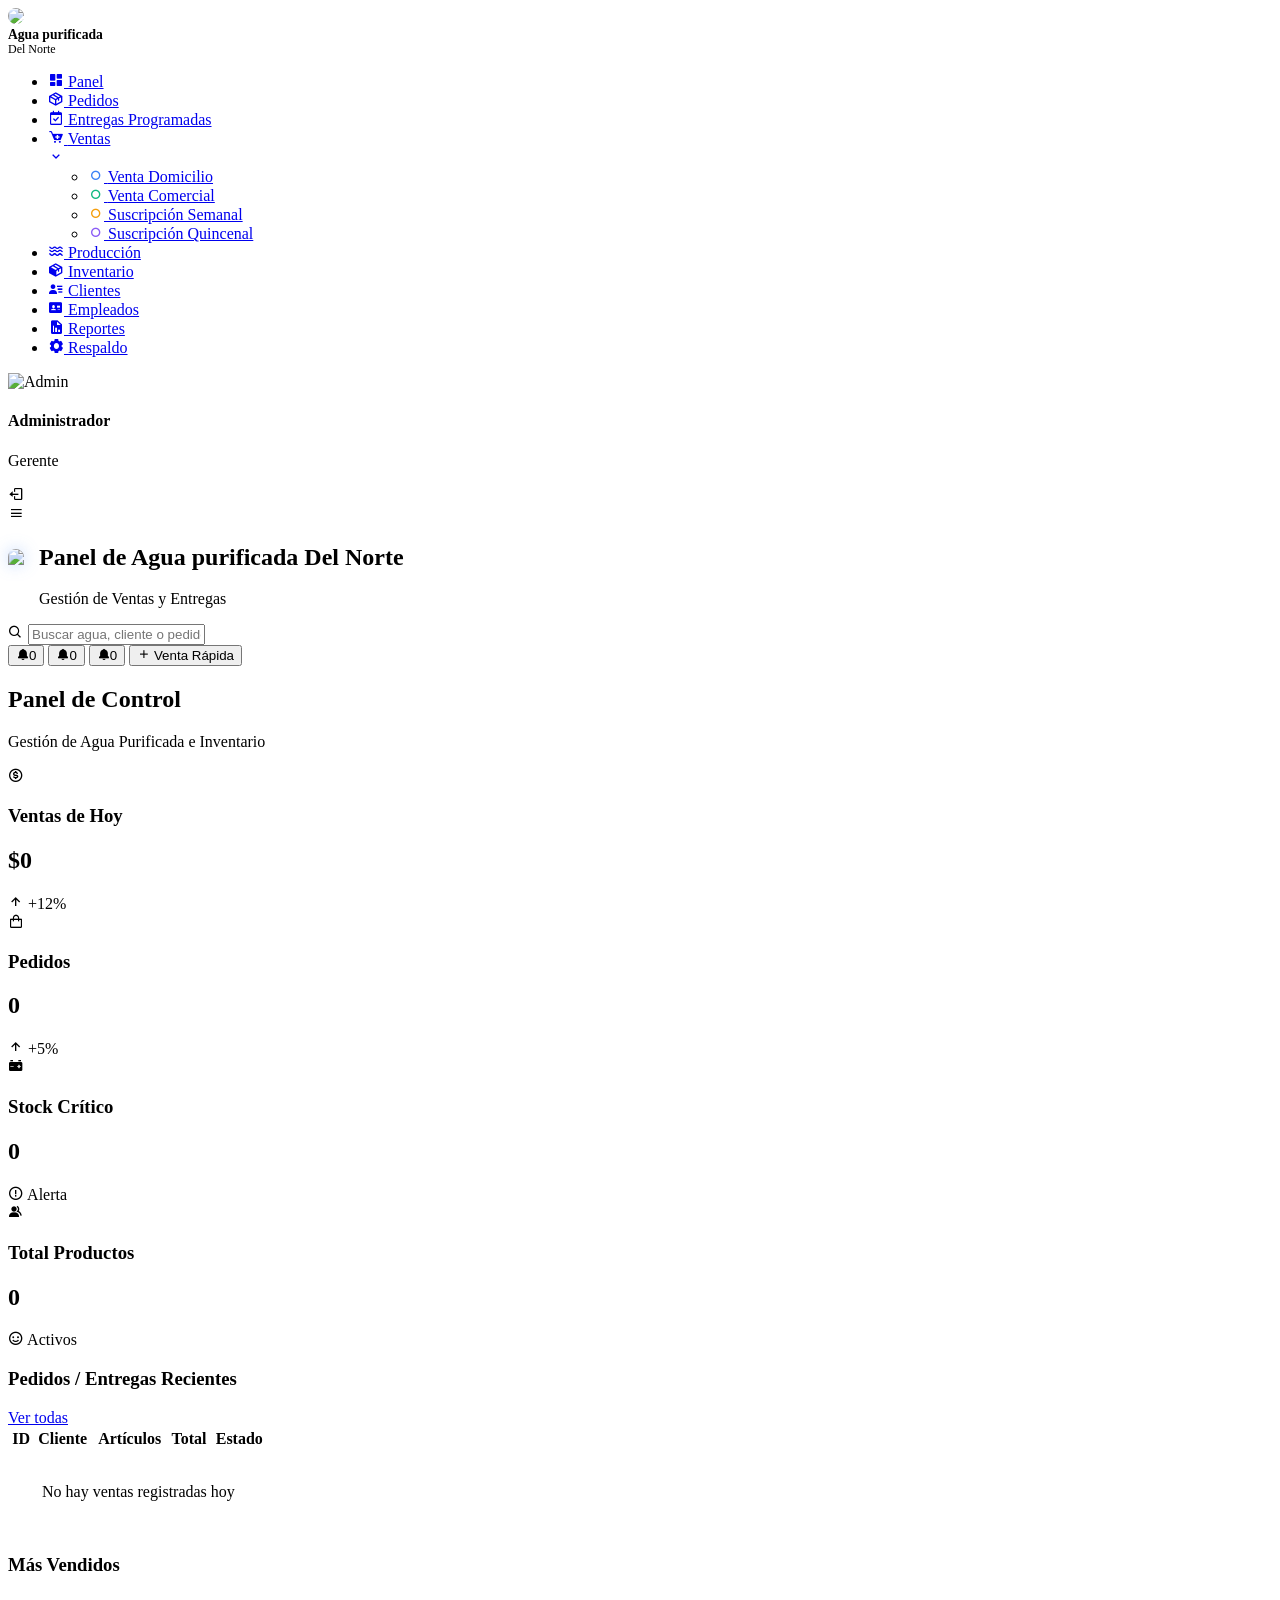
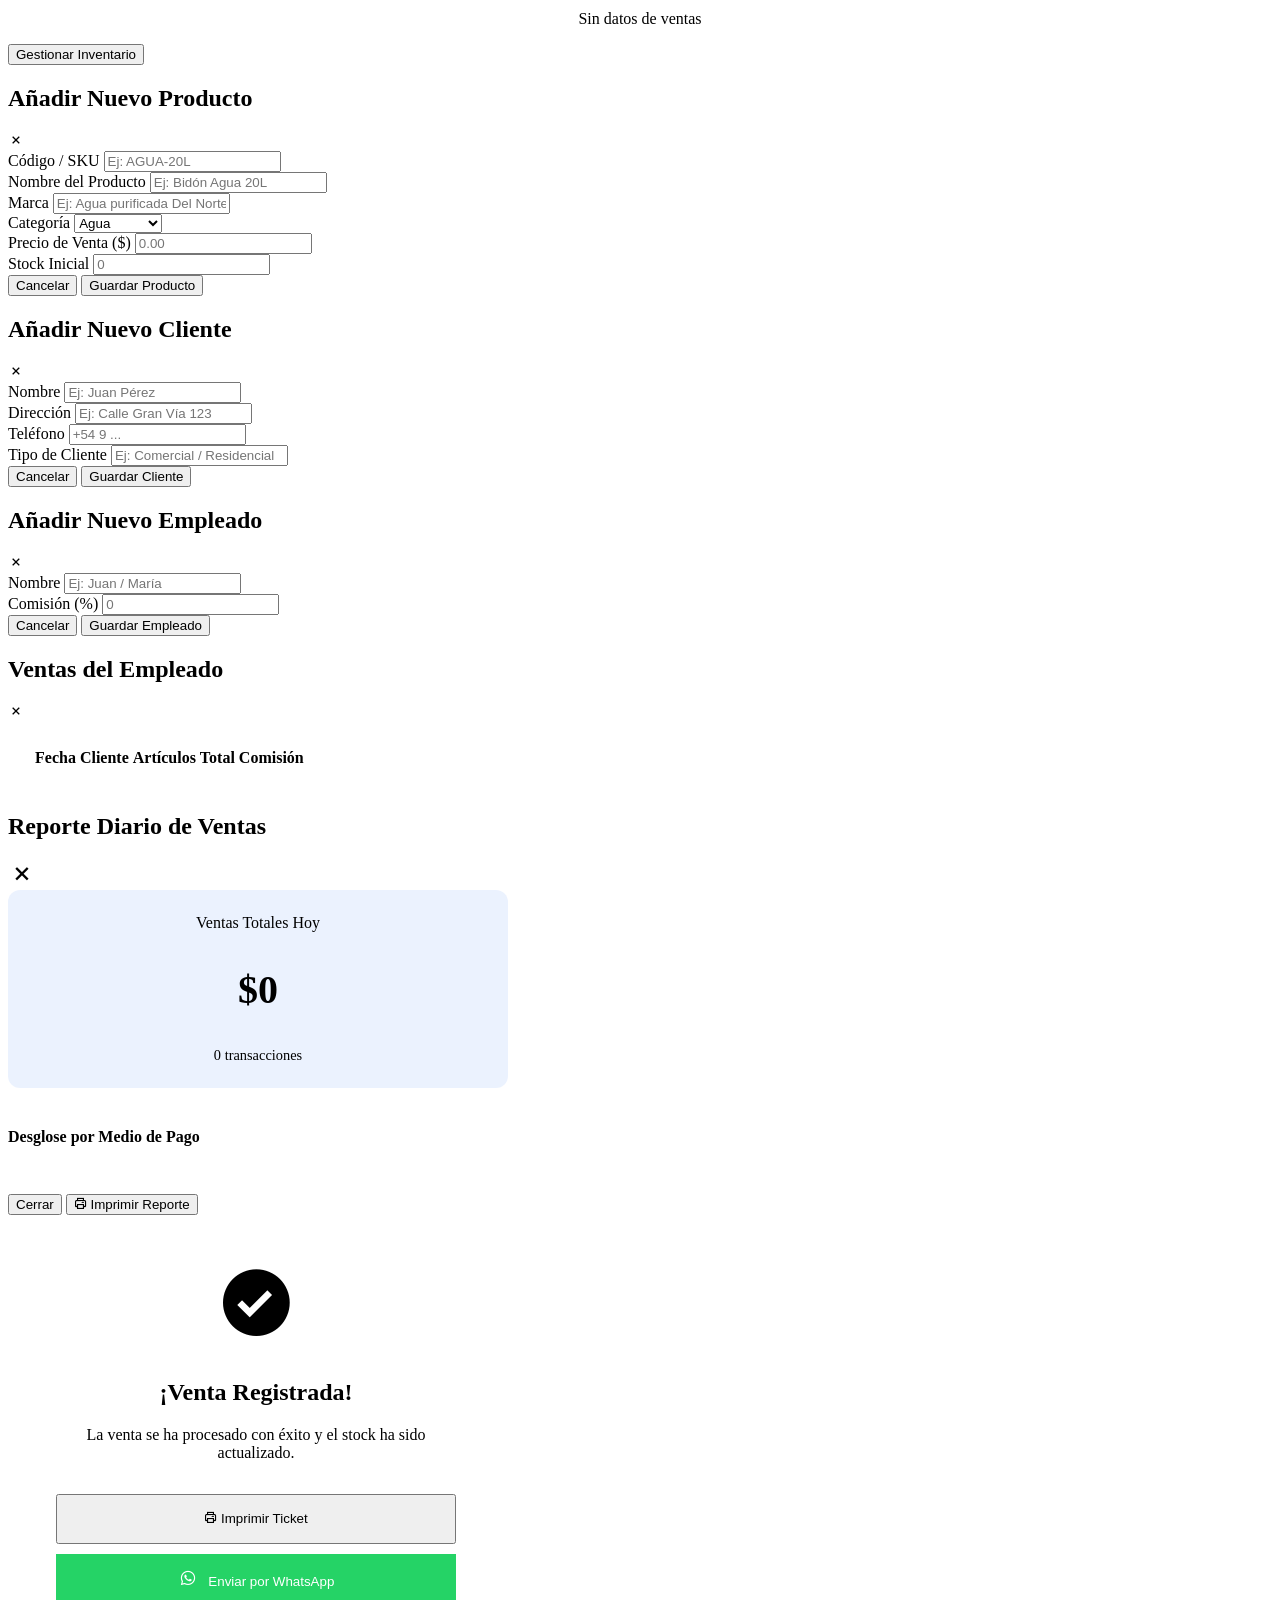
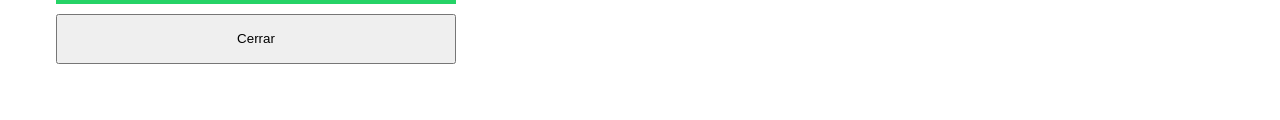
==== index.html @ f4dc20fc "Create index.html" ====
<!DOCTYPE html>
<html lang="es">

<head>
    <meta charset="UTF-8">
    <meta name="viewport" content="width=device-width, initial-scale=1.0">
    <title>Agua purificada Del Norte - Gestión de Ventas</title>
    <!-- Fonts -->
    <link rel="preconnect" href="https://fonts.googleapis.com">
    <link rel="preconnect" href="https://fonts.gstatic.com" crossorigin>
    <link href="https://fonts.googleapis.com/css2?family=Outfit:wght@300;400;500;600;700&display=swap" rel="stylesheet">
    <!-- Icons -->
    <link href='https://unpkg.com/boxicons@2.1.4/css/boxicons.min.css' rel='stylesheet'>
    <!-- SheetJS for Excel -->
    <script src="https://cdn.sheetjs.com/xlsx-0.19.3/package/dist/xlsx.full.min.js"></script>
    <!-- Styles -->
    <link rel="stylesheet" href="style.css">
</head>

<body>
    <div class="app-container">
        <!-- Sidebar Navigation -->
        <nav class="sidebar">
            <div class="logo">
                <img src="logo de aguas.jpg"
                    style="height: 60px; width: auto; object-fit: contain; border-radius: 8px;">
                <div style="display: flex; flex-direction: column; justify-content: center; line-height: 1.1;">
                    <span style="font-size: 0.85rem; font-weight: 600;">Agua purificada</span>
                    <span style="color: var(--accent); font-size: 0.75rem;">Del Norte</span>
                </div>
                <i class='bx bx-menu-alt-right' id="menu-close"
                    style="display: none; font-size: 1.5rem; cursor: pointer; margin-left: auto;"></i>
            </div>

            <ul class="nav-links">
                <li class="active">
                    <a href="#">
                        <i class='bx bxs-dashboard'></i>
                        <span>Panel</span>
                    </a>
                </li>
                <li>
                    <a href="#">
                        <i class='bx bx-package'></i>
                        <span>Pedidos</span>
                    </a>
                </li>
                <li>
                    <a href="#">
                        <i class='bx bx-calendar-check'></i>
                        <span>Entregas Programadas</span>
                    </a>
                </li>
                <li class="has-submenu" id="ventas-menu-item">
                    <a href="#" class="submenu-toggle">
                        <div class="link-content">
                            <i class='bx bxs-cart-add'></i>
                            <span>Ventas</span>
                        </div>
                        <i class='bx bx-chevron-down' style="margin-left: auto;"></i>
                    </a>
                    <ul class="dropdown-menu">
                        <li>
                            <a href="#" data-view="Venta normal">
                                <i class='bx bx-radio-circle' style="color: #3b82f6;"></i>
                                <span>Venta Domicilio</span>
                            </a>
                        </li>
                        <li>
                            <a href="#" data-view="Venta Comercial">
                                <i class='bx bx-radio-circle' style="color: #10b981;"></i>
                                <span>Venta Comercial</span>
                            </a>
                        </li>
                        <li>
                            <a href="#" data-view="Suscripción Semanal">
                                <i class='bx bx-radio-circle' style="color: #f59e0b;"></i>
                                <span>Suscripción Semanal</span>
                            </a>
                        </li>
                        <li>
                            <a href="#" data-view="Suscripción Quincenal">
                                <i class='bx bx-radio-circle' style="color: #8b5cf6;"></i>
                                <span>Suscripción Quincenal</span>
                            </a>
                        </li>
                    </ul>
                </li>
                <li>
                    <a href="#">
                        <i class='bx bx-water'></i>
                        <span>Producción</span>
                    </a>
                </li>
                <li>
                    <a href="#">
                        <i class='bx bxs-package'></i>
                        <span>Inventario</span>
                    </a>
                </li>
                <li>
                    <a href="#">
                        <i class='bx bxs-user-detail'></i>
                        <span>Clientes</span>
                    </a>
                </li>
                <li>
                    <a href="#">
                        <i class='bx bxs-id-card'></i>
                        <span>Empleados</span>
                    </a>
                </li>
                <li>
                    <a href="#">
                        <i class='bx bxs-report'></i>
                        <span>Reportes</span>
                    </a>
                </li>
                <li>
                    <a href="#">
                        <i class='bx bxs-cog'></i>
                        <span>Respaldo</span>
                    </a>
                </li>
            </ul>

            <div class="user-profile">
                <img src="https://ui-avatars.com/api/?name=Admin+User&background=3b82f6&color=fff" alt="Admin">
                <div class="user-info">
                    <h4>Administrador</h4>
                    <p>Gerente</p>
                </div>
                <i class='bx bx-log-out' id="logout-btn"></i>
            </div>
        </nav>

        <!-- Main Content -->
        <main class="main-content">
            <div id="sidebar-overlay"
                style="display: none; position: fixed; top: 0; left: 0; width: 100%; height: 100%; background: rgba(0,0,0,0.5); z-index: 99; backdrop-filter: blur(4px);">
            </div>

            <!-- Dashboard View -->
            <section id="dashboard-view">
                <!-- Header -->
                <header>
                    <div class="mobile-menu-toggle" id="menu-open">
                        <i class='bx bx-menu'></i>
                    </div>
                    <div class="header-title" style="display: flex; align-items: center; gap: 15px;">
                        <img src="logo de aguas.jpg"
                            style="height: 50px; width: auto; object-fit: contain; border-radius: 8px; filter: drop-shadow(0 0 8px rgba(59, 130, 246, 0.3));">
                        <div>
                            <h1>Panel de Agua purificada Del Norte</h1>
                            <p>Gestión de Ventas y Entregas</p>
                        </div>
                    </div>
                    <div class="search-box">
                        <i class='bx bx-search'></i>
                        <input type="text" id="dashboard-search" placeholder="Buscar agua, cliente o pedido...">
                    </div>
                    <div class="header-actions">
                        <button class="icon-btn" id="bell-stock" title="Stock Crítico"><i class='bx bxs-bell'
                                style="color: var(--warning);"></i><span class="badge" id="badge-stock"
                                style="background: var(--warning);">0</span></button>
                        <button class="icon-btn" id="bell-repairs" title="Pedidos Pendientes"><i class='bx bxs-bell'
                                style="color: var(--primary);"></i><span class="badge" id="badge-repairs"
                                style="background: var(--primary);">0</span></button>
                        <button class="icon-btn" id="bell-turnos" title="Entregas de Hoy"><i class='bx bxs-bell'
                                style="color: var(--success);"></i><span class="badge" id="badge-turnos"
                                style="background: var(--success);">0</span></button>
                        <button class="primary-btn" id="quick-sale-btn"><i class='bx bx-plus'></i> Venta Rápida</button>
                    </div>
                </header>

                <!-- Hero Banner -->
                <div class="hero-banner">
                    <div class="hero-overlay">
                        <div class="banner-text">
                            <h2>Panel de Control</h2>
                            <p>Gestión de Agua Purificada e Inventario</p>
                        </div>
                    </div>
                </div>

                <!-- Stats Cards -->
                <div class="stats-grid">
                    <div class="stat-card">
                        <div class="stat-icon revenue">
                            <i class='bx bx-dollar-circle'></i>
                        </div>
                        <div class="stat-details">
                            <h3>Ventas de Hoy</h3>
                            <h2 id="stat-sales">$0</h2>
                            <span class="trend up"><i class='bx bx-up-arrow-alt'></i> +12%</span>
                        </div>
                    </div>
                    <div class="stat-card">
                        <div class="stat-icon orders">
                            <i class='bx bx-shopping-bag'></i>
                        </div>
                        <div class="stat-details">
                            <h3>Pedidos</h3>
                            <h2 id="stat-orders">0</h2>
                            <span class="trend up"><i class='bx bx-up-arrow-alt'></i> +5%</span>
                        </div>
                    </div>
                    <div class="stat-card">
                        <div class="stat-icon products">
                            <i class='bx bxs-car-battery'></i>
                        </div>
                        <div class="stat-details">
                            <h3>Stock Crítico</h3>
                            <h2 id="stat-low-stock">0</h2>
                            <span class="trend down"><i class='bx bx-error-circle'></i> Alerta</span>
                        </div>
                    </div>
                    <div class="stat-card">
                        <div class="stat-icon customers">
                            <i class='bx bxs-group'></i>
                        </div>
                        <div class="stat-details">
                            <h3>Total Productos</h3>
                            <h2 id="stat-total-products">0</h2>
                            <span class="trend up"><i class='bx bx-smile'></i> Activos</span>
                        </div>
                    </div>
                </div>

                <!-- Recent Sales & Popular Products -->
                <div class="content-grid">
                    <div class="card recent-transactions">
                        <div class="card-header">
                            <h3>Pedidos / Entregas Recientes</h3>
                            <a href="#" class="view-all">Ver todas</a>
                        </div>
                        <table>
                            <thead>
                                <tr>
                                    <th>ID</th>
                                    <th>Cliente</th>
                                    <th>Artículos</th>
                                    <th>Total</th>
                                    <th>Estado</th>
                                </tr>
                            </thead>
                            <tbody id="recent-sales-table">
                                <!-- Dynamic content -->
                                <tr>
                                    <td colspan="5"
                                        style="text-align: center; padding: 2rem; color: var(--text-muted);">No hay
                                        ventas registradas hoy</td>
                                </tr>
                            </tbody>
                        </table>
                    </div>

                    <div class="card top-products">
                        <div class="card-header">
                            <h3>Más Vendidos</h3>
                        </div>
                        <div class="product-list" id="popular-products-list">
                            <div style="text-align: center; color: var(--text-muted); padding: 1rem;">Sin datos de
                                ventas</div>
                        </div>
                        <button class="secondary-btn full-width" id="go-to-inventory">Gestionar Inventario</button>
                    </div>
                </div>
            </section>

            <!-- Repairs View -->
            <section id="repairs-view" style="display: none;">
                <header>
                    <div class="mobile-menu-toggle" id="menu-open-repairs">
                        <i class='bx bx-menu'></i>
                    </div>
                    <div class="header-title" style="display: flex; align-items: center; gap: 15px;">
                        <img src="logo de aguas.jpg"
                            style="height: 50px; width: auto; object-fit: contain; border-radius: 8px; filter: drop-shadow(0 0 8px rgba(59, 130, 246, 0.3));">
                        <div>
                            <h1>Gestión de Pedidos</h1>
                            <p>Controla los pedidos y entregas de agua purificada.</p>
                        </div>
                    </div>
                    <div class="search-box">
                        <i class='bx bx-search'></i>
                        <input type="text" id="repairs-search" placeholder="Buscar cliente o pedido...">
                    </div>
                    <div class="header-actions">
                        <button class="primary-btn" id="new-repair-btn"><i class='bx bx-plus'></i> Nuevo
                            Pedido</button>
                    </div>
                </header>

                <!-- Repairs List -->
                <div class="card">
                    <div class="card-header">
                        <h3>Pedidos Activos</h3>
                    </div>
                    <div id="repair-list" class="repairs-list">
                        <!-- Dynamic repair items will be inserted here -->
                    </div>
                </div>
            </section>

            <section id="turnos-view" style="display: none;">
                <header>
                    <div class="mobile-menu-toggle" id="menu-open-turnos">
                        <i class='bx bx-menu'></i>
                    </div>
                    <div class="header-title" style="display: flex; align-items: center; gap: 15px;">
                        <img src="logo de aguas.jpg"
                            style="height: 50px; width: auto; object-fit: contain; border-radius: 8px; filter: drop-shadow(0 0 8px rgba(59, 130, 246, 0.3));">
                        <div>
                            <h1>Entregas Programadas</h1>
                            <p>Agenda y seguimiento de entregas programadas.</p>
                        </div>
                    </div>
                    <div class="header-actions">
                        <button class="primary-btn" id="new-turno-btn"><i class='bx bx-plus'></i> Nueva Entrega</button>
                    </div>
                </header>

                <div class="card" style="margin-bottom: 1.5rem;">
                    <div class="card-header"
                        style="display:flex; align-items:center; justify-content:space-between; gap: 1rem; flex-wrap:wrap;">
                        <h3>Calendario</h3>
                        <div style="display:flex; align-items:center; gap: 10px;">
                            <label for="turnos-date" style="color: var(--text-muted); font-size: 0.9rem;">Día</label>
                            <input type="date" id="turnos-date"
                                style="padding: 10px; background: var(--bg-surface); border: 1px solid var(--border-glass); border-radius: 8px; color: var(--text-main);">
                        </div>
                    </div>
                    <div id="turnos-day-summary" style="padding: 0 1.5rem 1.5rem; color: var(--text-muted);"></div>
                </div>

                <div class="card">
                    <div class="card-header">
                        <h3>Entregas del Día</h3>
                    </div>
                    <div id="turnos-list" class="repairs-list"></div>
                </div>
            </section>

            <section id="turno-detail-view" style="display: none;">
                <header>
                    <div class="mobile-menu-toggle" id="menu-open-turno-detail">
                        <i class='bx bx-menu'></i>
                    </div>
                    <div class="header-title" style="display: flex; align-items: center; gap: 15px;">
                        <img src="logo de aguas.jpg"
                            style="height: 50px; width: auto; object-fit: contain; border-radius: 8px; filter: drop-shadow(0 0 8px rgba(59, 130, 246, 0.3));">
                        <div>
                            <h1>Detalle de Pedido</h1>
                        </div>
                    </div>
                    <button class="secondary-btn" onclick="switchTurnoView('Turnos')" style="margin-left: auto;">
                        <i class='bx bx-arrow-back'></i> Volver
                    </button>
                </header>

                <div class="card detail-card" style="max-width: 650px; margin: 2rem auto;">
                    <div class="detail-header">
                        <h2 id="turno-detail-title">Turno</h2>
                        <span id="turno-detail-badge" class="badge">Estado</span>
                    </div>
                    <p id="turno-detail-client" class="text-muted">Cliente</p>

                    <div style="margin-top: 1rem; display:grid; gap: 10px;">
                        <div style="display:flex; gap: 10px; flex-wrap:wrap;">
                            <div style="flex:1; min-width: 200px;">
                                <label style="color: var(--text-muted); font-size: 0.9rem;">Fecha</label>
                                <input type="date" id="turno-detail-date"
                                    style="width: 100%; padding: 10px; background: var(--bg-surface); border: 1px solid var(--border-glass); border-radius: 8px; color: var(--text-main);">
                            </div>
                            <div style="flex:1; min-width: 200px;">
                                <label style="color: var(--text-muted); font-size: 0.9rem;">Hora</label>
                                <input type="time" id="turno-detail-time"
                                    style="width: 100%; padding: 10px; background: var(--bg-surface); border: 1px solid var(--border-glass); border-radius: 8px; color: var(--text-main);">
                            </div>
                        </div>

                        <div>
                            <label style="color: var(--text-muted); font-size: 0.9rem;">Trabajo / Servicio</label>
                            <input type="text" id="turno-detail-service"
                                style="width: 100%; padding: 10px; background: var(--bg-surface); border: 1px solid var(--border-glass); border-radius: 8px; color: var(--text-main);">
                        </div>

                        <div>
                            <label style="color: var(--text-muted); font-size: 0.9rem;">Notas</label>
                            <textarea id="turno-detail-notes" rows="3"
                                style="width: 100%; padding: 10px; background: var(--bg-surface); border: 1px solid var(--border-glass); border-radius: 8px; color: var(--text-main);"></textarea>
                        </div>

                        <button onclick="saveTurnoDetail()" class="primary-btn"
                            style="width: 100%; height: auto; padding: 12px;">
                            <i class='bx bx-save'></i> Guardar Cambios
                        </button>
                    </div>

                    <div class="share-section"
                        style="border-top: 1px solid var(--border-glass); padding-top: 1.5rem; margin-top: 1.5rem;">
                        <p style="margin-bottom: 1rem;">Opciones para el Cliente:</p>
                        <div class="link-box" style="display: flex; gap: 10px; margin-bottom: 1rem; flex-wrap:wrap;">
                            <input type="text" id="turno-share-link" readonly
                                style="flex: 1; min-width: 220px; padding: 10px; background: var(--bg-surface); border: 1px solid var(--border-glass); border-radius: 8px; color: var(--text-muted); font-size: 0.8rem;">
                            <button onclick="copyTurnoLink()" class="secondary-btn" title="Copiar Link"
                                style="width: auto;">
                                <i class='bx bx-copy'></i> Copiar
                            </button>
                            <button onclick="sendTurnoWhatsApp()"
                                style="background: #25D366; color: white; border: none; padding: 10px 15px; border-radius: 8px; cursor: pointer; display: flex; align-items: center; gap: 5px;">
                                <i class='bx bxl-whatsapp'></i> WhatsApp
                            </button>
                        </div>
                        <button onclick="downloadTurnoStatusImage()" class="primary-btn"
                            style="width: 100%; margin-bottom: 1rem;">
                            <i class='bx bx-image'></i> DESCARGAR FOTO PARA WHATSAPP
                        </button>
                    </div>

                    <button onclick="deleteTurnoRecord()" class="action-btn delete"
                        style="width: 100%; margin-top: 1rem; padding: 12px; height: auto;">
                        <i class='bx bx-trash'></i> ELIMINAR REGISTRO
                    </button>
                </div>
            </section>

            <section id="new-turno-view" style="display: none;">
                <header>
                    <div class="mobile-menu-toggle" id="menu-open-new-turno">
                        <i class='bx bx-menu'></i>
                    </div>
                    <div class="header-title" style="display: flex; align-items: center; gap: 15px;">
                        <img src="logo de aguas.jpg"
                            style="height: 50px; width: auto; object-fit: contain; border-radius: 8px; filter: drop-shadow(0 0 8px rgba(59, 130, 246, 0.3));">
                        <div>
                            <h1>Nueva Entrega Programada</h1>
                            <p>Registra una entrega programada.</p>
                        </div>
                    </div>
                    <button class="secondary-btn" onclick="switchTurnoView('Turnos')" style="margin-left: auto;">
                        <i class='bx bx-arrow-back'></i> Volver
                    </button>
                </header>

                <div class="card" style="max-width: 650px; margin: 2rem auto;">
                    <form id="new-turno-form">
                        <div style="margin-bottom: 1.5rem;">
                            <h3><i class='bx bx-user'></i> Datos del Cliente</h3>
                            <div class="form-group" style="margin-bottom: 1rem;">
                                <label>Nombre</label>
                                <input type="text" id="turnoClientName" required
                                    style="padding: 10px; background: var(--bg-surface); border: 1px solid var(--border-glass); border-radius: 8px; color: var(--text-main); width: 100%;">
                            </div>
                            <div class="form-group">
                                <label>WhatsApp</label>
                                <input type="tel" id="turnoClientPhone" required
                                    style="padding: 10px; background: var(--bg-surface); border: 1px solid var(--border-glass); border-radius: 8px; color: var(--text-main); width: 100%;">
                            </div>
                        </div>

                        <div style="margin-bottom: 1.5rem;">
                            <h3><i class='bx bx-calendar'></i> Turno</h3>
                            <div style="display:flex; gap: 10px; flex-wrap:wrap; margin-bottom: 1rem;">
                                <div style="flex:1; min-width: 200px;" class="form-group">
                                    <label>Fecha</label>
                                    <input type="date" id="turnoDate" required
                                        style="padding: 10px; background: var(--bg-surface); border: 1px solid var(--border-glass); border-radius: 8px; color: var(--text-main); width: 100%;">
                                </div>
                                <div style="flex:1; min-width: 200px;" class="form-group">
                                    <label>Hora</label>
                                    <input type="time" id="turnoTime"
                                        style="padding: 10px; background: var(--bg-surface); border: 1px solid var(--border-glass); border-radius: 8px; color: var(--text-main); width: 100%;">
                                </div>
                            </div>
                            <div class="form-group" style="margin-bottom: 1rem;">
                                <label>Producto / Servicio</label>
                                <input type="text" id="turnoService" required
                                    style="padding: 10px; background: var(--bg-surface); border: 1px solid var(--border-glass); border-radius: 8px; color: var(--text-main); width: 100%;">
                            </div>
                            <div class="form-group">
                                <label>Notas</label>
                                <textarea id="turnoNotes" rows="3"
                                    style="padding: 10px; background: var(--bg-surface); border: 1px solid var(--border-glass); border-radius: 8px; color: var(--text-main); width: 100%;"></textarea>
                            </div>
                        </div>

                        <button type="submit" class="primary-btn" style="width: 100%; padding: 12px; height: auto;">
                            <i class='bx bx-check'></i> Registrar Entrega
                        </button>
                    </form>
                </div>
            </section>

            <!-- Repair Detail View -->
            <section id="repair-detail-view" style="display: none;">
                <header>
                    <div class="mobile-menu-toggle" id="menu-open-repair-detail">
                        <i class='bx bx-menu'></i>
                    </div>
                    <div class="header-title" style="display: flex; align-items: center; gap: 15px;">
                        <img src="logo de aguas.jpg"
                            style="height: 50px; width: auto; object-fit: contain; border-radius: 8px; filter: drop-shadow(0 0 8px rgba(59, 130, 246, 0.3));">
                        <div>
                            <h1>Detalle de Pedido</h1>
                        </div>
                    </div>
                    <button class="secondary-btn" onclick="switchRepairView('Reparaciones')" style="margin-left: auto;">
                        <i class='bx bx-arrow-back'></i> Volver
                    </button>
                </header>

                <div class="card detail-card" style="max-width: 600px; margin: 2rem auto;">
                    <div class="detail-header">
                        <h2 id="detail-device">Equipo</h2>
                        <span id="detail-status" class="badge">Estado</span>
                    </div>
                    <p id="detail-client" class="text-muted">Cliente</p>

                    <div class="actions" style="margin-top: 1.5rem;">
                        <label style="color: var(--text-muted); font-size: 0.9rem;">Presupuesto / Costo ($)</label>
                        <div style="display: flex; gap: 10px; margin-bottom: 1.5rem;">
                            <input type="number" id="detail-cost-input"
                                style="flex-grow: 1; padding: 10px; background: var(--bg-surface); border: 1px solid var(--border-glass); border-radius: 8px; color: var(--text-main);"
                                placeholder="0.00">
                            <button onclick="updateRepairPrice()" class="primary-btn"
                                style="padding: 0 1rem; width: auto; font-size: 0.9rem;">Guardar Precio</button>
                        </div>

                        <h3>Actualizar Estado</h3>
                        <div class="status-buttons"
                            style="display: grid; grid-template-columns: repeat(2, 1fr); gap: 10px; margin-bottom: 1.5rem;">
                            <button onclick="updateRepairStatus('pending')" class="status-btn">En Espera</button>
                            <button onclick="updateRepairStatus('working')" class="status-btn">En Taller</button>
                            <button onclick="updateRepairStatus('waiting_parts')" class="status-btn">Repuestos</button>
                            <button onclick="updateRepairStatus('ready')" class="status-btn">¡LISTO!</button>
                            <button onclick="updateRepairStatus('delivered')" class="status-btn">Entregado</button>
                        </div>
                    </div>

                    <div class="share-section" style="border-top: 1px solid var(--border-glass); padding-top: 1.5rem;">
                        <p style="margin-bottom: 1rem;">Opciones para el Cliente:</p>
                        <div class="link-box" style="display: flex; gap: 10px; margin-bottom: 1rem;">
                            <input type="text" id="share-link" readonly
                                style="flex: 1; padding: 10px; background: var(--bg-surface); border: 1px solid var(--border-glass); border-radius: 8px; color: var(--text-muted); font-size: 0.8rem;">
                            <button onclick="copyRepairLink()" class="secondary-btn" title="Copiar Link"
                                style="width: auto;">
                                <i class='bx bx-copy'></i> Copiar
                            </button>
                            <button onclick="sendRepairWhatsApp()"
                                style="background: #25D366; color: white; border: none; padding: 10px 15px; border-radius: 8px; cursor: pointer; display: flex; align-items: center; gap: 5px;">
                                <i class='bx bxl-whatsapp'></i> WhatsApp
                            </button>
                        </div>
                        <button onclick="downloadRepairStatusImage()" class="primary-btn"
                            style="width: 100%; margin-bottom: 1rem;">
                            <i class='bx bx-image'></i> DESCARGAR FOTO PARA WHATSAPP
                        </button>
                    </div>

                    <button onclick="deleteRepairRecord()" class="action-btn delete"
                        style="width: 100%; margin-top: 1rem; padding: 12px; height: auto;">
                        <i class='bx bx-trash'></i> ELIMINAR REGISTRO
                    </button>
                </div>
            </section>

            <!-- New Repair Form View -->
            <section id="new-repair-view" style="display: none;">
                <header>
                    <div class="mobile-menu-toggle" id="menu-open-new-repair">
                        <i class='bx bx-menu'></i>
                    </div>
                    <div class="header-title" style="display: flex; align-items: center; gap: 15px;">
                        <img src="logo de aguas.jpg"
                            style="height: 50px; width: auto; object-fit: contain; border-radius: 8px; filter: drop-shadow(0 0 8px rgba(59, 130, 246, 0.3));">
                        <div>
                            <h1>Nuevo Pedido</h1>
                            <p>Registra un nuevo pedido de cliente.</p>
                        </div>
                    </div>
                    <button class="secondary-btn" onclick="switchRepairView('Reparaciones')" style="margin-left: auto;">
                        <i class='bx bx-arrow-back'></i> Volver
                    </button>
                </header>

                <div class="card" style="max-width: 600px; margin: 2rem auto;">
                    <form id="new-repair-form">
                        <div style="margin-bottom: 1.5rem;">
                            <h3><i class='bx bx-user'></i> Datos del Cliente</h3>
                            <div class="form-group" style="margin-bottom: 1rem;">
                                <label>Nombre</label>
                                <input type="text" id="clientName" required
                                    style="padding: 10px; background: var(--bg-surface); border: 1px solid var(--border-glass); border-radius: 8px; color: var(--text-main); width: 100%;">
                            </div>
                            <div class="form-group">
                                <label>WhatsApp</label>
                                <input type="tel" id="clientPhone" required
                                    style="padding: 10px; background: var(--bg-surface); border: 1px solid var(--border-glass); border-radius: 8px; color: var(--text-main); width: 100%;">
                            </div>
                        </div>

                        <div style="margin-bottom: 1.5rem;">
                            <h3><i class='bx bx-device-mobile'></i> Equipo</h3>
                            <div class="form-group" style="margin-bottom: 1rem;">
                                <label>Producto / Descripción</label>
                                <input type="text" id="deviceModel" required
                                    style="padding: 10px; background: var(--bg-surface); border: 1px solid var(--border-glass); border-radius: 8px; color: var(--text-main); width: 100%;">
                            </div>
                            <div class="form-group">
                                <label>Monto ($)</label>
                                <input type="number" id="estimatedCost"
                                    style="padding: 10px; background: var(--bg-surface); border: 1px solid var(--border-glass); border-radius: 8px; color: var(--text-main); width: 100%;">
                            </div>
                        </div>

                        <button type="submit" class="primary-btn" style="width: 100%; padding: 12px; height: auto;">
                            <i class='bx bx-check'></i> Registrar Pedido
                        </button>
                    </form>
                </div>
            </section>

            <section id="employees-view" style="display: none;">
                <header>
                    <div class="mobile-menu-toggle" id="menu-open-employees">
                        <i class='bx bx-menu'></i>
                    </div>
                    <div class="header-title" style="display: flex; align-items: center; gap: 15px;">
                        <img src="logo de aguas.jpg"
                            style="height: 50px; width: auto; object-fit: contain; border-radius: 8px; filter: drop-shadow(0 0 8px rgba(59, 130, 246, 0.3));">
                        <div>
                            <h1>Gestión de Empleados</h1>
                            <p>Configura comisiones por venta para cada empleado.</p>
                        </div>
                    </div>
                    <div class="header-actions">
                        <button class="primary-btn" id="add-employee-btn"><i class='bx bx-user-plus'></i> Nuevo
                            Empleado</button>
                    </div>
                </header>

                <div class="card">
                    <div class="card-header">
                        <h3>Lista de Empleados</h3>
                    </div>
                    <div class="table-container">
                        <table id="employees-table">
                            <thead>
                                <tr>
                                    <th>Nombre</th>
                                    <th>Comisión</th>
                                    <th>Acciones</th>
                                </tr>
                            </thead>
                            <tbody>
                                <!-- Dynamic Employees Rows -->
                            </tbody>
                        </table>
                    </div>
                </div>
            </section>

            <section id="inventory-view" style="display: none;">
                <header>
                    <div class="mobile-menu-toggle" id="menu-open-inv">
                        <i class='bx bx-menu'></i>
                    </div>
                    <div class="header-title" style="display: flex; align-items: center; gap: 15px;">
                        <img src="logo de aguas.jpg"
                            style="height: 50px; width: auto; object-fit: contain; border-radius: 8px; filter: drop-shadow(0 0 8px rgba(59, 130, 246, 0.3));">
                        <div>
                            <h1>Gestión de Inventario</h1>
                            <p>Administra tus productos de agua y hielo.</p>
                        </div>
                    </div>
                    <div class="search-box">
                        <i class='bx bx-search'></i>
                        <input type="text" id="inventory-search" placeholder="Filtrar por nombre, código o marca...">
                    </div>
                    <div class="header-actions">
                        <button class="primary-btn" id="add-product-btn"><i class='bx bx-plus'></i> Nuevo
                            Producto</button>
                    </div>
                </header>

                <div class="card">
                    <div class="card-header">
                        <h3>Lista de Productos</h3>
                        <div class="table-filters">
                            <select id="filter-category" class="styled-select">
                                <option value="all">Todas las categorías</option>
                                <option value="Agua">Agua</option>
                                <option value="Hielo">Hielo</option>
                                <option value="Accesorios">Accesorios</option>
                                <option value="Servicios">Servicios</option>
                            </select>
                        </div>
                    </div>
                    <div class="table-container">
                        <table id="inventory-table">
                            <thead>
                                <tr>
                                    <th>Código</th>
                                    <th>Producto</th>
                                    <th>Marca</th>
                                    <th>Categoría</th>
                                    <th>Precio</th>
                                    <th>Stock</th>
                                    <th>Estado</th>
                                    <th>Acciones</th>
                                </tr>
                            </thead>
                            <tbody>
                                <!-- Dynamic Inventory Rows -->
                            </tbody>
                        </table>
                    </div>
                </div>
            </section>

            <!-- Sale View -->
            <section id="sale-view" style="display: none;">
                <header>
                    <div class="mobile-menu-toggle" id="menu-open-sale">
                        <i class='bx bx-menu'></i>
                    </div>
                    <div class="header-title" style="display: flex; align-items: center; gap: 15px;">
                        <img src="logo de aguas.jpg"
                            style="height: 50px; width: auto; object-fit: contain; border-radius: 8px; filter: drop-shadow(0 0 8px rgba(59, 130, 246, 0.3));">
                        <div>
                            <h1>Nueva Venta</h1>
                            <p>Busca productos y genera el ticket de venta.</p>
                        </div>
                    </div>
                </header>

                <div class="content-grid pos-grid">
                    <!-- Product Selection -->
                    <div class="card product-selection">
                        <!-- Manual Entry Block -->
                        <div class="manual-add-block"
                            style="background: var(--bg-body); padding: 1rem; border-radius: 12px; border: 1px dashed var(--border-glass); margin-bottom: 1.5rem;">
                            <h4 id="manual-entry-title"
                                style="margin-bottom: 0.75rem; font-size: 0.9rem; color: var(--accent);"><i
                                    class='bx bx-edit'></i> Ingreso Manual / Fuera de Stock</h4>

                            <div style="display: flex; gap: 8px; flex-wrap: wrap; margin-bottom: 10px;">
                                <button type="button" class="quick-manual-btn"
                                    style="background: var(--bg-surface); border: 1px solid var(--border-glass); padding: 5px 12px; border-radius: 6px; cursor: pointer; color: var(--text-main); font-size: 0.8rem; transition: background 0.2s;">Hielo
                                    2kg</button>
                                <button type="button" class="quick-manual-btn"
                                    style="background: var(--bg-surface); border: 1px solid var(--border-glass); padding: 5px 12px; border-radius: 6px; cursor: pointer; color: var(--text-main); font-size: 0.8rem; transition: background 0.2s;">Hielo
                                    10kg</button>
                                <button type="button" class="quick-manual-btn"
                                    style="background: var(--bg-surface); border: 1px solid var(--border-glass); padding: 5px 12px; border-radius: 6px; cursor: pointer; color: var(--text-main); font-size: 0.8rem; transition: background 0.2s;">Bolsón
                                    (4 uds)</button>
                            </div>

                            <div style="display: flex; gap: 10px; flex-wrap: wrap;">
                                <input type="text" id="manual-desc" placeholder="Descripción (ej: Envío extra)"
                                    style="flex: 2; padding: 10px; background: var(--bg-surface); border: 1px solid var(--border-glass); border-radius: 8px; color: var(--text-main);">
                                <input type="number" id="manual-price" placeholder="$ Precio"
                                    style="flex: 1; padding: 10px; background: var(--bg-surface); border: 1px solid var(--border-glass); border-radius: 8px; color: var(--text-main);">
                                <button id="add-manual-btn" class="secondary-btn" title="Agregar Manual"
                                    style="padding: 0 1rem;">
                                    <i class='bx bx-plus'></i>
                                </button>
                            </div>
                        </div>

                        <div class="search-box full-width" style="margin-bottom: 1.5rem;">
                            <i class='bx bx-search'></i>
                            <input type="text" id="pos-search" placeholder="Escribe nombre o código del producto...">
                        </div>
                        <div class="pos-products-grid" id="pos-products-list">
                            <!-- Dynamic Products for Sale -->
                        </div>
                    </div>

                    <!-- Cart / Summary -->
                    <div class="card cart-summary">
                        <div class="card-header">
                            <h3>Carrito de Compra</h3>
                            <button class="icon-btn" id="clear-cart" title="Vaciar Carrito"><i
                                    class='bx bx-trash'></i></button>
                        </div>
                        <div class="cart-items" id="cart-items-list">
                            <!-- Dynamic Cart Items -->
                        </div>

                        <div class="cart-totals">
                            <div class="total-row">
                                <span>Subtotal</span>
                                <span id="cart-subtotal">$0</span>
                            </div>
                            <div class="total-row main-total">
                                <span>Total</span>
                                <span id="cart-total">$0</span>
                            </div>
                        </div>

                        <div class="client-selection-pos" style="margin-bottom: 1.5rem;">
                            <label
                                style="display: block; font-size: 0.85rem; color: var(--text-muted); margin-bottom: 0.75rem;">Cliente</label>
                            <select id="pos-client-select" class="styled-select full-width"
                                style="margin-bottom: 10px;">
                                <option value="Consumidor Final">Consumidor Final</option>
                                <!-- Dynamic Clients here -->
                            </select>
                            <label
                                style="display: block; font-size: 0.85rem; color: var(--text-muted); margin: 10px 0 0.75rem;">Empleado
                                / Vendedor</label>
                            <select id="pos-employee-select" class="styled-select full-width"
                                style="margin-bottom: 10px;">
                                <option value="">Sin asignar</option>
                                <!-- Dynamic Employees here -->
                            </select>
                            <div style="display: flex; gap: 10px;">
                                <input type="text" id="pos-sub-client" class="styled-select"
                                    placeholder="Nombre del cliente (Opcional)"
                                    style="font-size: 0.85rem; padding: 10px; flex: 1;">
                                <input type="text" id="pos-vehicle-plate" class="styled-select"
                                    placeholder="Patente / Vehículo"
                                    style="font-size: 0.85rem; padding: 10px; width: 140px;">
                            </div>
                        </div>

                        <div class="payment-methods">
                            <label>Método de Pago</label>
                            <div class="method-options">
                                <button class="method-btn active" data-method="Efectivo"><i class='bx bx-money'></i>
                                    Efectivo</button>
                                <button class="method-btn" data-method="Tarjeta"><i class='bx bx-credit-card'></i>
                                    Tarjeta</button>
                                <button class="method-btn" data-method="Transferencia"><i class='bx bx-transfer'></i>
                                    Transf.</button>
                                <button class="method-btn" data-method="A Cuenta"><i class='bx bx-time-five'></i> A
                                    Cuenta</button>
                            </div>
                        </div>

                        <button class="primary-btn full-width checkout-btn" id="finalize-sale">
                            <i class='bx bx-check-circle'></i> Finalizar Venta
                        </button>
                    </div>
                </div>
            </section>

            <!-- Clients View -->
            <section id="clients-view" style="display: none;">
                <header>
                    <div class="mobile-menu-toggle" id="menu-open-clients">
                        <i class='bx bx-menu'></i>
                    </div>
                    <div class="header-title" style="display: flex; align-items: center; gap: 15px;">
                        <img src="logo de aguas.jpg"
                            style="height: 50px; width: auto; object-fit: contain; border-radius: 8px; filter: drop-shadow(0 0 8px rgba(59, 130, 246, 0.3));">
                        <div>
                            <h1>Gestión de Clientes</h1>
                            <p>Administra tu base de datos de clientes.</p>
                        </div>
                    </div>
                    <div class="header-actions">
                        <button class="primary-btn" id="add-client-btn"><i class='bx bx-user-plus'></i> Nuevo
                            Cliente</button>
                    </div>
                </header>

                <div class="card">
                    <div class="card-header">
                        <h3>Cartera de Clientes</h3>
                    </div>
                    <div class="table-container">
                        <table id="clients-table">
                            <thead>
                                <tr>
                                    <th>Nombre</th>
                                    <th>Dirección</th>
                                    <th>Teléfono</th>
                                    <th>Tipo de Cliente</th>
                                    <th>Acciones</th>
                                </tr>
                            </thead>
                            <tbody>
                                <!-- Dynamic Clients Rows -->
                            </tbody>
                        </table>
                    </div>
                </div>
            </section>

            <!-- Reports View -->
            <section id="reports-view" style="display: none;">
                <header>
                    <div class="mobile-menu-toggle" id="menu-open-reports">
                        <i class='bx bx-menu'></i>
                    </div>
                    <div class="header-title" style="display: flex; align-items: center; gap: 15px;">
                        <img src="logo de aguas.jpg"
                            style="height: 50px; width: auto; object-fit: contain; border-radius: 8px; filter: drop-shadow(0 0 8px rgba(59, 130, 246, 0.3));">
                        <div>
                            <h1>Reportes y Estadísticas</h1>
                            <p>Analiza el rendimiento de tu negocio.</p>
                        </div>
                    </div>
                    <div class="header-actions">
                        <button class="primary-btn" id="daily-report-btn" title="Reporte Diario"><i
                                class='bx bxs-pie-chart-alt-2'></i> Reporte Diario</button>
                        <button class="secondary-btn" id="export-json" title="Exportar JSON"><i
                                class='bx bxs-file-json'></i> JSON</button>
                        <button class="secondary-btn" id="export-excel" title="Exportar Excel"><i
                                class='bx bxs-file-export'></i> Excel</button>
                        <button class="primary-btn" id="import-btn" title="Cargar Datos"><i
                                class='bx bxs-cloud-upload'></i> Importar</button>
                        <input type="file" id="import-input" style="display: none;" accept=".json,.xlsx">
                    </div>
                </header>

                <div class="stats-grid">
                    <div class="stat-card">
                        <div class="stat-icon revenue">
                            <i class='bx bx-trending-up'></i>
                        </div>
                        <div class="stat-details">
                            <h3>Total Vendido</h3>
                            <h2 id="report-total-revenue">$0</h2>
                        </div>
                    </div>
                    <div class="stat-card">
                        <div class="stat-icon customers">
                            <i class='bx bx-user-check'></i>
                        </div>
                        <div class="stat-details">
                            <h3>Promedio por Venta</h3>
                            <h2 id="report-avg-sale">$0</h2>
                        </div>
                    </div>
                </div>

                <div class="card">
                    <div class="card-header">
                        <h3>Historial de Ventas</h3>
                    </div>
                    <div class="table-container">
                        <table>
                            <thead>
                                <tr>
                                    <th>Fecha</th>
                                    <th>Transacción</th>
                                    <th>Empleado</th>
                                    <th>Artículos</th>
                                    <th>Método</th>
                                    <th>Total</th>
                                    <th>Acciones</th>
                                </tr>
                            </thead>
                            <tbody id="full-sales-history">
                                <!-- Dynamic Sales -->
                            </tbody>
                        </table>
                    </div>
                </div>

                <div class="card">
                    <div class="card-header">
                        <h3>Ventas por Empleado</h3>
                    </div>
                    <div class="table-container">
                        <table>
                            <thead>
                                <tr>
                                    <th>Empleado</th>
                                    <th>Ventas</th>
                                    <th>Total Vendido</th>
                                    <th>Comisión</th>
                                    <th>Acciones</th>
                                </tr>
                            </thead>
                            <tbody id="employee-sales-summary">
                                <!-- Dynamic Employee Summary -->
                            </tbody>
                        </table>
                    </div>
                </div>
            </section>

            <!-- Settings View -->
            <section id="settings-view" style="display: none;">
                <header>
                    <div class="mobile-menu-toggle" id="menu-open-settings">
                        <i class='bx bx-menu'></i>
                    </div>
                    <div class="header-title" style="display: flex; align-items: center; gap: 15px;">
                        <img src="logo de aguas.jpg"
                            style="height: 50px; width: auto; object-fit: contain; border-radius: 8px; filter: drop-shadow(0 0 8px rgba(59, 130, 246, 0.3));">
                        <div>
                            <h1>Configuración del Sistema</h1>
                            <p>Personaliza tu experiencia y gestiona tus datos.</p>
                        </div>
                    </div>
                </header>

                <div class="content-grid pos-grid" style="grid-template-columns: 1.5fr 1fr;">
                    <div class="card">
                        <div class="card-header">
                            <h3><i class='bx bx-store-alt'></i> Perfil del Negocio</h3>
                        </div>
                        <form id="settings-form" class="form-grid" style="padding: 1.5rem; display: grid; gap: 1rem;">
                            <!-- 
                                Customization fields removed as per request. 
                                Only developer can customize store name/logo.
                            -->
                            <div class="form-group" style="opacity: 0.5; pointer-events: none;">
                                <label>Licencia del Software</label>
                                <input type="text" value="Licencia Estándar - RepuestosPOS" readonly>
                                <small style="color: var(--text-muted); display: block; margin-top: 5px;">
                                    La personalización de marca es exclusiva del administrador del sistema.
                                </small>
                            </div>
                            <button type="submit" class="primary-btn" style="margin-top: 1rem;">Guardar Cambios</button>
                        </form>
                    </div>

                    <div class="card">
                        <div class="card-header">
                            <h3><i class='bx bx-shield-quarter'></i> Mantenimiento</h3>
                        </div>
                        <div style="padding: 1.5rem; display: flex; flex-direction: column; gap: 1rem;">
                            <p style="font-size: 0.85rem; color: var(--text-muted);">
                                Estas acciones son irreversibles. Asegúrate de haber exportado tus datos primero.
                            </p>
                            <button class="action-btn delete" id="clear-db-btn"
                                style="width: 100%; padding: 12px; height: auto;">
                                <i class='bx bx-trash'></i> Borrar Toda la Base de Datos
                            </button>
                            <hr style="border: none; border-top: 1px solid var(--border-glass); margin: 5px 0;">
                            <div class="form-group">
                                <label>Porcentaje de IVA (%)</label>
                                <input type="number" id="set-tax-percent" value="21">
                            </div>
                        </div>
                    </div>
                </div>
            </section>

            <!-- Client View Section -->
            <section id="client-view" style="display: none;">
                <div class="detail-card"
                    style="text-align: center; max-width: 600px; margin: 3rem auto; padding: 3rem; background: var(--bg-surface); border-radius: 12px; border: 1px solid var(--border-glass);">
                    <i class='bx bxs-check-circle'
                        style="font-size: 3rem; color: var(--accent); margin-bottom: 1rem;"></i>
                    <h1 style="color: var(--accent); margin-bottom: 0.5rem;">Estado en Vivo</h1>
                    <p id="client-order-id" class="text-muted">Orden #...</p>
                    <h2 id="client-device-model" style="margin: 1rem 0; font-size: 1.8rem;">Cargando...</h2>
                    <p id="client-name-display" class="text-muted" style="margin-bottom: 2rem; font-size: 0.95rem;"></p>

                    <div id="client-progress"
                        style="text-align: left; max-width: 400px; margin: 2rem auto; background: var(--bg-color); padding: 1.5rem; border-radius: 1rem; border: 1px solid var(--border-glass);">
                    </div>

                    <div class="share-section"
                        style="border-top: 1px solid var(--border-glass); padding-top: 1.5rem; margin-top: 2rem;">
                        <p style="margin-bottom: 1rem; color: var(--text-muted);">Costo Estimado</p>
                        <h2 id="client-cost" style="color: var(--accent); font-size: 2.5rem; margin-top: 0.5rem;">$ -
                        </h2>
                    </div>
                </div>
            </section>

            <!-- Producción View -->
            <section id="produccion-view" style="display: none;">
                <header>
                    <div class="mobile-menu-toggle" id="menu-open-produccion">
                        <i class='bx bx-menu'></i>
                    </div>
                    <div class="header-title" style="display: flex; align-items: center; gap: 15px;">
                        <img src="logo de aguas.jpg"
                            style="height: 50px; width: auto; object-fit: contain; border-radius: 8px; filter: drop-shadow(0 0 8px rgba(59, 130, 246, 0.3));">
                        <div>
                            <h1>Gestión de Producción</h1>
                            <p>Registro de producción diaria de agua purificada.</p>
                        </div>
                    </div>
                    <div class="header-actions">
                        <button class="primary-btn" id="new-produccion-btn"><i class='bx bx-plus'></i> Nueva
                            Producción</button>
                    </div>
                </header>

                <!-- Registro de Producción -->
                <div class="card">
                    <div class="card-header">
                        <h3>Historial de Producción</h3>
                    </div>
                    <table>
                        <thead>
                            <tr>
                                <th>Fecha</th>
                                <th>Producto</th>
                                <th>Cantidad (L)</th>
                                <th>Empleado</th>
                                <th>Insumos Utilizados</th>
                                <th>Acciones</th>
                            </tr>
                        </thead>
                        <tbody id="produccion-table">
                            <tr>
                                <td colspan="6" style="text-align: center; padding: 2rem; color: var(--text-muted);">
                                    No hay registros de producción
                                </td>
                            </tr>
                        </tbody>
                    </table>
                </div>
            </section>

            <!-- Nueva Producción Form -->
            <section id="new-produccion-view" style="display: none;">
                <header>
                    <div class="mobile-menu-toggle" id="menu-open-new-produccion">
                        <i class='bx bx-menu'></i>
                    </div>
                    <div class="header-title" style="display: flex; align-items: center; gap: 15px;">
                        <img src="logo de aguas.jpg"
                            style="height: 50px; width: auto; object-fit: contain; border-radius: 8px; filter: drop-shadow(0 0 8px rgba(59, 130, 246, 0.3));">
                        <div>
                            <h1>Nueva Producción</h1>
                            <p>Registra una nueva producción de agua purificada.</p>
                        </div>
                    </div>
                    <button class="secondary-btn" onclick="switchProduccionView('Produccion')"
                        style="margin-left: auto;">
                        <i class='bx bx-arrow-back'></i> Volver
                    </button>
                </header>

                <div class="card" style="max-width: 650px; margin: 2rem auto;">
                    <form id="new-produccion-form">
                        <div style="margin-bottom: 1.5rem;">
                            <h3><i class='bx bx-calendar'></i> Datos de Producción</h3>

                            <div class="form-group" style="margin-bottom: 1rem;">
                                <label>Fecha</label>
                                <input type="date" id="produccionDate" required
                                    style="padding: 10px; background: var(--bg-surface); border: 1px solid var(--border-glass); border-radius: 8px; color: var(--text-main); width: 100%;">
                            </div>

                            <div class="form-group" style="margin-bottom: 1rem;">
                                <label>Tipo de Producto</label>
                                <select id="produccionProducto" required
                                    style="padding: 10px; background: var(--bg-surface); border: 1px solid var(--border-glass); border-radius: 8px; color: var(--text-main); width: 100%;">
                                    <option value="">Selecciona un producto</option>
                                    <option value="Agua 5L">Agua Purificada 5L</option>
                                    <option value="Agua 10L">Agua Purificada 10L</option>
                                    <option value="Agua 20L">Agua Purificada 20L</option>
                                    <option value="Agua Garrafón">Agua Purificada Garrafón</option>
                                </select>
                            </div>

                            <div class="form-group" style="margin-bottom: 1rem;">
                                <label>Cantidad Producida (Litros)</label>
                                <input type="number" id="produccionCantidad" required step="0.01" placeholder="0.00"
                                    style="padding: 10px; background: var(--bg-surface); border: 1px solid var(--border-glass); border-radius: 8px; color: var(--text-main); width: 100%;">
                            </div>

                            <div class="form-group" style="margin-bottom: 1rem;">
                                <label>Empleado Responsable</label>
                                <input type="text" id="produccionEmpleado" required placeholder="Nombre del empleado"
                                    style="padding: 10px; background: var(--bg-surface); border: 1px solid var(--border-glass); border-radius: 8px; color: var(--text-main); width: 100%;">
                            </div>
                        </div>

                        <div style="margin-bottom: 1.5rem;">
                            <h3><i class='bx bx-package'></i> Insumos Utilizados</h3>

                            <div class="form-group" style="margin-bottom: 1rem;">
                                <label>Filtros Utilizados</label>
                                <input type="number" id="produccionFiltros" step="0.01" placeholder="0"
                                    style="padding: 10px; background: var(--bg-surface); border: 1px solid var(--border-glass); border-radius: 8px; color: var(--text-main); width: 100%;">
                            </div>

                            <div class="form-group" style="margin-bottom: 1rem;">
                                <label>Químicos Purificadores (ml)</label>
                                <input type="number" id="produccionQuimicos" step="0.01" placeholder="0"
                                    style="padding: 10px; background: var(--bg-surface); border: 1px solid var(--border-glass); border-radius: 8px; color: var(--text-main); width: 100%;">
                            </div>

                            <div class="form-group" style="margin-bottom: 1rem;">
                                <label>Botellas/Envases Utilizados</label>
                                <input type="number" id="produccionEnvases" step="1" placeholder="0"
                                    style="padding: 10px; background: var(--bg-surface); border: 1px solid var(--border-glass); border-radius: 8px; color: var(--text-main); width: 100%;">
                            </div>

                            <div class="form-group">
                                <label>Notas Adicionales</label>
                                <textarea id="produccionNotas" rows="3"
                                    style="padding: 10px; background: var(--bg-surface); border: 1px solid var(--border-glass); border-radius: 8px; color: var(--text-main); width: 100%;"></textarea>
                            </div>
                        </div>

                        <button type="submit" class="primary-btn" style="width: 100%; padding: 12px; height: auto;">
                            <i class='bx bx-check'></i> Registrar Producción
                        </button>
                    </form>
                </div>
            </section>
        </main>
    </div>

    <!-- Modal for Adding/Editing Product -->
    <div id="product-modal" class="modal">
        <div class="modal-content">
            <div class="modal-header">
                <h2 id="modal-title">Añadir Nuevo Producto</h2>
                <i class='bx bx-x close-modal'></i>
            </div>
            <form id="product-form">
                <input type="hidden" id="edit-id">
                <div class="form-grid">
                    <div class="form-group">
                        <label for="p-code">Código / SKU</label>
                        <input type="text" id="p-code" required placeholder="Ej: AGUA-20L">
                    </div>
                    <div class="form-group">
                        <label for="p-name">Nombre del Producto</label>
                        <input type="text" id="p-name" required placeholder="Ej: Bidón Agua 20L">
                    </div>
                    <div class="form-group">
                        <label for="p-brand">Marca</label>
                        <input type="text" id="p-brand" required placeholder="Ej: Agua purificada Del Norte">
                    </div>
                    <div class="form-group">
                        <label for="p-category">Categoría</label>
                        <select id="p-category" required>
                            <option value="Agua">Agua</option>
                            <option value="Hielo">Hielo</option>
                            <option value="Accesorios">Accesorios</option>
                            <option value="Servicios">Servicios</option>
                        </select>
                    </div>
                    <div class="form-group">
                        <label for="p-price">Precio de Venta ($)</label>
                        <input type="number" id="p-price" required step="0.01" placeholder="0.00">
                    </div>
                    <div class="form-group">
                        <label for="p-stock">Stock Inicial</label>
                        <input type="number" id="p-stock" required placeholder="0">
                    </div>
                </div>
                <div class="modal-footer">
                    <button type="button" class="secondary-btn close-modal">Cancelar</button>
                    <button type="submit" class="primary-btn">Guardar Producto</button>
                </div>
            </form>
        </div>
    </div>

    <!-- Modal for Adding/Editing Client -->
    <div id="client-modal" class="modal">
        <div class="modal-content">
            <div class="modal-header">
                <h2 id="client-modal-title">Añadir Nuevo Cliente</h2>
                <i class='bx bx-x close-client-modal'></i>
            </div>
            <form id="client-form">
                <input type="hidden" id="edit-client-id">
                <div class="form-grid">
                    <div class="form-group">
                        <label for="c-name">Nombre</label>
                        <input type="text" id="c-name" required placeholder="Ej: Juan Pérez">
                    </div>
                    <div class="form-group">
                        <label for="c-address">Dirección</label>
                        <input type="text" id="c-address" required placeholder="Ej: Calle Gran Vía 123">
                    </div>
                    <div class="form-group">
                        <label for="c-phone">Teléfono</label>
                        <input type="text" id="c-phone" placeholder="+54 9 ...">
                    </div>
                    <div class="form-group">
                        <label for="c-type">Tipo de Cliente</label>
                        <input type="text" id="c-type" placeholder="Ej: Comercial / Residencial">
                    </div>
                </div>
                <div class="modal-footer">
                    <button type="button" class="secondary-btn close-client-modal">Cancelar</button>
                    <button type="submit" class="primary-btn">Guardar Cliente</button>
                </div>
            </form>
        </div>
    </div>

    <div id="employee-modal" class="modal">
        <div class="modal-content">
            <div class="modal-header">
                <h2 id="employee-modal-title">Añadir Nuevo Empleado</h2>
                <i class='bx bx-x close-employee-modal'></i>
            </div>
            <form id="employee-form">
                <input type="hidden" id="edit-employee-id">
                <div class="form-grid">
                    <div class="form-group">
                        <label for="e-name">Nombre</label>
                        <input type="text" id="e-name" required placeholder="Ej: Juan / María">
                    </div>
                    <div class="form-group">
                        <label for="e-commission">Comisión (%)</label>
                        <input type="number" id="e-commission" required step="0.01" placeholder="0">
                    </div>
                </div>
                <div class="modal-footer">
                    <button type="button" class="secondary-btn close-employee-modal">Cancelar</button>
                    <button type="submit" class="primary-btn">Guardar Empleado</button>
                </div>
            </form>
        </div>
    </div>

    <div id="employee-sales-modal" class="modal">
        <div class="modal-content" style="max-width: 900px;">
            <div class="modal-header">
                <h2 id="employee-sales-modal-title">Ventas del Empleado</h2>
                <i class='bx bx-x close-employee-sales-modal'></i>
            </div>
            <div class="table-container" style="padding: 1.5rem;">
                <table>
                    <thead>
                        <tr>
                            <th>Fecha</th>
                            <th>Cliente</th>
                            <th>Artículos</th>
                            <th>Total</th>
                            <th>Comisión</th>
                        </tr>
                    </thead>
                    <tbody id="employee-sales-history">
                        <!-- Dynamic Employee Sales -->
                    </tbody>
                </table>
            </div>
        </div>
    </div>

    <!-- Daily Report Modal -->
    <div id="daily-report-modal" class="modal">
        <div class="modal-content" style="max-width: 500px;">
            <div class="modal-header">
                <div>
                    <h2>Reporte Diario de Ventas</h2>
                    <p id="daily-report-date" style="color: var(--text-muted); font-size: 0.9rem;"></p>
                </div>
                <i class='bx bx-x close-daily-modal' style="font-size: 1.75rem; cursor: pointer;"></i>
            </div>

            <div class="daily-stats-container" style="display: grid; gap: 1.5rem;">
                <div class="main-stat-card"
                    style="background: rgba(59, 130, 246, 0.1); border: 1px solid var(--primary); padding: 1.5rem; border-radius: 12px; text-align: center;">
                    <span style="color: var(--text-muted); display: block; margin-bottom: 5px;">Ventas Totales
                        Hoy</span>
                    <h2 id="daily-total-sales" style="font-size: 2.5rem; color: var(--primary);">$0</h2>
                    <span id="daily-sales-count-label" style="font-size: 0.9rem; color: var(--text-muted);"><span
                            id="daily-sales-count">0</span> transacciones</span>
                </div>

                <div class="methods-breakdown">
                    <h3 style="margin-bottom: 1rem; font-size: 1rem; font-weight: 600;">Desglose por Medio de Pago</h3>
                    <div id="daily-methods-list" style="display: grid; gap: 10px;">
                        <!-- Dynamic content -->
                    </div>
                </div>
            </div>

            <div class="modal-footer" style="margin-top: 2rem;">
                <button class="secondary-btn close-daily-modal">Cerrar</button>
                <button class="primary-btn" id="print-daily-report">
                    <i class='bx bx-printer'></i> Imprimir Reporte
                </button>
            </div>
        </div>
    </div>

    <!-- Success Sale Modal -->
    <div id="success-modal" class="modal">
        <div class="modal-content" style="text-align: center; max-width: 400px; padding: 3rem;">
            <i class='bx bxs-check-circle' style="font-size: 5rem; color: var(--success); margin-bottom: 1rem;"></i>
            <h2>¡Venta Registrada!</h2>
            <p style="color: var(--text-muted); margin-bottom: 2rem;">La venta se ha procesado con éxito y el stock ha
                sido actualizado.</p>
            <div style="display: flex; flex-direction: column; gap: 10px;">
                <button class="primary-btn full-width" id="print-ticket-success"
                    style="justify-content: center; height: 50px;">
                    <i class='bx bx-printer'></i> Imprimir Ticket
                </button>
                <button class="secondary-btn full-width" id="whatsapp-share-success"
                    style="justify-content: center; height: 50px; background-color: #25D366; color: white; border: none;">
                    <i class='bx bxl-whatsapp' style="font-size: 1.2rem; margin-right: 8px;"></i> Enviar por WhatsApp
                </button>
                <button class="secondary-btn full-width" id="close-success-modal" style="height: 50px;">Cerrar</button>
            </div>
        </div>
    </div>

    <!-- Ticket Print Area (Hidden in UI) -->
    <div id="ticket-print-area"></div>

    <script src="main.js"></script>
</body>

</html>
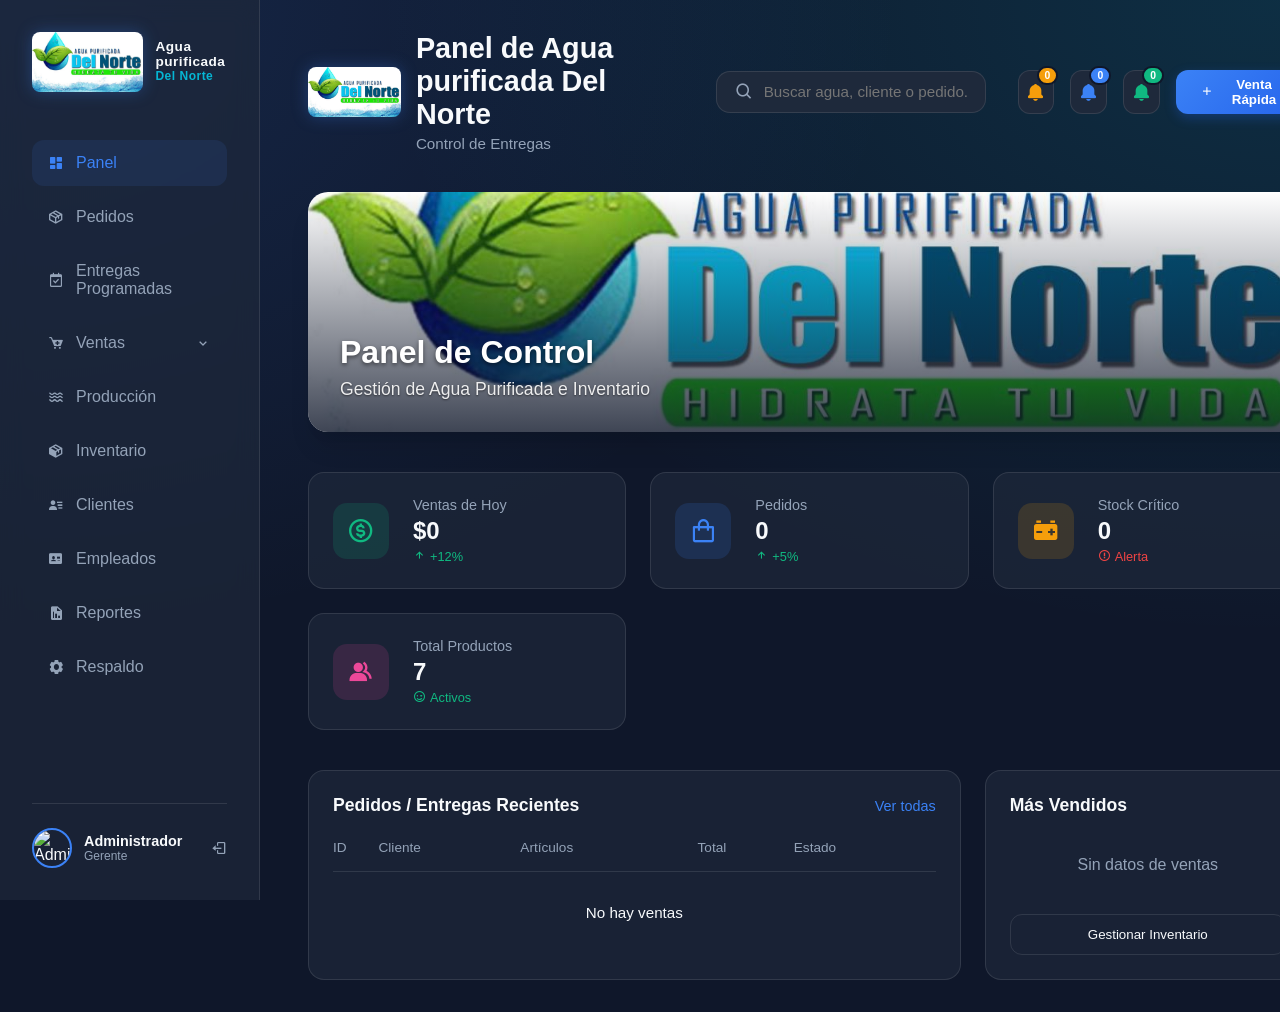
==== commit 8fd17bf0: "Add files via upload" ====
--- a/index.html
+++ b/index.html
@@ -1,1411 +1,1426 @@
-<!DOCTYPE html>
-<html lang="es">
-
-<head>
-    <meta charset="UTF-8">
-    <meta name="viewport" content="width=device-width, initial-scale=1.0">
-    <title>Agua purificada Del Norte - Gestión de Ventas</title>
-    <!-- Fonts -->
-    <link rel="preconnect" href="https://fonts.googleapis.com">
-    <link rel="preconnect" href="https://fonts.gstatic.com" crossorigin>
-    <link href="https://fonts.googleapis.com/css2?family=Outfit:wght@300;400;500;600;700&display=swap" rel="stylesheet">
-    <!-- Icons -->
-    <link href='https://unpkg.com/boxicons@2.1.4/css/boxicons.min.css' rel='stylesheet'>
-    <!-- SheetJS for Excel -->
-    <script src="https://cdn.sheetjs.com/xlsx-0.19.3/package/dist/xlsx.full.min.js"></script>
-    <!-- Styles -->
-    <link rel="stylesheet" href="style.css">
-</head>
-
-<body>
-    <div class="app-container">
-        <!-- Sidebar Navigation -->
-        <nav class="sidebar">
-            <div class="logo">
-                <img src="logo de aguas.jpg"
-                    style="height: 60px; width: auto; object-fit: contain; border-radius: 8px;">
-                <div style="display: flex; flex-direction: column; justify-content: center; line-height: 1.1;">
-                    <span style="font-size: 0.85rem; font-weight: 600;">Agua purificada</span>
-                    <span style="color: var(--accent); font-size: 0.75rem;">Del Norte</span>
-                </div>
-                <i class='bx bx-menu-alt-right' id="menu-close"
-                    style="display: none; font-size: 1.5rem; cursor: pointer; margin-left: auto;"></i>
-            </div>
-
-            <ul class="nav-links">
-                <li class="active">
-                    <a href="#">
-                        <i class='bx bxs-dashboard'></i>
-                        <span>Panel</span>
-                    </a>
-                </li>
-                <li>
-                    <a href="#">
-                        <i class='bx bx-package'></i>
-                        <span>Pedidos</span>
-                    </a>
-                </li>
-                <li>
-                    <a href="#">
-                        <i class='bx bx-calendar-check'></i>
-                        <span>Entregas Programadas</span>
-                    </a>
-                </li>
-                <li class="has-submenu" id="ventas-menu-item">
-                    <a href="#" class="submenu-toggle">
-                        <div class="link-content">
-                            <i class='bx bxs-cart-add'></i>
-                            <span>Ventas</span>
-                        </div>
-                        <i class='bx bx-chevron-down' style="margin-left: auto;"></i>
-                    </a>
-                    <ul class="dropdown-menu">
-                        <li>
-                            <a href="#" data-view="Venta normal">
-                                <i class='bx bx-radio-circle' style="color: #3b82f6;"></i>
-                                <span>Venta Domicilio</span>
-                            </a>
-                        </li>
-                        <li>
-                            <a href="#" data-view="Venta Comercial">
-                                <i class='bx bx-radio-circle' style="color: #10b981;"></i>
-                                <span>Venta Comercial</span>
-                            </a>
-                        </li>
-                        <li>
-                            <a href="#" data-view="Suscripción Semanal">
-                                <i class='bx bx-radio-circle' style="color: #f59e0b;"></i>
-                                <span>Suscripción Semanal</span>
-                            </a>
-                        </li>
-                        <li>
-                            <a href="#" data-view="Suscripción Quincenal">
-                                <i class='bx bx-radio-circle' style="color: #8b5cf6;"></i>
-                                <span>Suscripción Quincenal</span>
-                            </a>
-                        </li>
-                    </ul>
-                </li>
-                <li>
-                    <a href="#">
-                        <i class='bx bx-water'></i>
-                        <span>Producción</span>
-                    </a>
-                </li>
-                <li>
-                    <a href="#">
-                        <i class='bx bxs-package'></i>
-                        <span>Inventario</span>
-                    </a>
-                </li>
-                <li>
-                    <a href="#">
-                        <i class='bx bxs-user-detail'></i>
-                        <span>Clientes</span>
-                    </a>
-                </li>
-                <li>
-                    <a href="#">
-                        <i class='bx bxs-id-card'></i>
-                        <span>Empleados</span>
-                    </a>
-                </li>
-                <li>
-                    <a href="#">
-                        <i class='bx bxs-report'></i>
-                        <span>Reportes</span>
-                    </a>
-                </li>
-                <li>
-                    <a href="#">
-                        <i class='bx bxs-cog'></i>
-                        <span>Respaldo</span>
-                    </a>
-                </li>
-            </ul>
-
-            <div class="user-profile">
-                <img src="https://ui-avatars.com/api/?name=Admin+User&background=3b82f6&color=fff" alt="Admin">
-                <div class="user-info">
-                    <h4>Administrador</h4>
-                    <p>Gerente</p>
-                </div>
-                <i class='bx bx-log-out' id="logout-btn"></i>
-            </div>
-        </nav>
-
-        <!-- Main Content -->
-        <main class="main-content">
-            <div id="sidebar-overlay"
-                style="display: none; position: fixed; top: 0; left: 0; width: 100%; height: 100%; background: rgba(0,0,0,0.5); z-index: 99; backdrop-filter: blur(4px);">
-            </div>
-
-            <!-- Dashboard View -->
-            <section id="dashboard-view">
-                <!-- Header -->
-                <header>
-                    <div class="mobile-menu-toggle" id="menu-open">
-                        <i class='bx bx-menu'></i>
-                    </div>
-                    <div class="header-title" style="display: flex; align-items: center; gap: 15px;">
-                        <img src="logo de aguas.jpg"
-                            style="height: 50px; width: auto; object-fit: contain; border-radius: 8px; filter: drop-shadow(0 0 8px rgba(59, 130, 246, 0.3));">
-                        <div>
-                            <h1>Panel de Agua purificada Del Norte</h1>
-                            <p>Gestión de Ventas y Entregas</p>
-                        </div>
-                    </div>
-                    <div class="search-box">
-                        <i class='bx bx-search'></i>
-                        <input type="text" id="dashboard-search" placeholder="Buscar agua, cliente o pedido...">
-                    </div>
-                    <div class="header-actions">
-                        <button class="icon-btn" id="bell-stock" title="Stock Crítico"><i class='bx bxs-bell'
-                                style="color: var(--warning);"></i><span class="badge" id="badge-stock"
-                                style="background: var(--warning);">0</span></button>
-                        <button class="icon-btn" id="bell-repairs" title="Pedidos Pendientes"><i class='bx bxs-bell'
-                                style="color: var(--primary);"></i><span class="badge" id="badge-repairs"
-                                style="background: var(--primary);">0</span></button>
-                        <button class="icon-btn" id="bell-turnos" title="Entregas de Hoy"><i class='bx bxs-bell'
-                                style="color: var(--success);"></i><span class="badge" id="badge-turnos"
-                                style="background: var(--success);">0</span></button>
-                        <button class="primary-btn" id="quick-sale-btn"><i class='bx bx-plus'></i> Venta Rápida</button>
-                    </div>
-                </header>
-
-                <!-- Hero Banner -->
-                <div class="hero-banner">
-                    <div class="hero-overlay">
-                        <div class="banner-text">
-                            <h2>Panel de Control</h2>
-                            <p>Gestión de Agua Purificada e Inventario</p>
-                        </div>
-                    </div>
-                </div>
-
-                <!-- Stats Cards -->
-                <div class="stats-grid">
-                    <div class="stat-card">
-                        <div class="stat-icon revenue">
-                            <i class='bx bx-dollar-circle'></i>
-                        </div>
-                        <div class="stat-details">
-                            <h3>Ventas de Hoy</h3>
-                            <h2 id="stat-sales">$0</h2>
-                            <span class="trend up"><i class='bx bx-up-arrow-alt'></i> +12%</span>
-                        </div>
-                    </div>
-                    <div class="stat-card">
-                        <div class="stat-icon orders">
-                            <i class='bx bx-shopping-bag'></i>
-                        </div>
-                        <div class="stat-details">
-                            <h3>Pedidos</h3>
-                            <h2 id="stat-orders">0</h2>
-                            <span class="trend up"><i class='bx bx-up-arrow-alt'></i> +5%</span>
-                        </div>
-                    </div>
-                    <div class="stat-card">
-                        <div class="stat-icon products">
-                            <i class='bx bxs-car-battery'></i>
-                        </div>
-                        <div class="stat-details">
-                            <h3>Stock Crítico</h3>
-                            <h2 id="stat-low-stock">0</h2>
-                            <span class="trend down"><i class='bx bx-error-circle'></i> Alerta</span>
-                        </div>
-                    </div>
-                    <div class="stat-card">
-                        <div class="stat-icon customers">
-                            <i class='bx bxs-group'></i>
-                        </div>
-                        <div class="stat-details">
-                            <h3>Total Productos</h3>
-                            <h2 id="stat-total-products">0</h2>
-                            <span class="trend up"><i class='bx bx-smile'></i> Activos</span>
-                        </div>
-                    </div>
-                </div>
-
-                <!-- Recent Sales & Popular Products -->
-                <div class="content-grid">
-                    <div class="card recent-transactions">
-                        <div class="card-header">
-                            <h3>Pedidos / Entregas Recientes</h3>
-                            <a href="#" class="view-all">Ver todas</a>
-                        </div>
-                        <table>
-                            <thead>
-                                <tr>
-                                    <th>ID</th>
-                                    <th>Cliente</th>
-                                    <th>Artículos</th>
-                                    <th>Total</th>
-                                    <th>Estado</th>
-                                </tr>
-                            </thead>
-                            <tbody id="recent-sales-table">
-                                <!-- Dynamic content -->
-                                <tr>
-                                    <td colspan="5"
-                                        style="text-align: center; padding: 2rem; color: var(--text-muted);">No hay
-                                        ventas registradas hoy</td>
-                                </tr>
-                            </tbody>
-                        </table>
-                    </div>
-
-                    <div class="card top-products">
-                        <div class="card-header">
-                            <h3>Más Vendidos</h3>
-                        </div>
-                        <div class="product-list" id="popular-products-list">
-                            <div style="text-align: center; color: var(--text-muted); padding: 1rem;">Sin datos de
-                                ventas</div>
-                        </div>
-                        <button class="secondary-btn full-width" id="go-to-inventory">Gestionar Inventario</button>
-                    </div>
-                </div>
-            </section>
-
-            <!-- Repairs View -->
-            <section id="repairs-view" style="display: none;">
-                <header>
-                    <div class="mobile-menu-toggle" id="menu-open-repairs">
-                        <i class='bx bx-menu'></i>
-                    </div>
-                    <div class="header-title" style="display: flex; align-items: center; gap: 15px;">
-                        <img src="logo de aguas.jpg"
-                            style="height: 50px; width: auto; object-fit: contain; border-radius: 8px; filter: drop-shadow(0 0 8px rgba(59, 130, 246, 0.3));">
-                        <div>
-                            <h1>Gestión de Pedidos</h1>
-                            <p>Controla los pedidos y entregas de agua purificada.</p>
-                        </div>
-                    </div>
-                    <div class="search-box">
-                        <i class='bx bx-search'></i>
-                        <input type="text" id="repairs-search" placeholder="Buscar cliente o pedido...">
-                    </div>
-                    <div class="header-actions">
-                        <button class="primary-btn" id="new-repair-btn"><i class='bx bx-plus'></i> Nuevo
-                            Pedido</button>
-                    </div>
-                </header>
-
-                <!-- Repairs List -->
-                <div class="card">
-                    <div class="card-header">
-                        <h3>Pedidos Activos</h3>
-                    </div>
-                    <div id="repair-list" class="repairs-list">
-                        <!-- Dynamic repair items will be inserted here -->
-                    </div>
-                </div>
-            </section>
-
-            <section id="turnos-view" style="display: none;">
-                <header>
-                    <div class="mobile-menu-toggle" id="menu-open-turnos">
-                        <i class='bx bx-menu'></i>
-                    </div>
-                    <div class="header-title" style="display: flex; align-items: center; gap: 15px;">
-                        <img src="logo de aguas.jpg"
-                            style="height: 50px; width: auto; object-fit: contain; border-radius: 8px; filter: drop-shadow(0 0 8px rgba(59, 130, 246, 0.3));">
-                        <div>
-                            <h1>Entregas Programadas</h1>
-                            <p>Agenda y seguimiento de entregas programadas.</p>
-                        </div>
-                    </div>
-                    <div class="header-actions">
-                        <button class="primary-btn" id="new-turno-btn"><i class='bx bx-plus'></i> Nueva Entrega</button>
-                    </div>
-                </header>
-
-                <div class="card" style="margin-bottom: 1.5rem;">
-                    <div class="card-header"
-                        style="display:flex; align-items:center; justify-content:space-between; gap: 1rem; flex-wrap:wrap;">
-                        <h3>Calendario</h3>
-                        <div style="display:flex; align-items:center; gap: 10px;">
-                            <label for="turnos-date" style="color: var(--text-muted); font-size: 0.9rem;">Día</label>
-                            <input type="date" id="turnos-date"
-                                style="padding: 10px; background: var(--bg-surface); border: 1px solid var(--border-glass); border-radius: 8px; color: var(--text-main);">
-                        </div>
-                    </div>
-                    <div id="turnos-day-summary" style="padding: 0 1.5rem 1.5rem; color: var(--text-muted);"></div>
-                </div>
-
-                <div class="card">
-                    <div class="card-header">
-                        <h3>Entregas del Día</h3>
-                    </div>
-                    <div id="turnos-list" class="repairs-list"></div>
-                </div>
-            </section>
-
-            <section id="turno-detail-view" style="display: none;">
-                <header>
-                    <div class="mobile-menu-toggle" id="menu-open-turno-detail">
-                        <i class='bx bx-menu'></i>
-                    </div>
-                    <div class="header-title" style="display: flex; align-items: center; gap: 15px;">
-                        <img src="logo de aguas.jpg"
-                            style="height: 50px; width: auto; object-fit: contain; border-radius: 8px; filter: drop-shadow(0 0 8px rgba(59, 130, 246, 0.3));">
-                        <div>
-                            <h1>Detalle de Pedido</h1>
-                        </div>
-                    </div>
-                    <button class="secondary-btn" onclick="switchTurnoView('Turnos')" style="margin-left: auto;">
-                        <i class='bx bx-arrow-back'></i> Volver
-                    </button>
-                </header>
-
-                <div class="card detail-card" style="max-width: 650px; margin: 2rem auto;">
-                    <div class="detail-header">
-                        <h2 id="turno-detail-title">Turno</h2>
-                        <span id="turno-detail-badge" class="badge">Estado</span>
-                    </div>
-                    <p id="turno-detail-client" class="text-muted">Cliente</p>
-
-                    <div style="margin-top: 1rem; display:grid; gap: 10px;">
-                        <div style="display:flex; gap: 10px; flex-wrap:wrap;">
-                            <div style="flex:1; min-width: 200px;">
-                                <label style="color: var(--text-muted); font-size: 0.9rem;">Fecha</label>
-                                <input type="date" id="turno-detail-date"
-                                    style="width: 100%; padding: 10px; background: var(--bg-surface); border: 1px solid var(--border-glass); border-radius: 8px; color: var(--text-main);">
-                            </div>
-                            <div style="flex:1; min-width: 200px;">
-                                <label style="color: var(--text-muted); font-size: 0.9rem;">Hora</label>
-                                <input type="time" id="turno-detail-time"
-                                    style="width: 100%; padding: 10px; background: var(--bg-surface); border: 1px solid var(--border-glass); border-radius: 8px; color: var(--text-main);">
-                            </div>
-                        </div>
-
-                        <div>
-                            <label style="color: var(--text-muted); font-size: 0.9rem;">Trabajo / Servicio</label>
-                            <input type="text" id="turno-detail-service"
-                                style="width: 100%; padding: 10px; background: var(--bg-surface); border: 1px solid var(--border-glass); border-radius: 8px; color: var(--text-main);">
-                        </div>
-
-                        <div>
-                            <label style="color: var(--text-muted); font-size: 0.9rem;">Notas</label>
-                            <textarea id="turno-detail-notes" rows="3"
-                                style="width: 100%; padding: 10px; background: var(--bg-surface); border: 1px solid var(--border-glass); border-radius: 8px; color: var(--text-main);"></textarea>
-                        </div>
-
-                        <button onclick="saveTurnoDetail()" class="primary-btn"
-                            style="width: 100%; height: auto; padding: 12px;">
-                            <i class='bx bx-save'></i> Guardar Cambios
-                        </button>
-                    </div>
-
-                    <div class="share-section"
-                        style="border-top: 1px solid var(--border-glass); padding-top: 1.5rem; margin-top: 1.5rem;">
-                        <p style="margin-bottom: 1rem;">Opciones para el Cliente:</p>
-                        <div class="link-box" style="display: flex; gap: 10px; margin-bottom: 1rem; flex-wrap:wrap;">
-                            <input type="text" id="turno-share-link" readonly
-                                style="flex: 1; min-width: 220px; padding: 10px; background: var(--bg-surface); border: 1px solid var(--border-glass); border-radius: 8px; color: var(--text-muted); font-size: 0.8rem;">
-                            <button onclick="copyTurnoLink()" class="secondary-btn" title="Copiar Link"
-                                style="width: auto;">
-                                <i class='bx bx-copy'></i> Copiar
-                            </button>
-                            <button onclick="sendTurnoWhatsApp()"
-                                style="background: #25D366; color: white; border: none; padding: 10px 15px; border-radius: 8px; cursor: pointer; display: flex; align-items: center; gap: 5px;">
-                                <i class='bx bxl-whatsapp'></i> WhatsApp
-                            </button>
-                        </div>
-                        <button onclick="downloadTurnoStatusImage()" class="primary-btn"
-                            style="width: 100%; margin-bottom: 1rem;">
-                            <i class='bx bx-image'></i> DESCARGAR FOTO PARA WHATSAPP
-                        </button>
-                    </div>
-
-                    <button onclick="deleteTurnoRecord()" class="action-btn delete"
-                        style="width: 100%; margin-top: 1rem; padding: 12px; height: auto;">
-                        <i class='bx bx-trash'></i> ELIMINAR REGISTRO
-                    </button>
-                </div>
-            </section>
-
-            <section id="new-turno-view" style="display: none;">
-                <header>
-                    <div class="mobile-menu-toggle" id="menu-open-new-turno">
-                        <i class='bx bx-menu'></i>
-                    </div>
-                    <div class="header-title" style="display: flex; align-items: center; gap: 15px;">
-                        <img src="logo de aguas.jpg"
-                            style="height: 50px; width: auto; object-fit: contain; border-radius: 8px; filter: drop-shadow(0 0 8px rgba(59, 130, 246, 0.3));">
-                        <div>
-                            <h1>Nueva Entrega Programada</h1>
-                            <p>Registra una entrega programada.</p>
-                        </div>
-                    </div>
-                    <button class="secondary-btn" onclick="switchTurnoView('Turnos')" style="margin-left: auto;">
-                        <i class='bx bx-arrow-back'></i> Volver
-                    </button>
-                </header>
-
-                <div class="card" style="max-width: 650px; margin: 2rem auto;">
-                    <form id="new-turno-form">
-                        <div style="margin-bottom: 1.5rem;">
-                            <h3><i class='bx bx-user'></i> Datos del Cliente</h3>
-                            <div class="form-group" style="margin-bottom: 1rem;">
-                                <label>Nombre</label>
-                                <input type="text" id="turnoClientName" required
-                                    style="padding: 10px; background: var(--bg-surface); border: 1px solid var(--border-glass); border-radius: 8px; color: var(--text-main); width: 100%;">
-                            </div>
-                            <div class="form-group">
-                                <label>WhatsApp</label>
-                                <input type="tel" id="turnoClientPhone" required
-                                    style="padding: 10px; background: var(--bg-surface); border: 1px solid var(--border-glass); border-radius: 8px; color: var(--text-main); width: 100%;">
-                            </div>
-                        </div>
-
-                        <div style="margin-bottom: 1.5rem;">
-                            <h3><i class='bx bx-calendar'></i> Turno</h3>
-                            <div style="display:flex; gap: 10px; flex-wrap:wrap; margin-bottom: 1rem;">
-                                <div style="flex:1; min-width: 200px;" class="form-group">
-                                    <label>Fecha</label>
-                                    <input type="date" id="turnoDate" required
-                                        style="padding: 10px; background: var(--bg-surface); border: 1px solid var(--border-glass); border-radius: 8px; color: var(--text-main); width: 100%;">
-                                </div>
-                                <div style="flex:1; min-width: 200px;" class="form-group">
-                                    <label>Hora</label>
-                                    <input type="time" id="turnoTime"
-                                        style="padding: 10px; background: var(--bg-surface); border: 1px solid var(--border-glass); border-radius: 8px; color: var(--text-main); width: 100%;">
-                                </div>
-                            </div>
-                            <div class="form-group" style="margin-bottom: 1rem;">
-                                <label>Producto / Servicio</label>
-                                <input type="text" id="turnoService" required
-                                    style="padding: 10px; background: var(--bg-surface); border: 1px solid var(--border-glass); border-radius: 8px; color: var(--text-main); width: 100%;">
-                            </div>
-                            <div class="form-group">
-                                <label>Notas</label>
-                                <textarea id="turnoNotes" rows="3"
-                                    style="padding: 10px; background: var(--bg-surface); border: 1px solid var(--border-glass); border-radius: 8px; color: var(--text-main); width: 100%;"></textarea>
-                            </div>
-                        </div>
-
-                        <button type="submit" class="primary-btn" style="width: 100%; padding: 12px; height: auto;">
-                            <i class='bx bx-check'></i> Registrar Entrega
-                        </button>
-                    </form>
-                </div>
-            </section>
-
-            <!-- Repair Detail View -->
-            <section id="repair-detail-view" style="display: none;">
-                <header>
-                    <div class="mobile-menu-toggle" id="menu-open-repair-detail">
-                        <i class='bx bx-menu'></i>
-                    </div>
-                    <div class="header-title" style="display: flex; align-items: center; gap: 15px;">
-                        <img src="logo de aguas.jpg"
-                            style="height: 50px; width: auto; object-fit: contain; border-radius: 8px; filter: drop-shadow(0 0 8px rgba(59, 130, 246, 0.3));">
-                        <div>
-                            <h1>Detalle de Pedido</h1>
-                        </div>
-                    </div>
-                    <button class="secondary-btn" onclick="switchRepairView('Reparaciones')" style="margin-left: auto;">
-                        <i class='bx bx-arrow-back'></i> Volver
-                    </button>
-                </header>
-
-                <div class="card detail-card" style="max-width: 600px; margin: 2rem auto;">
-                    <div class="detail-header">
-                        <h2 id="detail-device">Equipo</h2>
-                        <span id="detail-status" class="badge">Estado</span>
-                    </div>
-                    <p id="detail-client" class="text-muted">Cliente</p>
-
-                    <div class="actions" style="margin-top: 1.5rem;">
-                        <label style="color: var(--text-muted); font-size: 0.9rem;">Presupuesto / Costo ($)</label>
-                        <div style="display: flex; gap: 10px; margin-bottom: 1.5rem;">
-                            <input type="number" id="detail-cost-input"
-                                style="flex-grow: 1; padding: 10px; background: var(--bg-surface); border: 1px solid var(--border-glass); border-radius: 8px; color: var(--text-main);"
-                                placeholder="0.00">
-                            <button onclick="updateRepairPrice()" class="primary-btn"
-                                style="padding: 0 1rem; width: auto; font-size: 0.9rem;">Guardar Precio</button>
-                        </div>
-
-                        <h3>Actualizar Estado</h3>
-                        <div class="status-buttons"
-                            style="display: grid; grid-template-columns: repeat(2, 1fr); gap: 10px; margin-bottom: 1.5rem;">
-                            <button onclick="updateRepairStatus('pending')" class="status-btn">En Espera</button>
-                            <button onclick="updateRepairStatus('working')" class="status-btn">En Taller</button>
-                            <button onclick="updateRepairStatus('waiting_parts')" class="status-btn">Repuestos</button>
-                            <button onclick="updateRepairStatus('ready')" class="status-btn">¡LISTO!</button>
-                            <button onclick="updateRepairStatus('delivered')" class="status-btn">Entregado</button>
-                        </div>
-                    </div>
-
-                    <div class="share-section" style="border-top: 1px solid var(--border-glass); padding-top: 1.5rem;">
-                        <p style="margin-bottom: 1rem;">Opciones para el Cliente:</p>
-                        <div class="link-box" style="display: flex; gap: 10px; margin-bottom: 1rem;">
-                            <input type="text" id="share-link" readonly
-                                style="flex: 1; padding: 10px; background: var(--bg-surface); border: 1px solid var(--border-glass); border-radius: 8px; color: var(--text-muted); font-size: 0.8rem;">
-                            <button onclick="copyRepairLink()" class="secondary-btn" title="Copiar Link"
-                                style="width: auto;">
-                                <i class='bx bx-copy'></i> Copiar
-                            </button>
-                            <button onclick="sendRepairWhatsApp()"
-                                style="background: #25D366; color: white; border: none; padding: 10px 15px; border-radius: 8px; cursor: pointer; display: flex; align-items: center; gap: 5px;">
-                                <i class='bx bxl-whatsapp'></i> WhatsApp
-                            </button>
-                        </div>
-                        <button onclick="downloadRepairStatusImage()" class="primary-btn"
-                            style="width: 100%; margin-bottom: 1rem;">
-                            <i class='bx bx-image'></i> DESCARGAR FOTO PARA WHATSAPP
-                        </button>
-                    </div>
-
-                    <button onclick="deleteRepairRecord()" class="action-btn delete"
-                        style="width: 100%; margin-top: 1rem; padding: 12px; height: auto;">
-                        <i class='bx bx-trash'></i> ELIMINAR REGISTRO
-                    </button>
-                </div>
-            </section>
-
-            <!-- New Repair Form View -->
-            <section id="new-repair-view" style="display: none;">
-                <header>
-                    <div class="mobile-menu-toggle" id="menu-open-new-repair">
-                        <i class='bx bx-menu'></i>
-                    </div>
-                    <div class="header-title" style="display: flex; align-items: center; gap: 15px;">
-                        <img src="logo de aguas.jpg"
-                            style="height: 50px; width: auto; object-fit: contain; border-radius: 8px; filter: drop-shadow(0 0 8px rgba(59, 130, 246, 0.3));">
-                        <div>
-                            <h1>Nuevo Pedido</h1>
-                            <p>Registra un nuevo pedido de cliente.</p>
-                        </div>
-                    </div>
-                    <button class="secondary-btn" onclick="switchRepairView('Reparaciones')" style="margin-left: auto;">
-                        <i class='bx bx-arrow-back'></i> Volver
-                    </button>
-                </header>
-
-                <div class="card" style="max-width: 600px; margin: 2rem auto;">
-                    <form id="new-repair-form">
-                        <div style="margin-bottom: 1.5rem;">
-                            <h3><i class='bx bx-user'></i> Datos del Cliente</h3>
-                            <div class="form-group" style="margin-bottom: 1rem;">
-                                <label>Nombre</label>
-                                <input type="text" id="clientName" required
-                                    style="padding: 10px; background: var(--bg-surface); border: 1px solid var(--border-glass); border-radius: 8px; color: var(--text-main); width: 100%;">
-                            </div>
-                            <div class="form-group">
-                                <label>WhatsApp</label>
-                                <input type="tel" id="clientPhone" required
-                                    style="padding: 10px; background: var(--bg-surface); border: 1px solid var(--border-glass); border-radius: 8px; color: var(--text-main); width: 100%;">
-                            </div>
-                        </div>
-
-                        <div style="margin-bottom: 1.5rem;">
-                            <h3><i class='bx bx-device-mobile'></i> Equipo</h3>
-                            <div class="form-group" style="margin-bottom: 1rem;">
-                                <label>Producto / Descripción</label>
-                                <input type="text" id="deviceModel" required
-                                    style="padding: 10px; background: var(--bg-surface); border: 1px solid var(--border-glass); border-radius: 8px; color: var(--text-main); width: 100%;">
-                            </div>
-                            <div class="form-group">
-                                <label>Monto ($)</label>
-                                <input type="number" id="estimatedCost"
-                                    style="padding: 10px; background: var(--bg-surface); border: 1px solid var(--border-glass); border-radius: 8px; color: var(--text-main); width: 100%;">
-                            </div>
-                        </div>
-
-                        <button type="submit" class="primary-btn" style="width: 100%; padding: 12px; height: auto;">
-                            <i class='bx bx-check'></i> Registrar Pedido
-                        </button>
-                    </form>
-                </div>
-            </section>
-
-            <section id="employees-view" style="display: none;">
-                <header>
-                    <div class="mobile-menu-toggle" id="menu-open-employees">
-                        <i class='bx bx-menu'></i>
-                    </div>
-                    <div class="header-title" style="display: flex; align-items: center; gap: 15px;">
-                        <img src="logo de aguas.jpg"
-                            style="height: 50px; width: auto; object-fit: contain; border-radius: 8px; filter: drop-shadow(0 0 8px rgba(59, 130, 246, 0.3));">
-                        <div>
-                            <h1>Gestión de Empleados</h1>
-                            <p>Configura comisiones por venta para cada empleado.</p>
-                        </div>
-                    </div>
-                    <div class="header-actions">
-                        <button class="primary-btn" id="add-employee-btn"><i class='bx bx-user-plus'></i> Nuevo
-                            Empleado</button>
-                    </div>
-                </header>
-
-                <div class="card">
-                    <div class="card-header">
-                        <h3>Lista de Empleados</h3>
-                    </div>
-                    <div class="table-container">
-                        <table id="employees-table">
-                            <thead>
-                                <tr>
-                                    <th>Nombre</th>
-                                    <th>Comisión</th>
-                                    <th>Acciones</th>
-                                </tr>
-                            </thead>
-                            <tbody>
-                                <!-- Dynamic Employees Rows -->
-                            </tbody>
-                        </table>
-                    </div>
-                </div>
-            </section>
-
-            <section id="inventory-view" style="display: none;">
-                <header>
-                    <div class="mobile-menu-toggle" id="menu-open-inv">
-                        <i class='bx bx-menu'></i>
-                    </div>
-                    <div class="header-title" style="display: flex; align-items: center; gap: 15px;">
-                        <img src="logo de aguas.jpg"
-                            style="height: 50px; width: auto; object-fit: contain; border-radius: 8px; filter: drop-shadow(0 0 8px rgba(59, 130, 246, 0.3));">
-                        <div>
-                            <h1>Gestión de Inventario</h1>
-                            <p>Administra tus productos de agua y hielo.</p>
-                        </div>
-                    </div>
-                    <div class="search-box">
-                        <i class='bx bx-search'></i>
-                        <input type="text" id="inventory-search" placeholder="Filtrar por nombre, código o marca...">
-                    </div>
-                    <div class="header-actions">
-                        <button class="primary-btn" id="add-product-btn"><i class='bx bx-plus'></i> Nuevo
-                            Producto</button>
-                    </div>
-                </header>
-
-                <div class="card">
-                    <div class="card-header">
-                        <h3>Lista de Productos</h3>
-                        <div class="table-filters">
-                            <select id="filter-category" class="styled-select">
-                                <option value="all">Todas las categorías</option>
-                                <option value="Agua">Agua</option>
-                                <option value="Hielo">Hielo</option>
-                                <option value="Accesorios">Accesorios</option>
-                                <option value="Servicios">Servicios</option>
-                            </select>
-                        </div>
-                    </div>
-                    <div class="table-container">
-                        <table id="inventory-table">
-                            <thead>
-                                <tr>
-                                    <th>Código</th>
-                                    <th>Producto</th>
-                                    <th>Marca</th>
-                                    <th>Categoría</th>
-                                    <th>Precio</th>
-                                    <th>Stock</th>
-                                    <th>Estado</th>
-                                    <th>Acciones</th>
-                                </tr>
-                            </thead>
-                            <tbody>
-                                <!-- Dynamic Inventory Rows -->
-                            </tbody>
-                        </table>
-                    </div>
-                </div>
-            </section>
-
-            <!-- Sale View -->
-            <section id="sale-view" style="display: none;">
-                <header>
-                    <div class="mobile-menu-toggle" id="menu-open-sale">
-                        <i class='bx bx-menu'></i>
-                    </div>
-                    <div class="header-title" style="display: flex; align-items: center; gap: 15px;">
-                        <img src="logo de aguas.jpg"
-                            style="height: 50px; width: auto; object-fit: contain; border-radius: 8px; filter: drop-shadow(0 0 8px rgba(59, 130, 246, 0.3));">
-                        <div>
-                            <h1>Nueva Venta</h1>
-                            <p>Busca productos y genera el ticket de venta.</p>
-                        </div>
-                    </div>
-                </header>
-
-                <div class="content-grid pos-grid">
-                    <!-- Product Selection -->
-                    <div class="card product-selection">
-                        <!-- Manual Entry Block -->
-                        <div class="manual-add-block"
-                            style="background: var(--bg-body); padding: 1rem; border-radius: 12px; border: 1px dashed var(--border-glass); margin-bottom: 1.5rem;">
-                            <h4 id="manual-entry-title"
-                                style="margin-bottom: 0.75rem; font-size: 0.9rem; color: var(--accent);"><i
-                                    class='bx bx-edit'></i> Ingreso Manual / Fuera de Stock</h4>
-
-                            <div style="display: flex; gap: 8px; flex-wrap: wrap; margin-bottom: 10px;">
-                                <button type="button" class="quick-manual-btn"
-                                    style="background: var(--bg-surface); border: 1px solid var(--border-glass); padding: 5px 12px; border-radius: 6px; cursor: pointer; color: var(--text-main); font-size: 0.8rem; transition: background 0.2s;">Hielo
-                                    2kg</button>
-                                <button type="button" class="quick-manual-btn"
-                                    style="background: var(--bg-surface); border: 1px solid var(--border-glass); padding: 5px 12px; border-radius: 6px; cursor: pointer; color: var(--text-main); font-size: 0.8rem; transition: background 0.2s;">Hielo
-                                    10kg</button>
-                                <button type="button" class="quick-manual-btn"
-                                    style="background: var(--bg-surface); border: 1px solid var(--border-glass); padding: 5px 12px; border-radius: 6px; cursor: pointer; color: var(--text-main); font-size: 0.8rem; transition: background 0.2s;">Bolsón
-                                    (4 uds)</button>
-                            </div>
-
-                            <div style="display: flex; gap: 10px; flex-wrap: wrap;">
-                                <input type="text" id="manual-desc" placeholder="Descripción (ej: Envío extra)"
-                                    style="flex: 2; padding: 10px; background: var(--bg-surface); border: 1px solid var(--border-glass); border-radius: 8px; color: var(--text-main);">
-                                <input type="number" id="manual-price" placeholder="$ Precio"
-                                    style="flex: 1; padding: 10px; background: var(--bg-surface); border: 1px solid var(--border-glass); border-radius: 8px; color: var(--text-main);">
-                                <button id="add-manual-btn" class="secondary-btn" title="Agregar Manual"
-                                    style="padding: 0 1rem;">
-                                    <i class='bx bx-plus'></i>
-                                </button>
-                            </div>
-                        </div>
-
-                        <div class="search-box full-width" style="margin-bottom: 1.5rem;">
-                            <i class='bx bx-search'></i>
-                            <input type="text" id="pos-search" placeholder="Escribe nombre o código del producto...">
-                        </div>
-                        <div class="pos-products-grid" id="pos-products-list">
-                            <!-- Dynamic Products for Sale -->
-                        </div>
-                    </div>
-
-                    <!-- Cart / Summary -->
-                    <div class="card cart-summary">
-                        <div class="card-header">
-                            <h3>Carrito de Compra</h3>
-                            <button class="icon-btn" id="clear-cart" title="Vaciar Carrito"><i
-                                    class='bx bx-trash'></i></button>
-                        </div>
-                        <div class="cart-items" id="cart-items-list">
-                            <!-- Dynamic Cart Items -->
-                        </div>
-
-                        <div class="cart-totals">
-                            <div class="total-row">
-                                <span>Subtotal</span>
-                                <span id="cart-subtotal">$0</span>
-                            </div>
-                            <div class="total-row main-total">
-                                <span>Total</span>
-                                <span id="cart-total">$0</span>
-                            </div>
-                        </div>
-
-                        <div class="client-selection-pos" style="margin-bottom: 1.5rem;">
-                            <label
-                                style="display: block; font-size: 0.85rem; color: var(--text-muted); margin-bottom: 0.75rem;">Cliente</label>
-                            <select id="pos-client-select" class="styled-select full-width"
-                                style="margin-bottom: 10px;">
-                                <option value="Consumidor Final">Consumidor Final</option>
-                                <!-- Dynamic Clients here -->
-                            </select>
-                            <label
-                                style="display: block; font-size: 0.85rem; color: var(--text-muted); margin: 10px 0 0.75rem;">Empleado
-                                / Vendedor</label>
-                            <select id="pos-employee-select" class="styled-select full-width"
-                                style="margin-bottom: 10px;">
-                                <option value="">Sin asignar</option>
-                                <!-- Dynamic Employees here -->
-                            </select>
-                            <div style="display: flex; gap: 10px;">
-                                <input type="text" id="pos-sub-client" class="styled-select"
-                                    placeholder="Nombre del cliente (Opcional)"
-                                    style="font-size: 0.85rem; padding: 10px; flex: 1;">
-                                <input type="text" id="pos-vehicle-plate" class="styled-select"
-                                    placeholder="Patente / Vehículo"
-                                    style="font-size: 0.85rem; padding: 10px; width: 140px;">
-                            </div>
-                        </div>
-
-                        <div class="payment-methods">
-                            <label>Método de Pago</label>
-                            <div class="method-options">
-                                <button class="method-btn active" data-method="Efectivo"><i class='bx bx-money'></i>
-                                    Efectivo</button>
-                                <button class="method-btn" data-method="Tarjeta"><i class='bx bx-credit-card'></i>
-                                    Tarjeta</button>
-                                <button class="method-btn" data-method="Transferencia"><i class='bx bx-transfer'></i>
-                                    Transf.</button>
-                                <button class="method-btn" data-method="A Cuenta"><i class='bx bx-time-five'></i> A
-                                    Cuenta</button>
-                            </div>
-                        </div>
-
-                        <button class="primary-btn full-width checkout-btn" id="finalize-sale">
-                            <i class='bx bx-check-circle'></i> Finalizar Venta
-                        </button>
-                    </div>
-                </div>
-            </section>
-
-            <!-- Clients View -->
-            <section id="clients-view" style="display: none;">
-                <header>
-                    <div class="mobile-menu-toggle" id="menu-open-clients">
-                        <i class='bx bx-menu'></i>
-                    </div>
-                    <div class="header-title" style="display: flex; align-items: center; gap: 15px;">
-                        <img src="logo de aguas.jpg"
-                            style="height: 50px; width: auto; object-fit: contain; border-radius: 8px; filter: drop-shadow(0 0 8px rgba(59, 130, 246, 0.3));">
-                        <div>
-                            <h1>Gestión de Clientes</h1>
-                            <p>Administra tu base de datos de clientes.</p>
-                        </div>
-                    </div>
-                    <div class="header-actions">
-                        <button class="primary-btn" id="add-client-btn"><i class='bx bx-user-plus'></i> Nuevo
-                            Cliente</button>
-                    </div>
-                </header>
-
-                <div class="card">
-                    <div class="card-header">
-                        <h3>Cartera de Clientes</h3>
-                    </div>
-                    <div class="table-container">
-                        <table id="clients-table">
-                            <thead>
-                                <tr>
-                                    <th>Nombre</th>
-                                    <th>Dirección</th>
-                                    <th>Teléfono</th>
-                                    <th>Tipo de Cliente</th>
-                                    <th>Acciones</th>
-                                </tr>
-                            </thead>
-                            <tbody>
-                                <!-- Dynamic Clients Rows -->
-                            </tbody>
-                        </table>
-                    </div>
-                </div>
-            </section>
-
-            <!-- Reports View -->
-            <section id="reports-view" style="display: none;">
-                <header>
-                    <div class="mobile-menu-toggle" id="menu-open-reports">
-                        <i class='bx bx-menu'></i>
-                    </div>
-                    <div class="header-title" style="display: flex; align-items: center; gap: 15px;">
-                        <img src="logo de aguas.jpg"
-                            style="height: 50px; width: auto; object-fit: contain; border-radius: 8px; filter: drop-shadow(0 0 8px rgba(59, 130, 246, 0.3));">
-                        <div>
-                            <h1>Reportes y Estadísticas</h1>
-                            <p>Analiza el rendimiento de tu negocio.</p>
-                        </div>
-                    </div>
-                    <div class="header-actions">
-                        <button class="primary-btn" id="daily-report-btn" title="Reporte Diario"><i
-                                class='bx bxs-pie-chart-alt-2'></i> Reporte Diario</button>
-                        <button class="secondary-btn" id="export-json" title="Exportar JSON"><i
-                                class='bx bxs-file-json'></i> JSON</button>
-                        <button class="secondary-btn" id="export-excel" title="Exportar Excel"><i
-                                class='bx bxs-file-export'></i> Excel</button>
-                        <button class="primary-btn" id="import-btn" title="Cargar Datos"><i
-                                class='bx bxs-cloud-upload'></i> Importar</button>
-                        <input type="file" id="import-input" style="display: none;" accept=".json,.xlsx">
-                    </div>
-                </header>
-
-                <div class="stats-grid">
-                    <div class="stat-card">
-                        <div class="stat-icon revenue">
-                            <i class='bx bx-trending-up'></i>
-                        </div>
-                        <div class="stat-details">
-                            <h3>Total Vendido</h3>
-                            <h2 id="report-total-revenue">$0</h2>
-                        </div>
-                    </div>
-                    <div class="stat-card">
-                        <div class="stat-icon customers">
-                            <i class='bx bx-user-check'></i>
-                        </div>
-                        <div class="stat-details">
-                            <h3>Promedio por Venta</h3>
-                            <h2 id="report-avg-sale">$0</h2>
-                        </div>
-                    </div>
-                </div>
-
-                <div class="card">
-                    <div class="card-header">
-                        <h3>Historial de Ventas</h3>
-                    </div>
-                    <div class="table-container">
-                        <table>
-                            <thead>
-                                <tr>
-                                    <th>Fecha</th>
-                                    <th>Transacción</th>
-                                    <th>Empleado</th>
-                                    <th>Artículos</th>
-                                    <th>Método</th>
-                                    <th>Total</th>
-                                    <th>Acciones</th>
-                                </tr>
-                            </thead>
-                            <tbody id="full-sales-history">
-                                <!-- Dynamic Sales -->
-                            </tbody>
-                        </table>
-                    </div>
-                </div>
-
-                <div class="card">
-                    <div class="card-header">
-                        <h3>Ventas por Empleado</h3>
-                    </div>
-                    <div class="table-container">
-                        <table>
-                            <thead>
-                                <tr>
-                                    <th>Empleado</th>
-                                    <th>Ventas</th>
-                                    <th>Total Vendido</th>
-                                    <th>Comisión</th>
-                                    <th>Acciones</th>
-                                </tr>
-                            </thead>
-                            <tbody id="employee-sales-summary">
-                                <!-- Dynamic Employee Summary -->
-                            </tbody>
-                        </table>
-                    </div>
-                </div>
-            </section>
-
-            <!-- Settings View -->
-            <section id="settings-view" style="display: none;">
-                <header>
-                    <div class="mobile-menu-toggle" id="menu-open-settings">
-                        <i class='bx bx-menu'></i>
-                    </div>
-                    <div class="header-title" style="display: flex; align-items: center; gap: 15px;">
-                        <img src="logo de aguas.jpg"
-                            style="height: 50px; width: auto; object-fit: contain; border-radius: 8px; filter: drop-shadow(0 0 8px rgba(59, 130, 246, 0.3));">
-                        <div>
-                            <h1>Configuración del Sistema</h1>
-                            <p>Personaliza tu experiencia y gestiona tus datos.</p>
-                        </div>
-                    </div>
-                </header>
-
-                <div class="content-grid pos-grid" style="grid-template-columns: 1.5fr 1fr;">
-                    <div class="card">
-                        <div class="card-header">
-                            <h3><i class='bx bx-store-alt'></i> Perfil del Negocio</h3>
-                        </div>
-                        <form id="settings-form" class="form-grid" style="padding: 1.5rem; display: grid; gap: 1rem;">
-                            <!-- 
-                                Customization fields removed as per request. 
-                                Only developer can customize store name/logo.
-                            -->
-                            <div class="form-group" style="opacity: 0.5; pointer-events: none;">
-                                <label>Licencia del Software</label>
-                                <input type="text" value="Licencia Estándar - RepuestosPOS" readonly>
-                                <small style="color: var(--text-muted); display: block; margin-top: 5px;">
-                                    La personalización de marca es exclusiva del administrador del sistema.
-                                </small>
-                            </div>
-                            <button type="submit" class="primary-btn" style="margin-top: 1rem;">Guardar Cambios</button>
-                        </form>
-                    </div>
-
-                    <div class="card">
-                        <div class="card-header">
-                            <h3><i class='bx bx-shield-quarter'></i> Mantenimiento</h3>
-                        </div>
-                        <div style="padding: 1.5rem; display: flex; flex-direction: column; gap: 1rem;">
-                            <p style="font-size: 0.85rem; color: var(--text-muted);">
-                                Estas acciones son irreversibles. Asegúrate de haber exportado tus datos primero.
-                            </p>
-                            <button class="action-btn delete" id="clear-db-btn"
-                                style="width: 100%; padding: 12px; height: auto;">
-                                <i class='bx bx-trash'></i> Borrar Toda la Base de Datos
-                            </button>
-                            <hr style="border: none; border-top: 1px solid var(--border-glass); margin: 5px 0;">
-                            <div class="form-group">
-                                <label>Porcentaje de IVA (%)</label>
-                                <input type="number" id="set-tax-percent" value="21">
-                            </div>
-                        </div>
-                    </div>
-                </div>
-            </section>
-
-            <!-- Client View Section -->
-            <section id="client-view" style="display: none;">
-                <div class="detail-card"
-                    style="text-align: center; max-width: 600px; margin: 3rem auto; padding: 3rem; background: var(--bg-surface); border-radius: 12px; border: 1px solid var(--border-glass);">
-                    <i class='bx bxs-check-circle'
-                        style="font-size: 3rem; color: var(--accent); margin-bottom: 1rem;"></i>
-                    <h1 style="color: var(--accent); margin-bottom: 0.5rem;">Estado en Vivo</h1>
-                    <p id="client-order-id" class="text-muted">Orden #...</p>
-                    <h2 id="client-device-model" style="margin: 1rem 0; font-size: 1.8rem;">Cargando...</h2>
-                    <p id="client-name-display" class="text-muted" style="margin-bottom: 2rem; font-size: 0.95rem;"></p>
-
-                    <div id="client-progress"
-                        style="text-align: left; max-width: 400px; margin: 2rem auto; background: var(--bg-color); padding: 1.5rem; border-radius: 1rem; border: 1px solid var(--border-glass);">
-                    </div>
-
-                    <div class="share-section"
-                        style="border-top: 1px solid var(--border-glass); padding-top: 1.5rem; margin-top: 2rem;">
-                        <p style="margin-bottom: 1rem; color: var(--text-muted);">Costo Estimado</p>
-                        <h2 id="client-cost" style="color: var(--accent); font-size: 2.5rem; margin-top: 0.5rem;">$ -
-                        </h2>
-                    </div>
-                </div>
-            </section>
-
-            <!-- Producción View -->
-            <section id="produccion-view" style="display: none;">
-                <header>
-                    <div class="mobile-menu-toggle" id="menu-open-produccion">
-                        <i class='bx bx-menu'></i>
-                    </div>
-                    <div class="header-title" style="display: flex; align-items: center; gap: 15px;">
-                        <img src="logo de aguas.jpg"
-                            style="height: 50px; width: auto; object-fit: contain; border-radius: 8px; filter: drop-shadow(0 0 8px rgba(59, 130, 246, 0.3));">
-                        <div>
-                            <h1>Gestión de Producción</h1>
-                            <p>Registro de producción diaria de agua purificada.</p>
-                        </div>
-                    </div>
-                    <div class="header-actions">
-                        <button class="primary-btn" id="new-produccion-btn"><i class='bx bx-plus'></i> Nueva
-                            Producción</button>
-                    </div>
-                </header>
-
-                <!-- Registro de Producción -->
-                <div class="card">
-                    <div class="card-header">
-                        <h3>Historial de Producción</h3>
-                    </div>
-                    <table>
-                        <thead>
-                            <tr>
-                                <th>Fecha</th>
-                                <th>Producto</th>
-                                <th>Cantidad (L)</th>
-                                <th>Empleado</th>
-                                <th>Insumos Utilizados</th>
-                                <th>Acciones</th>
-                            </tr>
-                        </thead>
-                        <tbody id="produccion-table">
-                            <tr>
-                                <td colspan="6" style="text-align: center; padding: 2rem; color: var(--text-muted);">
-                                    No hay registros de producción
-                                </td>
-                            </tr>
-                        </tbody>
-                    </table>
-                </div>
-            </section>
-
-            <!-- Nueva Producción Form -->
-            <section id="new-produccion-view" style="display: none;">
-                <header>
-                    <div class="mobile-menu-toggle" id="menu-open-new-produccion">
-                        <i class='bx bx-menu'></i>
-                    </div>
-                    <div class="header-title" style="display: flex; align-items: center; gap: 15px;">
-                        <img src="logo de aguas.jpg"
-                            style="height: 50px; width: auto; object-fit: contain; border-radius: 8px; filter: drop-shadow(0 0 8px rgba(59, 130, 246, 0.3));">
-                        <div>
-                            <h1>Nueva Producción</h1>
-                            <p>Registra una nueva producción de agua purificada.</p>
-                        </div>
-                    </div>
-                    <button class="secondary-btn" onclick="switchProduccionView('Produccion')"
-                        style="margin-left: auto;">
-                        <i class='bx bx-arrow-back'></i> Volver
-                    </button>
-                </header>
-
-                <div class="card" style="max-width: 650px; margin: 2rem auto;">
-                    <form id="new-produccion-form">
-                        <div style="margin-bottom: 1.5rem;">
-                            <h3><i class='bx bx-calendar'></i> Datos de Producción</h3>
-
-                            <div class="form-group" style="margin-bottom: 1rem;">
-                                <label>Fecha</label>
-                                <input type="date" id="produccionDate" required
-                                    style="padding: 10px; background: var(--bg-surface); border: 1px solid var(--border-glass); border-radius: 8px; color: var(--text-main); width: 100%;">
-                            </div>
-
-                            <div class="form-group" style="margin-bottom: 1rem;">
-                                <label>Tipo de Producto</label>
-                                <select id="produccionProducto" required
-                                    style="padding: 10px; background: var(--bg-surface); border: 1px solid var(--border-glass); border-radius: 8px; color: var(--text-main); width: 100%;">
-                                    <option value="">Selecciona un producto</option>
-                                    <option value="Agua 5L">Agua Purificada 5L</option>
-                                    <option value="Agua 10L">Agua Purificada 10L</option>
-                                    <option value="Agua 20L">Agua Purificada 20L</option>
-                                    <option value="Agua Garrafón">Agua Purificada Garrafón</option>
-                                </select>
-                            </div>
-
-                            <div class="form-group" style="margin-bottom: 1rem;">
-                                <label>Cantidad Producida (Litros)</label>
-                                <input type="number" id="produccionCantidad" required step="0.01" placeholder="0.00"
-                                    style="padding: 10px; background: var(--bg-surface); border: 1px solid var(--border-glass); border-radius: 8px; color: var(--text-main); width: 100%;">
-                            </div>
-
-                            <div class="form-group" style="margin-bottom: 1rem;">
-                                <label>Empleado Responsable</label>
-                                <input type="text" id="produccionEmpleado" required placeholder="Nombre del empleado"
-                                    style="padding: 10px; background: var(--bg-surface); border: 1px solid var(--border-glass); border-radius: 8px; color: var(--text-main); width: 100%;">
-                            </div>
-                        </div>
-
-                        <div style="margin-bottom: 1.5rem;">
-                            <h3><i class='bx bx-package'></i> Insumos Utilizados</h3>
-
-                            <div class="form-group" style="margin-bottom: 1rem;">
-                                <label>Filtros Utilizados</label>
-                                <input type="number" id="produccionFiltros" step="0.01" placeholder="0"
-                                    style="padding: 10px; background: var(--bg-surface); border: 1px solid var(--border-glass); border-radius: 8px; color: var(--text-main); width: 100%;">
-                            </div>
-
-                            <div class="form-group" style="margin-bottom: 1rem;">
-                                <label>Químicos Purificadores (ml)</label>
-                                <input type="number" id="produccionQuimicos" step="0.01" placeholder="0"
-                                    style="padding: 10px; background: var(--bg-surface); border: 1px solid var(--border-glass); border-radius: 8px; color: var(--text-main); width: 100%;">
-                            </div>
-
-                            <div class="form-group" style="margin-bottom: 1rem;">
-                                <label>Botellas/Envases Utilizados</label>
-                                <input type="number" id="produccionEnvases" step="1" placeholder="0"
-                                    style="padding: 10px; background: var(--bg-surface); border: 1px solid var(--border-glass); border-radius: 8px; color: var(--text-main); width: 100%;">
-                            </div>
-
-                            <div class="form-group">
-                                <label>Notas Adicionales</label>
-                                <textarea id="produccionNotas" rows="3"
-                                    style="padding: 10px; background: var(--bg-surface); border: 1px solid var(--border-glass); border-radius: 8px; color: var(--text-main); width: 100%;"></textarea>
-                            </div>
-                        </div>
-
-                        <button type="submit" class="primary-btn" style="width: 100%; padding: 12px; height: auto;">
-                            <i class='bx bx-check'></i> Registrar Producción
-                        </button>
-                    </form>
-                </div>
-            </section>
-        </main>
-    </div>
-
-    <!-- Modal for Adding/Editing Product -->
-    <div id="product-modal" class="modal">
-        <div class="modal-content">
-            <div class="modal-header">
-                <h2 id="modal-title">Añadir Nuevo Producto</h2>
-                <i class='bx bx-x close-modal'></i>
-            </div>
-            <form id="product-form">
-                <input type="hidden" id="edit-id">
-                <div class="form-grid">
-                    <div class="form-group">
-                        <label for="p-code">Código / SKU</label>
-                        <input type="text" id="p-code" required placeholder="Ej: AGUA-20L">
-                    </div>
-                    <div class="form-group">
-                        <label for="p-name">Nombre del Producto</label>
-                        <input type="text" id="p-name" required placeholder="Ej: Bidón Agua 20L">
-                    </div>
-                    <div class="form-group">
-                        <label for="p-brand">Marca</label>
-                        <input type="text" id="p-brand" required placeholder="Ej: Agua purificada Del Norte">
-                    </div>
-                    <div class="form-group">
-                        <label for="p-category">Categoría</label>
-                        <select id="p-category" required>
-                            <option value="Agua">Agua</option>
-                            <option value="Hielo">Hielo</option>
-                            <option value="Accesorios">Accesorios</option>
-                            <option value="Servicios">Servicios</option>
-                        </select>
-                    </div>
-                    <div class="form-group">
-                        <label for="p-price">Precio de Venta ($)</label>
-                        <input type="number" id="p-price" required step="0.01" placeholder="0.00">
-                    </div>
-                    <div class="form-group">
-                        <label for="p-stock">Stock Inicial</label>
-                        <input type="number" id="p-stock" required placeholder="0">
-                    </div>
-                </div>
-                <div class="modal-footer">
-                    <button type="button" class="secondary-btn close-modal">Cancelar</button>
-                    <button type="submit" class="primary-btn">Guardar Producto</button>
-                </div>
-            </form>
-        </div>
-    </div>
-
-    <!-- Modal for Adding/Editing Client -->
-    <div id="client-modal" class="modal">
-        <div class="modal-content">
-            <div class="modal-header">
-                <h2 id="client-modal-title">Añadir Nuevo Cliente</h2>
-                <i class='bx bx-x close-client-modal'></i>
-            </div>
-            <form id="client-form">
-                <input type="hidden" id="edit-client-id">
-                <div class="form-grid">
-                    <div class="form-group">
-                        <label for="c-name">Nombre</label>
-                        <input type="text" id="c-name" required placeholder="Ej: Juan Pérez">
-                    </div>
-                    <div class="form-group">
-                        <label for="c-address">Dirección</label>
-                        <input type="text" id="c-address" required placeholder="Ej: Calle Gran Vía 123">
-                    </div>
-                    <div class="form-group">
-                        <label for="c-phone">Teléfono</label>
-                        <input type="text" id="c-phone" placeholder="+54 9 ...">
-                    </div>
-                    <div class="form-group">
-                        <label for="c-type">Tipo de Cliente</label>
-                        <input type="text" id="c-type" placeholder="Ej: Comercial / Residencial">
-                    </div>
-                </div>
-                <div class="modal-footer">
-                    <button type="button" class="secondary-btn close-client-modal">Cancelar</button>
-                    <button type="submit" class="primary-btn">Guardar Cliente</button>
-                </div>
-            </form>
-        </div>
-    </div>
-
-    <div id="employee-modal" class="modal">
-        <div class="modal-content">
-            <div class="modal-header">
-                <h2 id="employee-modal-title">Añadir Nuevo Empleado</h2>
-                <i class='bx bx-x close-employee-modal'></i>
-            </div>
-            <form id="employee-form">
-                <input type="hidden" id="edit-employee-id">
-                <div class="form-grid">
-                    <div class="form-group">
-                        <label for="e-name">Nombre</label>
-                        <input type="text" id="e-name" required placeholder="Ej: Juan / María">
-                    </div>
-                    <div class="form-group">
-                        <label for="e-commission">Comisión (%)</label>
-                        <input type="number" id="e-commission" required step="0.01" placeholder="0">
-                    </div>
-                </div>
-                <div class="modal-footer">
-                    <button type="button" class="secondary-btn close-employee-modal">Cancelar</button>
-                    <button type="submit" class="primary-btn">Guardar Empleado</button>
-                </div>
-            </form>
-        </div>
-    </div>
-
-    <div id="employee-sales-modal" class="modal">
-        <div class="modal-content" style="max-width: 900px;">
-            <div class="modal-header">
-                <h2 id="employee-sales-modal-title">Ventas del Empleado</h2>
-                <i class='bx bx-x close-employee-sales-modal'></i>
-            </div>
-            <div class="table-container" style="padding: 1.5rem;">
-                <table>
-                    <thead>
-                        <tr>
-                            <th>Fecha</th>
-                            <th>Cliente</th>
-                            <th>Artículos</th>
-                            <th>Total</th>
-                            <th>Comisión</th>
-                        </tr>
-                    </thead>
-                    <tbody id="employee-sales-history">
-                        <!-- Dynamic Employee Sales -->
-                    </tbody>
-                </table>
-            </div>
-        </div>
-    </div>
-
-    <!-- Daily Report Modal -->
-    <div id="daily-report-modal" class="modal">
-        <div class="modal-content" style="max-width: 500px;">
-            <div class="modal-header">
-                <div>
-                    <h2>Reporte Diario de Ventas</h2>
-                    <p id="daily-report-date" style="color: var(--text-muted); font-size: 0.9rem;"></p>
-                </div>
-                <i class='bx bx-x close-daily-modal' style="font-size: 1.75rem; cursor: pointer;"></i>
-            </div>
-
-            <div class="daily-stats-container" style="display: grid; gap: 1.5rem;">
-                <div class="main-stat-card"
-                    style="background: rgba(59, 130, 246, 0.1); border: 1px solid var(--primary); padding: 1.5rem; border-radius: 12px; text-align: center;">
-                    <span style="color: var(--text-muted); display: block; margin-bottom: 5px;">Ventas Totales
-                        Hoy</span>
-                    <h2 id="daily-total-sales" style="font-size: 2.5rem; color: var(--primary);">$0</h2>
-                    <span id="daily-sales-count-label" style="font-size: 0.9rem; color: var(--text-muted);"><span
-                            id="daily-sales-count">0</span> transacciones</span>
-                </div>
-
-                <div class="methods-breakdown">
-                    <h3 style="margin-bottom: 1rem; font-size: 1rem; font-weight: 600;">Desglose por Medio de Pago</h3>
-                    <div id="daily-methods-list" style="display: grid; gap: 10px;">
-                        <!-- Dynamic content -->
-                    </div>
-                </div>
-            </div>
-
-            <div class="modal-footer" style="margin-top: 2rem;">
-                <button class="secondary-btn close-daily-modal">Cerrar</button>
-                <button class="primary-btn" id="print-daily-report">
-                    <i class='bx bx-printer'></i> Imprimir Reporte
-                </button>
-            </div>
-        </div>
-    </div>
-
-    <!-- Success Sale Modal -->
-    <div id="success-modal" class="modal">
-        <div class="modal-content" style="text-align: center; max-width: 400px; padding: 3rem;">
-            <i class='bx bxs-check-circle' style="font-size: 5rem; color: var(--success); margin-bottom: 1rem;"></i>
-            <h2>¡Venta Registrada!</h2>
-            <p style="color: var(--text-muted); margin-bottom: 2rem;">La venta se ha procesado con éxito y el stock ha
-                sido actualizado.</p>
-            <div style="display: flex; flex-direction: column; gap: 10px;">
-                <button class="primary-btn full-width" id="print-ticket-success"
-                    style="justify-content: center; height: 50px;">
-                    <i class='bx bx-printer'></i> Imprimir Ticket
-                </button>
-                <button class="secondary-btn full-width" id="whatsapp-share-success"
-                    style="justify-content: center; height: 50px; background-color: #25D366; color: white; border: none;">
-                    <i class='bx bxl-whatsapp' style="font-size: 1.2rem; margin-right: 8px;"></i> Enviar por WhatsApp
-                </button>
-                <button class="secondary-btn full-width" id="close-success-modal" style="height: 50px;">Cerrar</button>
-            </div>
-        </div>
-    </div>
-
-    <!-- Ticket Print Area (Hidden in UI) -->
-    <div id="ticket-print-area"></div>
-
-    <script src="main.js"></script>
-</body>
-
-</html>
+<!DOCTYPE html>
+<html lang="es">
+
+<head>
+    <meta charset="UTF-8">
+    <meta name="viewport" content="width=device-width, initial-scale=1.0">
+    <title>Agua purificada Del Norte - Gestión de Ventas</title>
+    <!-- Fonts -->
+    <link rel="preconnect" href="https://fonts.googleapis.com">
+    <link rel="preconnect" href="https://fonts.gstatic.com" crossorigin>
+    <link href="https://fonts.googleapis.com/css2?family=Outfit:wght@300;400;500;600;700&display=swap" rel="stylesheet">
+    <!-- Icons -->
+    <link href='https://unpkg.com/boxicons@2.1.4/css/boxicons.min.css' rel='stylesheet'>
+    <!-- SheetJS for Excel -->
+    <script src="https://cdn.sheetjs.com/xlsx-0.19.3/package/dist/xlsx.full.min.js"></script>
+    <!-- Styles -->
+    <link rel="stylesheet" href="style.css">
+</head>
+
+<body>
+    <div class="app-container">
+        <!-- Sidebar Navigation -->
+        <nav class="sidebar">
+            <div class="logo">
+                <img src="logo de aguas.jpg"
+                    style="height: 60px; width: auto; object-fit: contain; border-radius: 8px;">
+                <div style="display: flex; flex-direction: column; justify-content: center; line-height: 1.1;">
+                    <span style="font-size: 0.85rem; font-weight: 600;">Agua purificada</span>
+                    <span style="color: var(--accent); font-size: 0.75rem;">Del Norte</span>
+                </div>
+                <i class='bx bx-menu-alt-right' id="menu-close"
+                    style="display: none; font-size: 1.5rem; cursor: pointer; margin-left: auto;"></i>
+            </div>
+
+            <ul class="nav-links">
+                <li class="active">
+                    <a href="#">
+                        <i class='bx bxs-dashboard'></i>
+                        <span>Panel</span>
+                    </a>
+                </li>
+                <li>
+                    <a href="#">
+                        <i class='bx bx-package'></i>
+                        <span>Pedidos</span>
+                    </a>
+                </li>
+                <li>
+                    <a href="#">
+                        <i class='bx bx-calendar-check'></i>
+                        <span>Entregas Programadas</span>
+                    </a>
+                </li>
+                <li class="has-submenu" id="ventas-menu-item">
+                    <a href="#" class="submenu-toggle">
+                        <div class="link-content">
+                            <i class='bx bxs-cart-add'></i>
+                            <span>Ventas</span>
+                        </div>
+                        <i class='bx bx-chevron-down' style="margin-left: auto;"></i>
+                    </a>
+                    <ul class="dropdown-menu">
+                        <li>
+                            <a href="#" data-view="Venta normal">
+                                <i class='bx bx-radio-circle' style="color: #3b82f6;"></i>
+                                <span>Venta Domicilio</span>
+                            </a>
+                        </li>
+                        <li>
+                            <a href="#" data-view="Venta Comercial">
+                                <i class='bx bx-radio-circle' style="color: #10b981;"></i>
+                                <span>Venta Comercial</span>
+                            </a>
+                        </li>
+                        <li>
+                            <a href="#" data-view="Suscripción Semanal">
+                                <i class='bx bx-radio-circle' style="color: #f59e0b;"></i>
+                                <span>Suscripción Semanal</span>
+                            </a>
+                        </li>
+                        <li>
+                            <a href="#" data-view="Suscripción Quincenal">
+                                <i class='bx bx-radio-circle' style="color: #8b5cf6;"></i>
+                                <span>Suscripción Quincenal</span>
+                            </a>
+                        </li>
+                    </ul>
+                </li>
+                <li>
+                    <a href="#">
+                        <i class='bx bx-water'></i>
+                        <span>Producción</span>
+                    </a>
+                </li>
+                <li>
+                    <a href="#">
+                        <i class='bx bxs-package'></i>
+                        <span>Inventario</span>
+                    </a>
+                </li>
+                <li>
+                    <a href="#">
+                        <i class='bx bxs-user-detail'></i>
+                        <span>Clientes</span>
+                    </a>
+                </li>
+                <li>
+                    <a href="#">
+                        <i class='bx bxs-id-card'></i>
+                        <span>Empleados</span>
+                    </a>
+                </li>
+                <li>
+                    <a href="#">
+                        <i class='bx bxs-report'></i>
+                        <span>Reportes</span>
+                    </a>
+                </li>
+                <li>
+                    <a href="#">
+                        <i class='bx bxs-cog'></i>
+                        <span>Respaldo</span>
+                    </a>
+                </li>
+            </ul>
+
+            <div class="user-profile">
+                <img src="https://ui-avatars.com/api/?name=Admin+User&background=3b82f6&color=fff" alt="Admin">
+                <div class="user-info">
+                    <h4>Administrador</h4>
+                    <p>Gerente</p>
+                </div>
+                <i class='bx bx-log-out' id="logout-btn"></i>
+            </div>
+        </nav>
+
+        <!-- Main Content -->
+        <main class="main-content">
+            <div id="sidebar-overlay"
+                style="display: none; position: fixed; top: 0; left: 0; width: 100%; height: 100%; background: rgba(0,0,0,0.5); z-index: 99; backdrop-filter: blur(4px);">
+            </div>
+
+            <!-- Dashboard View -->
+            <section id="dashboard-view">
+                <!-- Header -->
+                <header>
+                    <div class="mobile-menu-toggle" id="menu-open">
+                        <i class='bx bx-menu'></i>
+                    </div>
+                    <div class="header-title" style="display: flex; align-items: center; gap: 15px;">
+                        <img src="logo de aguas.jpg"
+                            style="height: 50px; width: auto; object-fit: contain; border-radius: 8px; filter: drop-shadow(0 0 8px rgba(59, 130, 246, 0.3));">
+                        <div>
+                            <h1>Panel de Agua purificada Del Norte</h1>
+                            <p>Gestión de Ventas y Entregas</p>
+                        </div>
+                    </div>
+                    <div class="search-box">
+                        <i class='bx bx-search'></i>
+                        <input type="text" id="dashboard-search" placeholder="Buscar agua, cliente o pedido...">
+                    </div>
+                    <div class="header-actions">
+                        <button class="icon-btn" id="bell-stock" title="Stock Crítico"><i class='bx bxs-bell'
+                                style="color: var(--warning);"></i><span class="badge" id="badge-stock"
+                                style="background: var(--warning);">0</span></button>
+                        <button class="icon-btn" id="bell-repairs" title="Pedidos Pendientes"><i class='bx bxs-bell'
+                                style="color: var(--primary);"></i><span class="badge" id="badge-repairs"
+                                style="background: var(--primary);">0</span></button>
+                        <button class="icon-btn" id="bell-turnos" title="Entregas de Hoy"><i class='bx bxs-bell'
+                                style="color: var(--success);"></i><span class="badge" id="badge-turnos"
+                                style="background: var(--success);">0</span></button>
+                        <button class="primary-btn" id="quick-sale-btn"><i class='bx bx-plus'></i> Venta Rápida</button>
+                    </div>
+                </header>
+
+                <!-- Hero Banner -->
+                <div class="hero-banner">
+                    <div class="hero-overlay">
+                        <div class="banner-text">
+                            <h2>Panel de Control</h2>
+                            <p>Gestión de Agua Purificada e Inventario</p>
+                        </div>
+                    </div>
+                </div>
+
+                <!-- Stats Cards -->
+                <div class="stats-grid">
+                    <div class="stat-card">
+                        <div class="stat-icon revenue">
+                            <i class='bx bx-dollar-circle'></i>
+                        </div>
+                        <div class="stat-details">
+                            <h3>Ventas de Hoy</h3>
+                            <h2 id="stat-sales">$0</h2>
+                            <span class="trend up"><i class='bx bx-up-arrow-alt'></i> +12%</span>
+                        </div>
+                    </div>
+                    <div class="stat-card">
+                        <div class="stat-icon orders">
+                            <i class='bx bx-shopping-bag'></i>
+                        </div>
+                        <div class="stat-details">
+                            <h3>Pedidos</h3>
+                            <h2 id="stat-orders">0</h2>
+                            <span class="trend up"><i class='bx bx-up-arrow-alt'></i> +5%</span>
+                        </div>
+                    </div>
+                    <div class="stat-card">
+                        <div class="stat-icon products">
+                            <i class='bx bxs-car-battery'></i>
+                        </div>
+                        <div class="stat-details">
+                            <h3>Stock Crítico</h3>
+                            <h2 id="stat-low-stock">0</h2>
+                            <span class="trend down"><i class='bx bx-error-circle'></i> Alerta</span>
+                        </div>
+                    </div>
+                    <div class="stat-card">
+                        <div class="stat-icon customers">
+                            <i class='bx bxs-group'></i>
+                        </div>
+                        <div class="stat-details">
+                            <h3>Total Productos</h3>
+                            <h2 id="stat-total-products">0</h2>
+                            <span class="trend up"><i class='bx bx-smile'></i> Activos</span>
+                        </div>
+                    </div>
+                </div>
+
+                <!-- Recent Sales & Popular Products -->
+                <div class="content-grid">
+                    <div class="card recent-transactions">
+                        <div class="card-header">
+                            <h3>Pedidos / Entregas Recientes</h3>
+                            <a href="#" class="view-all">Ver todas</a>
+                        </div>
+                        <table>
+                            <thead>
+                                <tr>
+                                    <th>ID</th>
+                                    <th>Cliente</th>
+                                    <th>Artículos</th>
+                                    <th>Total</th>
+                                    <th>Estado</th>
+                                </tr>
+                            </thead>
+                            <tbody id="recent-sales-table">
+                                <!-- Dynamic content -->
+                                <tr>
+                                    <td colspan="5"
+                                        style="text-align: center; padding: 2rem; color: var(--text-muted);">No hay
+                                        ventas registradas hoy</td>
+                                </tr>
+                            </tbody>
+                        </table>
+                    </div>
+
+                    <div class="card top-products">
+                        <div class="card-header">
+                            <h3>Más Vendidos</h3>
+                        </div>
+                        <div class="product-list" id="popular-products-list">
+                            <div style="text-align: center; color: var(--text-muted); padding: 1rem;">Sin datos de
+                                ventas</div>
+                        </div>
+                        <button class="secondary-btn full-width" id="go-to-inventory">Gestionar Inventario</button>
+                    </div>
+                </div>
+            </section>
+
+            <!-- Repairs View -->
+            <section id="repairs-view" style="display: none;">
+                <header>
+                    <div class="mobile-menu-toggle" id="menu-open-repairs">
+                        <i class='bx bx-menu'></i>
+                    </div>
+                    <div class="header-title" style="display: flex; align-items: center; gap: 15px;">
+                        <img src="logo de aguas.jpg"
+                            style="height: 50px; width: auto; object-fit: contain; border-radius: 8px; filter: drop-shadow(0 0 8px rgba(59, 130, 246, 0.3));">
+                        <div>
+                            <h1>Gestión de Pedidos</h1>
+                            <p>Controla los pedidos y entregas de agua purificada.</p>
+                        </div>
+                    </div>
+                    <div class="search-box">
+                        <i class='bx bx-search'></i>
+                        <input type="text" id="repairs-search" placeholder="Buscar cliente o pedido...">
+                    </div>
+                    <div class="header-actions">
+                        <button class="primary-btn" id="new-repair-btn"><i class='bx bx-plus'></i> Nuevo
+                            Pedido</button>
+                    </div>
+                </header>
+
+                <!-- Repairs List -->
+                <div class="card">
+                    <div class="card-header">
+                        <h3>Pedidos Activos</h3>
+                    </div>
+                    <div id="repair-list" class="repairs-list">
+                        <!-- Dynamic repair items will be inserted here -->
+                    </div>
+                </div>
+            </section>
+
+            <section id="turnos-view" style="display: none;">
+                <header>
+                    <div class="mobile-menu-toggle" id="menu-open-turnos">
+                        <i class='bx bx-menu'></i>
+                    </div>
+                    <div class="header-title" style="display: flex; align-items: center; gap: 15px;">
+                        <img src="logo de aguas.jpg"
+                            style="height: 50px; width: auto; object-fit: contain; border-radius: 8px; filter: drop-shadow(0 0 8px rgba(59, 130, 246, 0.3));">
+                        <div>
+                            <h1>Entregas Programadas</h1>
+                            <p>Agenda y seguimiento de entregas programadas.</p>
+                        </div>
+                    </div>
+                    <div class="header-actions">
+                        <button class="primary-btn" id="new-turno-btn"><i class='bx bx-plus'></i> Nueva Entrega</button>
+                    </div>
+                </header>
+
+                <div class="card" style="margin-bottom: 1.5rem;">
+                    <div class="card-header"
+                        style="display:flex; align-items:center; justify-content:space-between; gap: 1rem; flex-wrap:wrap;">
+                        <h3>Calendario</h3>
+                        <div style="display:flex; align-items:center; gap: 10px;">
+                            <label for="turnos-date" style="color: var(--text-muted); font-size: 0.9rem;">Día</label>
+                            <input type="date" id="turnos-date"
+                                style="padding: 10px; background: var(--bg-surface); border: 1px solid var(--border-glass); border-radius: 8px; color: var(--text-main);">
+                        </div>
+                    </div>
+                    <div id="turnos-day-summary" style="padding: 0 1.5rem 1.5rem; color: var(--text-muted);"></div>
+                </div>
+
+                <div class="card">
+                    <div class="card-header">
+                        <h3>Entregas del Día</h3>
+                    </div>
+                    <div id="turnos-list" class="repairs-list"></div>
+                </div>
+            </section>
+
+            <section id="turno-detail-view" style="display: none;">
+                <header>
+                    <div class="mobile-menu-toggle" id="menu-open-turno-detail">
+                        <i class='bx bx-menu'></i>
+                    </div>
+                    <div class="header-title" style="display: flex; align-items: center; gap: 15px;">
+                        <img src="logo de aguas.jpg"
+                            style="height: 50px; width: auto; object-fit: contain; border-radius: 8px; filter: drop-shadow(0 0 8px rgba(59, 130, 246, 0.3));">
+                        <div>
+                            <h1>Detalle de Pedido</h1>
+                        </div>
+                    </div>
+                    <button class="secondary-btn" onclick="switchTurnoView('Turnos')" style="margin-left: auto;">
+                        <i class='bx bx-arrow-back'></i> Volver
+                    </button>
+                </header>
+
+                <div class="card detail-card" style="max-width: 650px; margin: 2rem auto;">
+                    <div class="detail-header">
+                        <h2 id="turno-detail-title">Turno</h2>
+                        <span id="turno-detail-badge" class="badge">Estado</span>
+                    </div>
+                    <p id="turno-detail-client" class="text-muted">Cliente</p>
+
+                    <div style="margin-top: 1rem; display:grid; gap: 10px;">
+                        <div style="display:flex; gap: 10px; flex-wrap:wrap;">
+                            <div style="flex:1; min-width: 200px;">
+                                <label style="color: var(--text-muted); font-size: 0.9rem;">Fecha</label>
+                                <input type="date" id="turno-detail-date"
+                                    style="width: 100%; padding: 10px; background: var(--bg-surface); border: 1px solid var(--border-glass); border-radius: 8px; color: var(--text-main);">
+                            </div>
+                            <div style="flex:1; min-width: 200px;">
+                                <label style="color: var(--text-muted); font-size: 0.9rem;">Hora</label>
+                                <input type="time" id="turno-detail-time"
+                                    style="width: 100%; padding: 10px; background: var(--bg-surface); border: 1px solid var(--border-glass); border-radius: 8px; color: var(--text-main);">
+                            </div>
+                        </div>
+
+                        <div>
+                            <label style="color: var(--text-muted); font-size: 0.9rem;">Trabajo / Servicio</label>
+                            <input type="text" id="turno-detail-service"
+                                style="width: 100%; padding: 10px; background: var(--bg-surface); border: 1px solid var(--border-glass); border-radius: 8px; color: var(--text-main);">
+                        </div>
+
+                        <div>
+                            <label style="color: var(--text-muted); font-size: 0.9rem;">Notas</label>
+                            <textarea id="turno-detail-notes" rows="3"
+                                style="width: 100%; padding: 10px; background: var(--bg-surface); border: 1px solid var(--border-glass); border-radius: 8px; color: var(--text-main);"></textarea>
+                        </div>
+
+                        <button onclick="saveTurnoDetail()" class="primary-btn"
+                            style="width: 100%; height: auto; padding: 12px;">
+                            <i class='bx bx-save'></i> Guardar Cambios
+                        </button>
+                    </div>
+
+                    <div class="share-section"
+                        style="border-top: 1px solid var(--border-glass); padding-top: 1.5rem; margin-top: 1.5rem;">
+                        <p style="margin-bottom: 1rem;">Opciones para el Cliente:</p>
+                        <div class="link-box" style="display: flex; gap: 10px; margin-bottom: 1rem; flex-wrap:wrap;">
+                            <input type="text" id="turno-share-link" readonly
+                                style="flex: 1; min-width: 220px; padding: 10px; background: var(--bg-surface); border: 1px solid var(--border-glass); border-radius: 8px; color: var(--text-muted); font-size: 0.8rem;">
+                            <button onclick="copyTurnoLink()" class="secondary-btn" title="Copiar Link"
+                                style="width: auto;">
+                                <i class='bx bx-copy'></i> Copiar
+                            </button>
+                            <button onclick="sendTurnoWhatsApp()"
+                                style="background: #25D366; color: white; border: none; padding: 10px 15px; border-radius: 8px; cursor: pointer; display: flex; align-items: center; gap: 5px;">
+                                <i class='bx bxl-whatsapp'></i> WhatsApp
+                            </button>
+                        </div>
+                        <button onclick="downloadTurnoStatusImage()" class="primary-btn"
+                            style="width: 100%; margin-bottom: 1rem;">
+                            <i class='bx bx-image'></i> DESCARGAR FOTO PARA WHATSAPP
+                        </button>
+                    </div>
+
+                    <button onclick="deleteTurnoRecord()" class="action-btn delete"
+                        style="width: 100%; margin-top: 1rem; padding: 12px; height: auto;">
+                        <i class='bx bx-trash'></i> ELIMINAR REGISTRO
+                    </button>
+                </div>
+            </section>
+
+            <section id="new-turno-view" style="display: none;">
+                <header>
+                    <div class="mobile-menu-toggle" id="menu-open-new-turno">
+                        <i class='bx bx-menu'></i>
+                    </div>
+                    <div class="header-title" style="display: flex; align-items: center; gap: 15px;">
+                        <img src="logo de aguas.jpg"
+                            style="height: 50px; width: auto; object-fit: contain; border-radius: 8px; filter: drop-shadow(0 0 8px rgba(59, 130, 246, 0.3));">
+                        <div>
+                            <h1>Nueva Entrega Programada</h1>
+                            <p>Registra una entrega programada.</p>
+                        </div>
+                    </div>
+                    <button class="secondary-btn" onclick="switchTurnoView('Turnos')" style="margin-left: auto;">
+                        <i class='bx bx-arrow-back'></i> Volver
+                    </button>
+                </header>
+
+                <div class="card" style="max-width: 650px; margin: 2rem auto;">
+                    <form id="new-turno-form">
+                        <div style="margin-bottom: 1.5rem;">
+                            <h3><i class='bx bx-user'></i> Datos del Cliente</h3>
+                            <div class="form-group" style="margin-bottom: 1rem;">
+                                <label>Nombre</label>
+                                <input type="text" id="turnoClientName" required
+                                    style="padding: 10px; background: var(--bg-surface); border: 1px solid var(--border-glass); border-radius: 8px; color: var(--text-main); width: 100%;">
+                            </div>
+                            <div class="form-group">
+                                <label>WhatsApp</label>
+                                <input type="tel" id="turnoClientPhone" required
+                                    style="padding: 10px; background: var(--bg-surface); border: 1px solid var(--border-glass); border-radius: 8px; color: var(--text-main); width: 100%;">
+                            </div>
+                        </div>
+
+                        <div style="margin-bottom: 1.5rem;">
+                            <h3><i class='bx bx-calendar'></i> Turno</h3>
+                            <div style="display:flex; gap: 10px; flex-wrap:wrap; margin-bottom: 1rem;">
+                                <div style="flex:1; min-width: 200px;" class="form-group">
+                                    <label>Fecha</label>
+                                    <input type="date" id="turnoDate" required
+                                        style="padding: 10px; background: var(--bg-surface); border: 1px solid var(--border-glass); border-radius: 8px; color: var(--text-main); width: 100%;">
+                                </div>
+                                <div style="flex:1; min-width: 200px;" class="form-group">
+                                    <label>Hora</label>
+                                    <input type="time" id="turnoTime"
+                                        style="padding: 10px; background: var(--bg-surface); border: 1px solid var(--border-glass); border-radius: 8px; color: var(--text-main); width: 100%;">
+                                </div>
+                            </div>
+                            <div class="form-group" style="margin-bottom: 1rem;">
+                                <label>Producto / Servicio</label>
+                                <input type="text" id="turnoService" required
+                                    style="padding: 10px; background: var(--bg-surface); border: 1px solid var(--border-glass); border-radius: 8px; color: var(--text-main); width: 100%;">
+                            </div>
+                            <div class="form-group">
+                                <label>Notas</label>
+                                <textarea id="turnoNotes" rows="3"
+                                    style="padding: 10px; background: var(--bg-surface); border: 1px solid var(--border-glass); border-radius: 8px; color: var(--text-main); width: 100%;"></textarea>
+                            </div>
+                        </div>
+
+                        <button type="submit" class="primary-btn" style="width: 100%; padding: 12px; height: auto;">
+                            <i class='bx bx-check'></i> Registrar Entrega
+                        </button>
+                    </form>
+                </div>
+            </section>
+
+            <!-- Repair Detail View -->
+            <section id="repair-detail-view" style="display: none;">
+                <header>
+                    <div class="mobile-menu-toggle" id="menu-open-repair-detail">
+                        <i class='bx bx-menu'></i>
+                    </div>
+                    <div class="header-title" style="display: flex; align-items: center; gap: 15px;">
+                        <img src="logo de aguas.jpg"
+                            style="height: 50px; width: auto; object-fit: contain; border-radius: 8px; filter: drop-shadow(0 0 8px rgba(59, 130, 246, 0.3));">
+                        <div>
+                            <h1>Detalle de Pedido</h1>
+                        </div>
+                    </div>
+                    <button class="secondary-btn" onclick="switchRepairView('Reparaciones')" style="margin-left: auto;">
+                        <i class='bx bx-arrow-back'></i> Volver
+                    </button>
+                </header>
+
+                <div class="card detail-card" style="max-width: 600px; margin: 2rem auto;">
+                    <div class="detail-header">
+                        <h2 id="detail-device">Equipo</h2>
+                        <span id="detail-status" class="badge">Estado</span>
+                    </div>
+                    <p id="detail-client" class="text-muted">Cliente</p>
+
+                    <div class="actions" style="margin-top: 1.5rem;">
+                        <label style="color: var(--text-muted); font-size: 0.9rem;">Presupuesto / Costo ($)</label>
+                        <div style="display: flex; gap: 10px; margin-bottom: 1.5rem;">
+                            <input type="number" id="detail-cost-input"
+                                style="flex-grow: 1; padding: 10px; background: var(--bg-surface); border: 1px solid var(--border-glass); border-radius: 8px; color: var(--text-main);"
+                                placeholder="0.00">
+                            <button onclick="updateRepairPrice()" class="primary-btn"
+                                style="padding: 0 1rem; width: auto; font-size: 0.9rem;">Guardar Precio</button>
+                        </div>
+
+                        <h3>Actualizar Estado</h3>
+                        <div class="status-buttons"
+                            style="display: grid; grid-template-columns: repeat(2, 1fr); gap: 10px; margin-bottom: 1.5rem;">
+                            <button onclick="updateRepairStatus('pending')" class="status-btn">En Espera</button>
+                            <button onclick="updateRepairStatus('working')" class="status-btn">En Taller</button>
+                            <button onclick="updateRepairStatus('waiting_parts')" class="status-btn">Repuestos</button>
+                            <button onclick="updateRepairStatus('ready')" class="status-btn">¡LISTO!</button>
+                            <button onclick="updateRepairStatus('delivered')" class="status-btn">Entregado</button>
+                        </div>
+                    </div>
+
+                    <div class="share-section" style="border-top: 1px solid var(--border-glass); padding-top: 1.5rem;">
+                        <p style="margin-bottom: 1rem;">Opciones para el Cliente:</p>
+                        <div class="link-box" style="display: flex; gap: 10px; margin-bottom: 1rem;">
+                            <input type="text" id="share-link" readonly
+                                style="flex: 1; padding: 10px; background: var(--bg-surface); border: 1px solid var(--border-glass); border-radius: 8px; color: var(--text-muted); font-size: 0.8rem;">
+                            <button onclick="copyRepairLink()" class="secondary-btn" title="Copiar Link"
+                                style="width: auto;">
+                                <i class='bx bx-copy'></i> Copiar
+                            </button>
+                            <button onclick="sendRepairWhatsApp()"
+                                style="background: #25D366; color: white; border: none; padding: 10px 15px; border-radius: 8px; cursor: pointer; display: flex; align-items: center; gap: 5px;">
+                                <i class='bx bxl-whatsapp'></i> WhatsApp
+                            </button>
+                        </div>
+                        <button onclick="downloadRepairStatusImage()" class="primary-btn"
+                            style="width: 100%; margin-bottom: 1rem;">
+                            <i class='bx bx-image'></i> DESCARGAR FOTO PARA WHATSAPP
+                        </button>
+                    </div>
+
+                    <button onclick="deleteRepairRecord()" class="action-btn delete"
+                        style="width: 100%; margin-top: 1rem; padding: 12px; height: auto;">
+                        <i class='bx bx-trash'></i> ELIMINAR REGISTRO
+                    </button>
+                </div>
+            </section>
+
+            <!-- New Repair Form View -->
+            <section id="new-repair-view" style="display: none;">
+                <header>
+                    <div class="mobile-menu-toggle" id="menu-open-new-repair">
+                        <i class='bx bx-menu'></i>
+                    </div>
+                    <div class="header-title" style="display: flex; align-items: center; gap: 15px;">
+                        <img src="logo de aguas.jpg"
+                            style="height: 50px; width: auto; object-fit: contain; border-radius: 8px; filter: drop-shadow(0 0 8px rgba(59, 130, 246, 0.3));">
+                        <div>
+                            <h1>Nuevo Pedido</h1>
+                            <p>Registra un nuevo pedido de cliente.</p>
+                        </div>
+                    </div>
+                    <button class="secondary-btn" onclick="switchRepairView('Reparaciones')" style="margin-left: auto;">
+                        <i class='bx bx-arrow-back'></i> Volver
+                    </button>
+                </header>
+
+                <div class="card" style="max-width: 600px; margin: 2rem auto;">
+                    <form id="new-repair-form">
+                        <div style="margin-bottom: 1.5rem;">
+                            <h3><i class='bx bx-user'></i> Datos del Cliente</h3>
+                            <div class="form-group" style="margin-bottom: 1rem;">
+                                <label>Nombre</label>
+                                <input type="text" id="clientName" required
+                                    style="padding: 10px; background: var(--bg-surface); border: 1px solid var(--border-glass); border-radius: 8px; color: var(--text-main); width: 100%;">
+                            </div>
+                            <div class="form-group">
+                                <label>WhatsApp</label>
+                                <input type="tel" id="clientPhone" required
+                                    style="padding: 10px; background: var(--bg-surface); border: 1px solid var(--border-glass); border-radius: 8px; color: var(--text-main); width: 100%;">
+                            </div>
+                        </div>
+
+                        <div style="margin-bottom: 1.5rem;">
+                            <h3><i class='bx bx-device-mobile'></i> Equipo</h3>
+                            <div class="form-group" style="margin-bottom: 1rem;">
+                                <label>Producto / Descripción</label>
+                                <input type="text" id="deviceModel" required
+                                    style="padding: 10px; background: var(--bg-surface); border: 1px solid var(--border-glass); border-radius: 8px; color: var(--text-main); width: 100%;">
+                            </div>
+                            <div class="form-group">
+                                <label>Monto ($)</label>
+                                <input type="number" id="estimatedCost"
+                                    style="padding: 10px; background: var(--bg-surface); border: 1px solid var(--border-glass); border-radius: 8px; color: var(--text-main); width: 100%;">
+                            </div>
+                        </div>
+
+                        <button type="submit" class="primary-btn" style="width: 100%; padding: 12px; height: auto;">
+                            <i class='bx bx-check'></i> Registrar Pedido
+                        </button>
+                    </form>
+                </div>
+            </section>
+
+            <section id="employees-view" style="display: none;">
+                <header>
+                    <div class="mobile-menu-toggle" id="menu-open-employees">
+                        <i class='bx bx-menu'></i>
+                    </div>
+                    <div class="header-title" style="display: flex; align-items: center; gap: 15px;">
+                        <img src="logo de aguas.jpg"
+                            style="height: 50px; width: auto; object-fit: contain; border-radius: 8px; filter: drop-shadow(0 0 8px rgba(59, 130, 246, 0.3));">
+                        <div>
+                            <h1>Gestión de Empleados</h1>
+                            <p>Configura comisiones por venta para cada empleado.</p>
+                        </div>
+                    </div>
+                    <div class="header-actions">
+                        <button class="primary-btn" id="add-employee-btn"><i class='bx bx-user-plus'></i> Nuevo
+                            Empleado</button>
+                    </div>
+                </header>
+
+                <div class="card">
+                    <div class="card-header">
+                        <h3>Lista de Empleados</h3>
+                    </div>
+                    <div class="table-container">
+                        <table id="employees-table">
+                            <thead>
+                                <tr>
+                                    <th>Nombre</th>
+                                    <th>Comisión</th>
+                                    <th>Acciones</th>
+                                </tr>
+                            </thead>
+                            <tbody>
+                                <!-- Dynamic Employees Rows -->
+                            </tbody>
+                        </table>
+                    </div>
+                </div>
+            </section>
+
+            <section id="inventory-view" style="display: none;">
+                <header>
+                    <div class="mobile-menu-toggle" id="menu-open-inv">
+                        <i class='bx bx-menu'></i>
+                    </div>
+                    <div class="header-title" style="display: flex; align-items: center; gap: 15px;">
+                        <img src="logo de aguas.jpg"
+                            style="height: 50px; width: auto; object-fit: contain; border-radius: 8px; filter: drop-shadow(0 0 8px rgba(59, 130, 246, 0.3));">
+                        <div>
+                            <h1>Gestión de Inventario</h1>
+                            <p>Administra tus productos de agua y hielo.</p>
+                        </div>
+                    </div>
+                    <div class="search-box">
+                        <i class='bx bx-search'></i>
+                        <input type="text" id="inventory-search" placeholder="Filtrar por nombre, código o marca...">
+                    </div>
+                    <div class="header-actions">
+                        <button class="primary-btn" id="add-product-btn"><i class='bx bx-plus'></i> Nuevo
+                            Producto</button>
+                    </div>
+                </header>
+
+                <div class="card">
+                    <div class="card-header">
+                        <h3>Lista de Productos</h3>
+                        <div class="table-filters">
+                            <select id="filter-category" class="styled-select">
+                                <option value="all">Todas las categorías</option>
+                                <option value="Agua">Agua</option>
+                                <option value="Hielo">Hielo</option>
+                                <option value="Accesorios">Accesorios</option>
+                                <option value="Servicios">Servicios</option>
+                            </select>
+                        </div>
+                    </div>
+                    <div class="table-container">
+                        <table id="inventory-table">
+                            <thead>
+                                <tr>
+                                    <th>Código</th>
+                                    <th>Producto</th>
+                                    <th>Marca</th>
+                                    <th>Categoría</th>
+                                    <th>Precio</th>
+                                    <th>Stock</th>
+                                    <th>Estado</th>
+                                    <th>Acciones</th>
+                                </tr>
+                            </thead>
+                            <tbody>
+                                <!-- Dynamic Inventory Rows -->
+                            </tbody>
+                        </table>
+                    </div>
+                </div>
+            </section>
+
+            <!-- Sale View -->
+            <section id="sale-view" style="display: none;">
+                <header>
+                    <div class="mobile-menu-toggle" id="menu-open-sale">
+                        <i class='bx bx-menu'></i>
+                    </div>
+                    <div class="header-title" style="display: flex; align-items: center; gap: 15px;">
+                        <img src="logo de aguas.jpg"
+                            style="height: 50px; width: auto; object-fit: contain; border-radius: 8px; filter: drop-shadow(0 0 8px rgba(59, 130, 246, 0.3));">
+                        <div>
+                            <h1>Nueva Venta</h1>
+                            <p>Busca productos y genera el ticket de venta.</p>
+                        </div>
+                    </div>
+                </header>
+
+                <div class="content-grid pos-grid">
+                    <!-- Product Selection -->
+                    <div class="card product-selection">
+                        <!-- Manual Entry Block -->
+                        <div class="manual-add-block"
+                            style="background: var(--bg-body); padding: 1rem; border-radius: 12px; border: 1px dashed var(--border-glass); margin-bottom: 1.5rem;">
+                            <h4 id="manual-entry-title"
+                                style="margin-bottom: 0.75rem; font-size: 0.9rem; color: var(--accent);"><i
+                                    class='bx bx-edit'></i> Ingreso Manual / Fuera de Stock</h4>
+
+                            <div style="display: flex; gap: 8px; flex-wrap: wrap; margin-bottom: 10px;">
+                                <button type="button" class="quick-manual-btn"
+                                    style="background: var(--bg-surface); border: 1px solid var(--border-glass); padding: 5px 12px; border-radius: 6px; cursor: pointer; color: var(--text-main); font-size: 0.8rem; transition: background 0.2s;">Bidón
+                                    12 lts</button>
+                                <button type="button" class="quick-manual-btn"
+                                    style="background: var(--bg-surface); border: 1px solid var(--border-glass); padding: 5px 12px; border-radius: 6px; cursor: pointer; color: var(--text-main); font-size: 0.8rem; transition: background 0.2s;">Bidón
+                                    20 lts</button>
+                                <button type="button" class="quick-manual-btn"
+                                    style="background: var(--bg-surface); border: 1px solid var(--border-glass); padding: 5px 12px; border-radius: 6px; cursor: pointer; color: var(--text-main); font-size: 0.8rem; transition: background 0.2s;">Hielo
+                                    2kg</button>
+                                <button type="button" class="quick-manual-btn"
+                                    style="background: var(--bg-surface); border: 1px solid var(--border-glass); padding: 5px 12px; border-radius: 6px; cursor: pointer; color: var(--text-main); font-size: 0.8rem; transition: background 0.2s;">Hielo
+                                    10kg</button>
+                                <button type="button" class="quick-manual-btn"
+                                    style="background: var(--bg-surface); border: 1px solid var(--border-glass); padding: 5px 12px; border-radius: 6px; cursor: pointer; color: var(--text-main); font-size: 0.8rem; transition: background 0.2s;">Bolsón
+                                    x 4</button>
+                                <button type="button" class="quick-manual-btn"
+                                    style="background: var(--bg-surface); border: 1px solid var(--border-glass); padding: 5px 12px; border-radius: 6px; cursor: pointer; color: var(--text-main); font-size: 0.8rem; transition: background 0.2s;">Nido
+                                    Nueva Producción</button>
+                            </div>
+
+                            <div style="display: flex; gap: 10px; flex-wrap: wrap;">
+                                <input type="text" id="manual-desc" placeholder="Descripción (ej: Envío extra)"
+                                    style="flex: 2; padding: 10px; background: var(--bg-surface); border: 1px solid var(--border-glass); border-radius: 8px; color: var(--text-main);">
+                                <input type="number" id="manual-price" placeholder="$ Precio"
+                                    style="flex: 1; padding: 10px; background: var(--bg-surface); border: 1px solid var(--border-glass); border-radius: 8px; color: var(--text-main);">
+                                <button id="add-manual-btn" class="secondary-btn" title="Agregar Manual"
+                                    style="padding: 0 1rem;">
+                                    <i class='bx bx-plus'></i>
+                                </button>
+                            </div>
+                        </div>
+
+                        <div class="search-box full-width" style="margin-bottom: 1.5rem;">
+                            <i class='bx bx-search'></i>
+                            <input type="text" id="pos-search" placeholder="Escribe nombre o código del producto...">
+                        </div>
+                        <div class="pos-products-grid" id="pos-products-list">
+                            <!-- Dynamic Products for Sale -->
+                        </div>
+                    </div>
+
+                    <!-- Cart / Summary -->
+                    <div class="card cart-summary">
+                        <div class="card-header">
+                            <h3>Carrito de Compra</h3>
+                            <button class="icon-btn" id="clear-cart" title="Vaciar Carrito"><i
+                                    class='bx bx-trash'></i></button>
+                        </div>
+                        <div class="cart-items" id="cart-items-list">
+                            <!-- Dynamic Cart Items -->
+                        </div>
+
+                        <div class="cart-totals">
+                            <div class="total-row">
+                                <span>Subtotal</span>
+                                <span id="cart-subtotal">$0</span>
+                            </div>
+                            <div class="total-row main-total">
+                                <span>Total</span>
+                                <span id="cart-total">$0</span>
+                            </div>
+                        </div>
+
+                        <div class="client-selection-pos" style="margin-bottom: 1.5rem;">
+                            <label
+                                style="display: block; font-size: 0.85rem; color: var(--text-muted); margin-bottom: 0.75rem;">Cliente</label>
+                            <select id="pos-client-select" class="styled-select full-width"
+                                style="margin-bottom: 10px;">
+                                <option value="Consumidor Final">Consumidor Final</option>
+                                <!-- Dynamic Clients here -->
+                            </select>
+                            <label
+                                style="display: block; font-size: 0.85rem; color: var(--text-muted); margin: 10px 0 0.75rem;">Empleado
+                                / Vendedor</label>
+                            <select id="pos-employee-select" class="styled-select full-width"
+                                style="margin-bottom: 10px;">
+                                <option value="">Sin asignar</option>
+                                <!-- Dynamic Employees here -->
+                            </select>
+                            <div style="display: flex; gap: 10px;">
+                                <input type="text" id="pos-sub-client" class="styled-select"
+                                    placeholder="Nombre del cliente (Opcional)"
+                                    style="font-size: 0.85rem; padding: 10px; flex: 1;">
+                                <input type="text" id="pos-vehicle-plate" class="styled-select"
+                                    placeholder="Patente / Vehículo"
+                                    style="font-size: 0.85rem; padding: 10px; width: 140px;">
+                            </div>
+                        </div>
+
+                        <div class="payment-methods">
+                            <label>Método de Pago</label>
+                            <div class="method-options">
+                                <button class="method-btn active" data-method="Efectivo"><i class='bx bx-money'></i>
+                                    Efectivo</button>
+                                <button class="method-btn" data-method="Tarjeta"><i class='bx bx-credit-card'></i>
+                                    Tarjeta</button>
+                                <button class="method-btn" data-method="Transferencia"><i class='bx bx-transfer'></i>
+                                    Transf.</button>
+                                <button class="method-btn" data-method="A Cuenta"><i class='bx bx-time-five'></i> A
+                                    Cuenta</button>
+                            </div>
+                        </div>
+
+                        <button class="primary-btn full-width checkout-btn" id="finalize-sale">
+                            <i class='bx bx-check-circle'></i> Finalizar Venta
+                        </button>
+                    </div>
+                </div>
+            </section>
+
+            <!-- Clients View -->
+            <section id="clients-view" style="display: none;">
+                <header>
+                    <div class="mobile-menu-toggle" id="menu-open-clients">
+                        <i class='bx bx-menu'></i>
+                    </div>
+                    <div class="header-title" style="display: flex; align-items: center; gap: 15px;">
+                        <img src="logo de aguas.jpg"
+                            style="height: 50px; width: auto; object-fit: contain; border-radius: 8px; filter: drop-shadow(0 0 8px rgba(59, 130, 246, 0.3));">
+                        <div>
+                            <h1>Gestión de Clientes</h1>
+                            <p>Administra tu base de datos de clientes.</p>
+                        </div>
+                    </div>
+                    <div class="header-actions">
+                        <button class="primary-btn" id="add-client-btn"><i class='bx bx-user-plus'></i> Nuevo
+                            Cliente</button>
+                    </div>
+                </header>
+
+                <div class="card">
+                    <div class="card-header">
+                        <h3>Cartera de Clientes</h3>
+                    </div>
+                    <div class="table-container">
+                        <table id="clients-table">
+                            <thead>
+                                <tr>
+                                    <th>Nombre</th>
+                                    <th>Dirección</th>
+                                    <th>Teléfono</th>
+                                    <th>Tipo de Cliente</th>
+                                    <th>Acciones</th>
+                                </tr>
+                            </thead>
+                            <tbody>
+                                <!-- Dynamic Clients Rows -->
+                            </tbody>
+                        </table>
+                    </div>
+                </div>
+            </section>
+
+            <!-- Reports View -->
+            <section id="reports-view" style="display: none;">
+                <header>
+                    <div class="mobile-menu-toggle" id="menu-open-reports">
+                        <i class='bx bx-menu'></i>
+                    </div>
+                    <div class="header-title" style="display: flex; align-items: center; gap: 15px;">
+                        <img src="logo de aguas.jpg"
+                            style="height: 50px; width: auto; object-fit: contain; border-radius: 8px; filter: drop-shadow(0 0 8px rgba(59, 130, 246, 0.3));">
+                        <div>
+                            <h1>Reportes y Estadísticas</h1>
+                            <p>Analiza el rendimiento de tu negocio.</p>
+                        </div>
+                    </div>
+                    <div class="header-actions">
+                        <button class="primary-btn" id="daily-report-btn" title="Reporte Diario"><i
+                                class='bx bxs-pie-chart-alt-2'></i> Reporte Diario</button>
+                        <button class="secondary-btn" id="export-json" title="Exportar JSON"><i
+                                class='bx bxs-file-json'></i> JSON</button>
+                        <button class="secondary-btn" id="export-excel" title="Exportar Excel"><i
+                                class='bx bxs-file-export'></i> Excel</button>
+                        <button class="primary-btn" id="import-btn" title="Cargar Datos"><i
+                                class='bx bxs-cloud-upload'></i> Importar</button>
+                        <input type="file" id="import-input" style="display: none;" accept=".json,.xlsx">
+                    </div>
+                </header>
+
+                <div class="stats-grid">
+                    <div class="stat-card">
+                        <div class="stat-icon revenue">
+                            <i class='bx bx-trending-up'></i>
+                        </div>
+                        <div class="stat-details">
+                            <h3>Total Vendido</h3>
+                            <h2 id="report-total-revenue">$0</h2>
+                        </div>
+                    </div>
+                    <div class="stat-card">
+                        <div class="stat-icon customers">
+                            <i class='bx bx-user-check'></i>
+                        </div>
+                        <div class="stat-details">
+                            <h3>Promedio por Venta</h3>
+                            <h2 id="report-avg-sale">$0</h2>
+                        </div>
+                    </div>
+                </div>
+
+                <div class="card">
+                    <div class="card-header">
+                        <h3>Historial de Ventas</h3>
+                    </div>
+                    <div class="table-container">
+                        <table>
+                            <thead>
+                                <tr>
+                                    <th>Fecha</th>
+                                    <th>Transacción</th>
+                                    <th>Empleado</th>
+                                    <th>Artículos</th>
+                                    <th>Método</th>
+                                    <th>Total</th>
+                                    <th>Acciones</th>
+                                </tr>
+                            </thead>
+                            <tbody id="full-sales-history">
+                                <!-- Dynamic Sales -->
+                            </tbody>
+                        </table>
+                    </div>
+                </div>
+
+                <div class="card">
+                    <div class="card-header">
+                        <h3>Ventas por Empleado</h3>
+                    </div>
+                    <div class="table-container">
+                        <table>
+                            <thead>
+                                <tr>
+                                    <th>Empleado</th>
+                                    <th>Ventas</th>
+                                    <th>Total Vendido</th>
+                                    <th>Comisión</th>
+                                    <th>Acciones</th>
+                                </tr>
+                            </thead>
+                            <tbody id="employee-sales-summary">
+                                <!-- Dynamic Employee Summary -->
+                            </tbody>
+                        </table>
+                    </div>
+                </div>
+            </section>
+
+            <!-- Settings View -->
+            <section id="settings-view" style="display: none;">
+                <header>
+                    <div class="mobile-menu-toggle" id="menu-open-settings">
+                        <i class='bx bx-menu'></i>
+                    </div>
+                    <div class="header-title" style="display: flex; align-items: center; gap: 15px;">
+                        <img src="logo de aguas.jpg"
+                            style="height: 50px; width: auto; object-fit: contain; border-radius: 8px; filter: drop-shadow(0 0 8px rgba(59, 130, 246, 0.3));">
+                        <div>
+                            <h1>Configuración del Sistema</h1>
+                            <p>Personaliza tu experiencia y gestiona tus datos.</p>
+                        </div>
+                    </div>
+                </header>
+
+                <div class="content-grid pos-grid" style="grid-template-columns: 1.5fr 1fr;">
+                    <div class="card">
+                        <div class="card-header">
+                            <h3><i class='bx bx-store-alt'></i> Perfil del Negocio</h3>
+                        </div>
+                        <form id="settings-form" class="form-grid" style="padding: 1.5rem; display: grid; gap: 1rem;">
+                            <!-- 
+                                Customization fields removed as per request. 
+                                Only developer can customize store name/logo.
+                            -->
+                            <div class="form-group" style="opacity: 0.5; pointer-events: none;">
+                                <label>Licencia del Software</label>
+                                <input type="text" value="Licencia Estándar - RepuestosPOS" readonly>
+                                <small style="color: var(--text-muted); display: block; margin-top: 5px;">
+                                    La personalización de marca es exclusiva del administrador del sistema.
+                                </small>
+                            </div>
+                            <button type="submit" class="primary-btn" style="margin-top: 1rem;">Guardar Cambios</button>
+                        </form>
+                    </div>
+
+                    <div class="card">
+                        <div class="card-header">
+                            <h3><i class='bx bx-shield-quarter'></i> Mantenimiento</h3>
+                        </div>
+                        <div style="padding: 1.5rem; display: flex; flex-direction: column; gap: 1rem;">
+                            <p style="font-size: 0.85rem; color: var(--text-muted);">
+                                Estas acciones son irreversibles. Asegúrate de haber exportado tus datos primero.
+                            </p>
+                            <button class="action-btn delete" id="clear-db-btn"
+                                style="width: 100%; padding: 12px; height: auto;">
+                                <i class='bx bx-trash'></i> Borrar Toda la Base de Datos
+                            </button>
+                            <hr style="border: none; border-top: 1px solid var(--border-glass); margin: 5px 0;">
+                            <div class="form-group">
+                                <label>Porcentaje de IVA (%)</label>
+                                <input type="number" id="set-tax-percent" value="21">
+                            </div>
+                        </div>
+                    </div>
+                </div>
+            </section>
+
+            <!-- Client View Section -->
+            <section id="client-view" style="display: none;">
+                <div class="detail-card"
+                    style="text-align: center; max-width: 600px; margin: 3rem auto; padding: 3rem; background: var(--bg-surface); border-radius: 12px; border: 1px solid var(--border-glass);">
+                    <i class='bx bxs-check-circle'
+                        style="font-size: 3rem; color: var(--accent); margin-bottom: 1rem;"></i>
+                    <h1 style="color: var(--accent); margin-bottom: 0.5rem;">Estado en Vivo</h1>
+                    <p id="client-order-id" class="text-muted">Orden #...</p>
+                    <h2 id="client-device-model" style="margin: 1rem 0; font-size: 1.8rem;">Cargando...</h2>
+                    <p id="client-name-display" class="text-muted" style="margin-bottom: 2rem; font-size: 0.95rem;"></p>
+
+                    <div id="client-progress"
+                        style="text-align: left; max-width: 400px; margin: 2rem auto; background: var(--bg-color); padding: 1.5rem; border-radius: 1rem; border: 1px solid var(--border-glass);">
+                    </div>
+
+                    <div class="share-section"
+                        style="border-top: 1px solid var(--border-glass); padding-top: 1.5rem; margin-top: 2rem;">
+                        <p style="margin-bottom: 1rem; color: var(--text-muted);">Costo Estimado</p>
+                        <h2 id="client-cost" style="color: var(--accent); font-size: 2.5rem; margin-top: 0.5rem;">$ -
+                        </h2>
+                    </div>
+                </div>
+            </section>
+
+            <!-- Producción View -->
+            <section id="produccion-view" style="display: none;">
+                <header>
+                    <div class="mobile-menu-toggle" id="menu-open-produccion">
+                        <i class='bx bx-menu'></i>
+                    </div>
+                    <div class="header-title" style="display: flex; align-items: center; gap: 15px;">
+                        <img src="logo de aguas.jpg"
+                            style="height: 50px; width: auto; object-fit: contain; border-radius: 8px; filter: drop-shadow(0 0 8px rgba(59, 130, 246, 0.3));">
+                        <div>
+                            <h1>Gestión de Producción</h1>
+                            <p>Registro de producción diaria de agua purificada.</p>
+                        </div>
+                    </div>
+                    <div class="header-actions">
+                        <button class="primary-btn" id="new-produccion-btn"><i class='bx bx-plus'></i> Nueva
+                            Producción</button>
+                    </div>
+                </header>
+
+                <!-- Registro de Producción -->
+                <div class="card">
+                    <div class="card-header">
+                        <h3>Historial de Producción</h3>
+                    </div>
+                    <table>
+                        <thead>
+                            <tr>
+                                <th>Fecha</th>
+                                <th>Producto</th>
+                                <th>Cantidad (L)</th>
+                                <th>Empleado</th>
+                                <th>Insumos Utilizados</th>
+                                <th>Acciones</th>
+                            </tr>
+                        </thead>
+                        <tbody id="produccion-table">
+                            <tr>
+                                <td colspan="6" style="text-align: center; padding: 2rem; color: var(--text-muted);">
+                                    No hay registros de producción
+                                </td>
+                            </tr>
+                        </tbody>
+                    </table>
+                </div>
+            </section>
+
+            <!-- Nueva Producción Form -->
+            <section id="new-produccion-view" style="display: none;">
+                <header>
+                    <div class="mobile-menu-toggle" id="menu-open-new-produccion">
+                        <i class='bx bx-menu'></i>
+                    </div>
+                    <div class="header-title" style="display: flex; align-items: center; gap: 15px;">
+                        <img src="logo de aguas.jpg"
+                            style="height: 50px; width: auto; object-fit: contain; border-radius: 8px; filter: drop-shadow(0 0 8px rgba(59, 130, 246, 0.3));">
+                        <div>
+                            <h1>Nueva Producción</h1>
+                            <p>Registra una nueva producción de agua purificada.</p>
+                        </div>
+                    </div>
+                    <button class="secondary-btn" onclick="switchProduccionView('Produccion')"
+                        style="margin-left: auto;">
+                        <i class='bx bx-arrow-back'></i> Volver
+                    </button>
+                </header>
+
+                <div class="card" style="max-width: 650px; margin: 2rem auto;">
+                    <form id="new-produccion-form">
+                        <div style="margin-bottom: 1.5rem;">
+                            <h3><i class='bx bx-calendar'></i> Datos de Producción</h3>
+
+                            <div class="form-group" style="margin-bottom: 1rem;">
+                                <label>Fecha</label>
+                                <input type="date" id="produccionDate" required
+                                    style="padding: 10px; background: var(--bg-surface); border: 1px solid var(--border-glass); border-radius: 8px; color: var(--text-main); width: 100%;">
+                            </div>
+
+                            <div class="form-group" style="margin-bottom: 1rem;">
+                                <label>Tipo de Producto</label>
+                                <select id="produccionProducto" required
+                                    style="padding: 10px; background: var(--bg-surface); border: 1px solid var(--border-glass); border-radius: 8px; color: var(--text-main); width: 100%;">
+                                    <option value="">Selecciona un producto</option>
+                                    <option value="Agua 5L">Agua Purificada 5L</option>
+                                    <option value="Agua 10L">Agua Purificada 10L</option>
+                                    <option value="Agua 20L">Agua Purificada 20L</option>
+                                    <option value="Agua Garrafón">Agua Purificada Garrafón</option>
+                                    <option value="Bidón 12L">Bidón x 12 litros</option>
+                                    <option value="Bidón 20L">Bidón x 20 litros</option>
+                                    <option value="Hielo 2kg">Hielo x 2 kilos</option>
+                                    <option value="Hielo 10kg">Hielo x 10 kilos</option>
+                                    <option value="Bolsón x 4">Bolsón x 4</option>
+                                    <option value="Nido">Nido</option>
+                                </select>
+                            </div>
+
+                            <div class="form-group" style="margin-bottom: 1rem;">
+                                <label>Cantidad Producida (Litros)</label>
+                                <input type="number" id="produccionCantidad" required step="0.01" placeholder="0.00"
+                                    style="padding: 10px; background: var(--bg-surface); border: 1px solid var(--border-glass); border-radius: 8px; color: var(--text-main); width: 100%;">
+                            </div>
+
+                            <div class="form-group" style="margin-bottom: 1rem;">
+                                <label>Empleado Responsable</label>
+                                <input type="text" id="produccionEmpleado" required placeholder="Nombre del empleado"
+                                    style="padding: 10px; background: var(--bg-surface); border: 1px solid var(--border-glass); border-radius: 8px; color: var(--text-main); width: 100%;">
+                            </div>
+                        </div>
+
+                        <div style="margin-bottom: 1.5rem;">
+                            <h3><i class='bx bx-package'></i> Insumos Utilizados</h3>
+
+                            <div class="form-group" style="margin-bottom: 1rem;">
+                                <label>Filtros Utilizados</label>
+                                <input type="number" id="produccionFiltros" step="0.01" placeholder="0"
+                                    style="padding: 10px; background: var(--bg-surface); border: 1px solid var(--border-glass); border-radius: 8px; color: var(--text-main); width: 100%;">
+                            </div>
+
+                            <div class="form-group" style="margin-bottom: 1rem;">
+                                <label>Químicos Purificadores (ml)</label>
+                                <input type="number" id="produccionQuimicos" step="0.01" placeholder="0"
+                                    style="padding: 10px; background: var(--bg-surface); border: 1px solid var(--border-glass); border-radius: 8px; color: var(--text-main); width: 100%;">
+                            </div>
+
+                            <div class="form-group" style="margin-bottom: 1rem;">
+                                <label>Botellas/Envases Utilizados</label>
+                                <input type="number" id="produccionEnvases" step="1" placeholder="0"
+                                    style="padding: 10px; background: var(--bg-surface); border: 1px solid var(--border-glass); border-radius: 8px; color: var(--text-main); width: 100%;">
+                            </div>
+
+                            <div class="form-group">
+                                <label>Notas Adicionales</label>
+                                <textarea id="produccionNotas" rows="3"
+                                    style="padding: 10px; background: var(--bg-surface); border: 1px solid var(--border-glass); border-radius: 8px; color: var(--text-main); width: 100%;"></textarea>
+                            </div>
+                        </div>
+
+                        <button type="submit" class="primary-btn" style="width: 100%; padding: 12px; height: auto;">
+                            <i class='bx bx-check'></i> Registrar Producción
+                        </button>
+                    </form>
+                </div>
+            </section>
+        </main>
+    </div>
+
+    <!-- Modal for Adding/Editing Product -->
+    <div id="product-modal" class="modal">
+        <div class="modal-content">
+            <div class="modal-header">
+                <h2 id="modal-title">Añadir Nuevo Producto</h2>
+                <i class='bx bx-x close-modal'></i>
+            </div>
+            <form id="product-form">
+                <input type="hidden" id="edit-id">
+                <div class="form-grid">
+                    <div class="form-group">
+                        <label for="p-code">Código / SKU</label>
+                        <input type="text" id="p-code" required placeholder="Ej: AGUA-20L">
+                    </div>
+                    <div class="form-group">
+                        <label for="p-name">Nombre del Producto</label>
+                        <input type="text" id="p-name" required placeholder="Ej: Bidón Agua 20L">
+                    </div>
+                    <div class="form-group">
+                        <label for="p-brand">Marca</label>
+                        <input type="text" id="p-brand" required placeholder="Ej: Agua purificada Del Norte">
+                    </div>
+                    <div class="form-group">
+                        <label for="p-category">Categoría</label>
+                        <select id="p-category" required>
+                            <option value="Agua">Agua</option>
+                            <option value="Hielo">Hielo</option>
+                            <option value="Accesorios">Accesorios</option>
+                            <option value="Servicios">Servicios</option>
+                        </select>
+                    </div>
+                    <div class="form-group">
+                        <label for="p-price">Precio de Venta ($)</label>
+                        <input type="number" id="p-price" required step="0.01" placeholder="0.00">
+                    </div>
+                    <div class="form-group">
+                        <label for="p-stock">Stock Inicial</label>
+                        <input type="number" id="p-stock" required placeholder="0">
+                    </div>
+                </div>
+                <div class="modal-footer">
+                    <button type="button" class="secondary-btn close-modal">Cancelar</button>
+                    <button type="submit" class="primary-btn">Guardar Producto</button>
+                </div>
+            </form>
+        </div>
+    </div>
+
+    <!-- Modal for Adding/Editing Client -->
+    <div id="client-modal" class="modal">
+        <div class="modal-content">
+            <div class="modal-header">
+                <h2 id="client-modal-title">Añadir Nuevo Cliente</h2>
+                <i class='bx bx-x close-client-modal'></i>
+            </div>
+            <form id="client-form">
+                <input type="hidden" id="edit-client-id">
+                <div class="form-grid">
+                    <div class="form-group">
+                        <label for="c-name">Nombre</label>
+                        <input type="text" id="c-name" required placeholder="Ej: Juan Pérez">
+                    </div>
+                    <div class="form-group">
+                        <label for="c-address">Dirección</label>
+                        <input type="text" id="c-address" required placeholder="Ej: Calle Gran Vía 123">
+                    </div>
+                    <div class="form-group">
+                        <label for="c-phone">Teléfono</label>
+                        <input type="text" id="c-phone" placeholder="+54 9 ...">
+                    </div>
+                    <div class="form-group">
+                        <label for="c-type">Tipo de Cliente</label>
+                        <input type="text" id="c-type" placeholder="Ej: Comercial / Residencial">
+                    </div>
+                </div>
+                <div class="modal-footer">
+                    <button type="button" class="secondary-btn close-client-modal">Cancelar</button>
+                    <button type="submit" class="primary-btn">Guardar Cliente</button>
+                </div>
+            </form>
+        </div>
+    </div>
+
+    <div id="employee-modal" class="modal">
+        <div class="modal-content">
+            <div class="modal-header">
+                <h2 id="employee-modal-title">Añadir Nuevo Empleado</h2>
+                <i class='bx bx-x close-employee-modal'></i>
+            </div>
+            <form id="employee-form">
+                <input type="hidden" id="edit-employee-id">
+                <div class="form-grid">
+                    <div class="form-group">
+                        <label for="e-name">Nombre</label>
+                        <input type="text" id="e-name" required placeholder="Ej: Juan / María">
+                    </div>
+                    <div class="form-group">
+                        <label for="e-commission">Comisión (%)</label>
+                        <input type="number" id="e-commission" required step="0.01" placeholder="0">
+                    </div>
+                </div>
+                <div class="modal-footer">
+                    <button type="button" class="secondary-btn close-employee-modal">Cancelar</button>
+                    <button type="submit" class="primary-btn">Guardar Empleado</button>
+                </div>
+            </form>
+        </div>
+    </div>
+
+    <div id="employee-sales-modal" class="modal">
+        <div class="modal-content" style="max-width: 900px;">
+            <div class="modal-header">
+                <h2 id="employee-sales-modal-title">Ventas del Empleado</h2>
+                <i class='bx bx-x close-employee-sales-modal'></i>
+            </div>
+            <div class="table-container" style="padding: 1.5rem;">
+                <table>
+                    <thead>
+                        <tr>
+                            <th>Fecha</th>
+                            <th>Cliente</th>
+                            <th>Artículos</th>
+                            <th>Total</th>
+                            <th>Comisión</th>
+                        </tr>
+                    </thead>
+                    <tbody id="employee-sales-history">
+                        <!-- Dynamic Employee Sales -->
+                    </tbody>
+                </table>
+            </div>
+        </div>
+    </div>
+
+    <!-- Daily Report Modal -->
+    <div id="daily-report-modal" class="modal">
+        <div class="modal-content" style="max-width: 500px;">
+            <div class="modal-header">
+                <div>
+                    <h2>Reporte Diario de Ventas</h2>
+                    <p id="daily-report-date" style="color: var(--text-muted); font-size: 0.9rem;"></p>
+                </div>
+                <i class='bx bx-x close-daily-modal' style="font-size: 1.75rem; cursor: pointer;"></i>
+            </div>
+
+            <div class="daily-stats-container" style="display: grid; gap: 1.5rem;">
+                <div class="main-stat-card"
+                    style="background: rgba(59, 130, 246, 0.1); border: 1px solid var(--primary); padding: 1.5rem; border-radius: 12px; text-align: center;">
+                    <span style="color: var(--text-muted); display: block; margin-bottom: 5px;">Ventas Totales
+                        Hoy</span>
+                    <h2 id="daily-total-sales" style="font-size: 2.5rem; color: var(--primary);">$0</h2>
+                    <span id="daily-sales-count-label" style="font-size: 0.9rem; color: var(--text-muted);"><span
+                            id="daily-sales-count">0</span> transacciones</span>
+                </div>
+
+                <div class="methods-breakdown">
+                    <h3 style="margin-bottom: 1rem; font-size: 1rem; font-weight: 600;">Desglose por Medio de Pago</h3>
+                    <div id="daily-methods-list" style="display: grid; gap: 10px;">
+                        <!-- Dynamic content -->
+                    </div>
+                </div>
+            </div>
+
+            <div class="modal-footer" style="margin-top: 2rem;">
+                <button class="secondary-btn close-daily-modal">Cerrar</button>
+                <button class="primary-btn" id="print-daily-report">
+                    <i class='bx bx-printer'></i> Imprimir Reporte
+                </button>
+            </div>
+        </div>
+    </div>
+
+    <!-- Success Sale Modal -->
+    <div id="success-modal" class="modal">
+        <div class="modal-content" style="text-align: center; max-width: 400px; padding: 3rem;">
+            <i class='bx bxs-check-circle' style="font-size: 5rem; color: var(--success); margin-bottom: 1rem;"></i>
+            <h2>¡Venta Registrada!</h2>
+            <p style="color: var(--text-muted); margin-bottom: 2rem;">La venta se ha procesado con éxito y el stock ha
+                sido actualizado.</p>
+            <div style="display: flex; flex-direction: column; gap: 10px;">
+                <button class="primary-btn full-width" id="print-ticket-success"
+                    style="justify-content: center; height: 50px;">
+                    <i class='bx bx-printer'></i> Imprimir Ticket
+                </button>
+                <button class="secondary-btn full-width" id="whatsapp-share-success"
+                    style="justify-content: center; height: 50px; background-color: #25D366; color: white; border: none;">
+                    <i class='bx bxl-whatsapp' style="font-size: 1.2rem; margin-right: 8px;"></i> Enviar por WhatsApp
+                </button>
+                <button class="secondary-btn full-width" id="close-success-modal" style="height: 50px;">Cerrar</button>
+            </div>
+        </div>
+    </div>
+
+    <!-- Ticket Print Area (Hidden in UI) -->
+    <div id="ticket-print-area"></div>
+
+    <script src="main.js"></script>
+</body>
+
+</html>
--- a/style.css
+++ b/style.css
@@ -0,0 +1,1376 @@
+:root {
+    --bg-body: #0f172a;
+    --bg-surface: #1e293b;
+    --bg-glass: rgba(30, 41, 59, 0.7);
+    --border-glass: rgba(255, 255, 255, 0.1);
+
+    --primary: #3b82f6;
+    --primary-hover: #2563eb;
+    --secondary: #64748b;
+    --accent: #06b6d4;
+
+    --text-main: #f8fafc;
+    --text-muted: #94a3b8;
+
+    --success: #10b981;
+    --warning: #f59e0b;
+    --danger: #ef4444;
+
+    /* Custom Input Widths */
+    .half-width {
+        width: 48%;
+    }
+
+    .row-inputs {
+        display: flex;
+        justify-content: space-between;
+        margin-top: 5px;
+        margin-bottom: 5px;
+    }
+
+    --sidebar-width: 260px;
+    --header-height: 80px;
+
+    --shadow-sm: 0 4px 6px -1px rgba(0, 0, 0, 0.1),
+    0 2px 4px -1px rgba(0, 0, 0, 0.06);
+    --shadow-lg: 0 10px 15px -3px rgba(0, 0, 0, 0.1),
+    0 4px 6px -2px rgba(0, 0, 0, 0.05);
+}
+
+* {
+    margin: 0;
+    padding: 0;
+    box-sizing: border-box;
+    font-family: 'Outfit', sans-serif;
+}
+
+body {
+    background-color: var(--bg-body);
+    background-image:
+        radial-gradient(at 0% 0%, rgba(59, 130, 246, 0.15) 0px, transparent 50%),
+        radial-gradient(at 100% 0%, rgba(6, 182, 212, 0.15) 0px, transparent 50%);
+    background-attachment: fixed;
+    color: var(--text-main);
+    min-height: 100vh;
+}
+
+/* Layout */
+.app-container {
+    display: flex;
+    min-height: 100vh;
+}
+
+/* Sidebar */
+.sidebar {
+    width: var(--sidebar-width);
+    background: var(--bg-glass);
+    backdrop-filter: blur(12px);
+    -webkit-backdrop-filter: blur(12px);
+    border-right: 1px solid var(--border-glass);
+    display: flex;
+    flex-direction: column;
+    padding: 2rem;
+    position: fixed;
+    height: 100vh;
+    z-index: 100;
+}
+
+.logo {
+    display: flex;
+    align-items: center;
+    gap: 12px;
+    font-size: 1.5rem;
+    font-weight: 700;
+    color: var(--text-main);
+    margin-bottom: 3rem;
+    letter-spacing: 0.5px;
+}
+
+.logo img {
+    flex-shrink: 0;
+    filter: drop-shadow(0 0 8px rgba(59, 130, 246, 0.3));
+    transition: transform 0.3s ease;
+}
+
+.logo img:hover {
+    transform: scale(1.05);
+}
+
+.nav-links {
+    list-style: none;
+    flex: 1;
+    display: flex;
+    flex-direction: column;
+    gap: 0.5rem;
+}
+
+.nav-links li a {
+    display: flex;
+    align-items: center;
+    gap: 12px;
+    padding: 14px 16px;
+    border-radius: 12px;
+    color: var(--text-muted);
+    text-decoration: none;
+    font-weight: 500;
+    transition: all 0.3s ease;
+}
+
+.nav-links li.active a,
+.nav-links li a:hover {
+    background: rgba(59, 130, 246, 0.1);
+    color: var(--primary);
+}
+
+.nav-links li.active a i {
+    color: var(--primary);
+}
+
+.user-profile {
+    display: flex;
+    align-items: center;
+    gap: 12px;
+    padding-top: 1.5rem;
+    border-top: 1px solid var(--border-glass);
+    margin-top: auto;
+}
+
+.user-profile img {
+    width: 40px;
+    height: 40px;
+    border-radius: 50%;
+    border: 2px solid var(--primary);
+}
+
+.user-info h4 {
+    font-size: 0.9rem;
+    font-weight: 600;
+}
+
+.user-info p {
+    font-size: 0.75rem;
+    color: var(--text-muted);
+}
+
+#logout-btn {
+    margin-left: auto;
+    cursor: pointer;
+    color: var(--text-muted);
+    transition: 0.2s;
+}
+
+#logout-btn:hover {
+    color: var(--danger);
+}
+
+/* Main Content */
+.main-content {
+    flex: 1;
+    margin-left: var(--sidebar-width);
+    padding: 2rem 3rem;
+}
+
+/* Header */
+header {
+    display: flex;
+    justify-content: space-between;
+    align-items: center;
+    margin-bottom: 2.5rem;
+    gap: 2rem;
+}
+
+.header-title h1 {
+    font-size: 1.8rem;
+    font-weight: 600;
+    margin-bottom: 0.25rem;
+}
+
+.header-title p {
+    color: var(--text-muted);
+    font-size: 0.95rem;
+}
+
+.search-box {
+    background: var(--bg-surface);
+    border: 1px solid var(--border-glass);
+    padding: 10px 18px;
+    border-radius: 14px;
+    display: flex;
+    align-items: center;
+    gap: 10px;
+    width: 400px;
+    transition: 0.3s border-color;
+}
+
+.search-box:focus-within {
+    border-color: var(--primary);
+    box-shadow: 0 0 0 2px rgba(59, 130, 246, 0.2);
+}
+
+.search-box i {
+    color: var(--text-muted);
+    font-size: 1.2rem;
+}
+
+.search-box input {
+    background: transparent;
+    border: none;
+    outline: none;
+    color: var(--text-main);
+    width: 100%;
+    font-size: 0.95rem;
+}
+
+.header-actions {
+    display: flex;
+    gap: 1rem;
+}
+
+.icon-btn {
+    width: 44px;
+    height: 44px;
+    border-radius: 12px;
+    border: 1px solid var(--border-glass);
+    background: var(--bg-surface);
+    color: var(--text-main);
+    display: flex;
+    align-items: center;
+    justify-content: center;
+    font-size: 1.25rem;
+    cursor: pointer;
+    position: relative;
+    transition: 0.3s;
+}
+
+.icon-btn:hover {
+    background: rgba(255, 255, 255, 0.05);
+}
+
+.badge {
+    position: absolute;
+    top: -5px;
+    right: -5px;
+    background: var(--danger);
+    color: white;
+    font-size: 0.65rem;
+    padding: 2px 6px;
+    border-radius: 10px;
+    font-weight: 700;
+    border: 2px solid var(--bg-body);
+}
+
+.primary-btn {
+    background: linear-gradient(135deg, var(--primary) 0%, #2563eb 100%);
+    color: white;
+    border: none;
+    padding: 0 24px;
+    border-radius: 12px;
+    font-weight: 600;
+    cursor: pointer;
+    display: flex;
+    align-items: center;
+    gap: 8px;
+    transition: 0.3s;
+    box-shadow: 0 4px 12px rgba(37, 99, 235, 0.3);
+}
+
+.primary-btn:hover {
+    transform: translateY(-2px);
+    box-shadow: 0 6px 16px rgba(37, 99, 235, 0.4);
+}
+
+.secondary-btn {
+    background: transparent;
+    border: 1px solid var(--border-glass);
+    color: var(--text-main);
+    padding: 12px 24px;
+    border-radius: 12px;
+    font-weight: 500;
+    cursor: pointer;
+    transition: 0.3s;
+}
+
+.secondary-btn:hover {
+    background: rgba(255, 255, 255, 0.05);
+}
+
+.full-width {
+    width: 100%;
+}
+
+/* Hero Banner Styles */
+/* Banner principal actualizado */
+.hero-banner {
+    width: 100%;
+    height: 240px;
+    border-radius: 20px;
+    margin-bottom: 2.5rem;
+    position: relative;
+    overflow: hidden;
+    background-image: url('banner de aguas.jpg');
+    background-size: cover;
+    background-position: center;
+    box-shadow: 0 20px 25px -5px rgba(0, 0, 0, 0.1), 0 10px 10px -5px rgba(0, 0, 0, 0.04);
+}
+
+.hero-overlay {
+    position: absolute;
+    bottom: 0;
+    left: 0;
+    width: 100%;
+    height: 100%;
+    background: linear-gradient(180deg, rgba(15, 23, 42, 0) 0%, rgba(15, 23, 42, 0.8) 100%);
+    display: flex;
+    align-items: flex-end;
+    padding: 2rem;
+    transition: 0.3s;
+}
+
+.hero-banner:hover .hero-overlay {
+    background: linear-gradient(180deg, rgba(15, 23, 42, 0) 0%, rgba(15, 23, 42, 0.95) 100%);
+}
+
+.banner-text {
+    transform: translateY(0);
+    transition: 0.3s transform;
+}
+
+.hero-banner:hover .banner-text {
+    transform: translateY(-5px);
+}
+
+.banner-text h2 {
+    font-size: 2rem;
+    font-weight: 700;
+    margin-bottom: 0.5rem;
+    color: white;
+    text-shadow: 0 2px 4px rgba(0, 0, 0, 0.5);
+}
+
+.banner-text p {
+    font-size: 1.1rem;
+    color: rgba(255, 255, 255, 0.9);
+    text-shadow: 0 1px 2px rgba(0, 0, 0, 0.5);
+}
+
+/* Stats Grid */
+.stats-grid {
+    display: grid;
+    grid-template-columns: repeat(auto-fit, minmax(240px, 1fr));
+    gap: 1.5rem;
+    margin-bottom: 2.5rem;
+}
+
+.stat-card {
+    background: var(--bg-glass);
+    border: 1px solid var(--border-glass);
+    padding: 1.5rem;
+    border-radius: 16px;
+    display: flex;
+    gap: 1.5rem;
+    align-items: center;
+    transition: 0.3s;
+}
+
+.stat-card:hover {
+    transform: translateY(-4px);
+    border-color: rgba(59, 130, 246, 0.3);
+}
+
+.stat-icon {
+    width: 56px;
+    height: 56px;
+    border-radius: 14px;
+    display: flex;
+    align-items: center;
+    justify-content: center;
+    font-size: 1.75rem;
+}
+
+.stat-icon.revenue {
+    background: rgba(16, 185, 129, 0.15);
+    color: var(--success);
+}
+
+.stat-icon.orders {
+    background: rgba(59, 130, 246, 0.15);
+    color: var(--primary);
+}
+
+.stat-icon.products {
+    background: rgba(245, 158, 11, 0.15);
+    color: var(--warning);
+}
+
+.stat-icon.customers {
+    background: rgba(236, 72, 153, 0.15);
+    color: #ec4899;
+}
+
+.stat-details h3 {
+    font-size: 0.9rem;
+    color: var(--text-muted);
+    font-weight: 500;
+    margin-bottom: 4px;
+}
+
+.stat-details h2 {
+    font-size: 1.5rem;
+    font-weight: 700;
+    margin-bottom: 4px;
+}
+
+.trend {
+    font-size: 0.8rem;
+    display: flex;
+    align-items: center;
+    gap: 4px;
+    font-weight: 500;
+}
+
+.trend.up {
+    color: var(--success);
+}
+
+.trend.down {
+    color: var(--danger);
+}
+
+/* Content Grid */
+.content-grid {
+    display: grid;
+    grid-template-columns: 2fr 1fr;
+    gap: 1.5rem;
+}
+
+.card {
+    background: var(--bg-glass);
+    border: 1px solid var(--border-glass);
+    border-radius: 16px;
+    padding: 1.5rem;
+}
+
+.card-header {
+    display: flex;
+    justify-content: space-between;
+    align-items: center;
+    margin-bottom: 1.5rem;
+}
+
+.card-header h3 {
+    font-size: 1.1rem;
+    font-weight: 600;
+}
+
+.view-all {
+    color: var(--primary);
+    text-decoration: none;
+    font-size: 0.9rem;
+    font-weight: 500;
+}
+
+/* Table */
+table {
+    width: 100%;
+    border-collapse: collapse;
+}
+
+th {
+    text-align: left;
+    color: var(--text-muted);
+    font-size: 0.85rem;
+    font-weight: 500;
+    padding-bottom: 1rem;
+    border-bottom: 1px solid var(--border-glass);
+}
+
+td {
+    padding: 1rem 0;
+    font-size: 0.95rem;
+    border-bottom: 1px solid rgba(255, 255, 255, 0.03);
+}
+
+tr:last-child td {
+    border-bottom: none;
+}
+
+.status {
+    padding: 4px 10px;
+    border-radius: 20px;
+    font-size: 0.75rem;
+    font-weight: 600;
+}
+
+.status.completed {
+    background: rgba(16, 185, 129, 0.15);
+    color: var(--success);
+}
+
+.status.pending {
+    background: rgba(245, 158, 11, 0.15);
+    color: var(--warning);
+}
+
+/* Product List */
+.product-list {
+    display: flex;
+    flex-direction: column;
+    gap: 1.25rem;
+    margin-bottom: 1.5rem;
+}
+
+.product-item {
+    display: flex;
+    align-items: center;
+    gap: 1rem;
+}
+
+.product-img {
+    width: 48px;
+    height: 48px;
+    border-radius: 12px;
+    display: flex;
+    align-items: center;
+    justify-content: center;
+    font-size: 1.25rem;
+    color: white;
+}
+
+.product-info {
+    flex: 1;
+}
+
+.product-info h4 {
+    font-size: 0.95rem;
+    margin-bottom: 2px;
+}
+
+.product-info small {
+    color: var(--text-muted);
+    font-size: 0.8rem;
+}
+
+.product-sales {
+    text-align: right;
+    font-size: 0.9rem;
+    color: var(--text-muted);
+}
+
+.product-sales strong {
+    color: var(--text-main);
+}
+
+/* Responsive */
+@media (max-width: 1024px) {
+    .content-grid {
+        grid-template-columns: 1fr;
+    }
+}
+
+/* Modal Styles */
+.modal {
+    display: none;
+    position: fixed;
+    top: 0;
+    left: 0;
+    width: 100%;
+    height: 100%;
+    background: rgba(0, 0, 0, 0.7);
+    backdrop-filter: blur(5px);
+    z-index: 1000;
+    align-items: center;
+    justify-content: center;
+}
+
+.modal-content {
+    background: var(--bg-surface);
+    width: 90%;
+    max-width: 700px;
+    border-radius: 20px;
+    border: 1px solid var(--border-glass);
+    padding: 2rem;
+    position: relative;
+    box-shadow: var(--shadow-lg);
+    animation: modalFadeIn 0.3s ease-out;
+}
+
+@keyframes modalFadeIn {
+    from {
+        opacity: 0;
+        transform: translateY(-20px);
+    }
+
+    to {
+        opacity: 1;
+        transform: translateY(0);
+    }
+}
+
+.modal-header {
+    display: flex;
+    justify-content: space-between;
+    align-items: center;
+    margin-bottom: 2rem;
+}
+
+.modal-header h2 {
+    font-size: 1.5rem;
+    font-weight: 600;
+}
+
+.close-modal {
+    font-size: 1.75rem;
+    cursor: pointer;
+    color: var(--text-muted);
+    transition: 0.2s;
+}
+
+.close-modal:hover {
+    color: var(--text-main);
+}
+
+/* Form Styles */
+.form-grid {
+    display: grid;
+    grid-template-columns: repeat(auto-fit, minmax(250px, 1fr));
+    gap: 1.5rem;
+    margin-bottom: 2rem;
+}
+
+.form-group {
+    display: flex;
+    flex-direction: column;
+    gap: 8px;
+}
+
+.form-group label {
+    font-size: 0.9rem;
+    font-weight: 500;
+    color: var(--text-muted);
+}
+
+.form-group input,
+.form-group select {
+    background: var(--bg-body);
+    border: 1px solid var(--border-glass);
+    padding: 12px 16px;
+    border-radius: 10px;
+    color: var(--text-main);
+    outline: none;
+    transition: 0.3s;
+}
+
+.form-group input:focus,
+.form-group select:focus {
+    border-color: var(--primary);
+}
+
+.modal-footer {
+    display: flex;
+    justify-content: flex-end;
+    gap: 1rem;
+    border-top: 1px solid var(--border-glass);
+    padding-top: 1.5rem;
+}
+
+/* Inventory Specific */
+.table-container {
+    overflow-x: auto;
+    margin-top: 1rem;
+}
+
+.styled-select {
+    background: var(--bg-body);
+    border: 1px solid var(--border-glass);
+    color: var(--text-main);
+    padding: 8px 12px;
+    border-radius: 8px;
+    outline: none;
+}
+
+.action-btn {
+    width: 32px;
+    height: 32px;
+    border-radius: 8px;
+    border: none;
+    cursor: pointer;
+    display: inline-flex;
+    align-items: center;
+    justify-content: center;
+    font-size: 1.1rem;
+    transition: 0.2s;
+    margin: 0 4px;
+}
+
+.action-btn.edit {
+    background: rgba(59, 130, 246, 0.15);
+    color: var(--primary);
+}
+
+.action-btn.delete {
+    background: rgba(239, 68, 68, 0.15);
+    color: var(--danger);
+}
+
+.action-btn:hover {
+    transform: scale(1.1);
+}
+
+.stock-tag {
+    padding: 4px 8px;
+    border-radius: 6px;
+    font-size: 0.8rem;
+    font-weight: 600;
+}
+
+.stock-tag.in-stock {
+    background: rgba(16, 185, 129, 0.1);
+    color: var(--success);
+}
+
+.stock-tag.low-stock {
+    background: rgba(245, 158, 11, 0.1);
+    color: var(--warning);
+}
+
+.stock-tag.out-stock {
+    background: rgba(239, 68, 68, 0.1);
+    color: var(--danger);
+}
+
+/* Toast styles from main.js are now in CSS for consistency */
+.toast-notification {
+    position: fixed;
+    bottom: 20px;
+    right: 20px;
+    background: var(--bg-surface);
+    color: #fff;
+    padding: 12px 24px;
+    border-radius: 12px;
+    border: 1px solid var(--primary);
+    box-shadow: var(--shadow-lg);
+    z-index: 2000;
+}
+
+/* Daily Report Modal Styles */
+.daily-method-item {
+    display: flex;
+    justify-content: space-between;
+    align-items: center;
+    background: rgba(255, 255, 255, 0.05);
+    padding: 12px 16px;
+    border-radius: 10px;
+    border: 1px solid var(--border-glass);
+}
+
+.daily-method-item span {
+    color: var(--text-muted);
+    font-size: 0.95rem;
+}
+
+.daily-method-item strong {
+    color: var(--text-main);
+    font-size: 1.05rem;
+}
+
+/* POS / Sale View Styles */
+.pos-grid {
+    grid-template-columns: 1.5fr 1fr;
+    gap: 1.5rem;
+    height: calc(100vh - 180px);
+}
+
+.pos-products-grid {
+    display: grid;
+    grid-template-columns: repeat(auto-fill, minmax(180px, 1fr));
+    gap: 1.2rem;
+    overflow-y: auto;
+    padding-right: 5px;
+}
+
+.pos-product-card {
+    background: var(--bg-body);
+    border: 1px solid var(--border-glass);
+    border-radius: 12px;
+    padding: 1rem;
+    text-align: center;
+    cursor: pointer;
+    transition: 0.3s;
+    display: flex;
+    flex-direction: column;
+    gap: 8px;
+}
+
+.pos-product-card:hover {
+    border-color: var(--primary);
+    transform: translateY(-5px);
+    box-shadow: 0 5px 15px rgba(59, 130, 246, 0.2);
+}
+
+.pos-product-card i {
+    font-size: 2rem;
+    color: var(--primary);
+    margin-bottom: 0.5rem;
+}
+
+.pos-product-card h4 {
+    font-size: 0.9rem;
+    font-weight: 600;
+}
+
+.pos-product-card .price {
+    font-size: 1.1rem;
+    font-weight: 700;
+    color: var(--text-main);
+}
+
+.pos-product-card .stock {
+    font-size: 0.75rem;
+    color: var(--text-muted);
+}
+
+/* Cart Summary */
+.cart-summary {
+    display: flex;
+    flex-direction: column;
+    height: 100%;
+}
+
+.cart-items {
+    flex: 1;
+    overflow-y: auto;
+    margin-bottom: 1.5rem;
+    display: flex;
+    flex-direction: column;
+    gap: 1rem;
+    padding-right: 5px;
+}
+
+.cart-item {
+    display: flex;
+    justify-content: space-between;
+    align-items: center;
+    background: rgba(255, 255, 255, 0.03);
+    padding: 10px;
+    border-radius: 10px;
+}
+
+.cart-item-info h5 {
+    font-size: 0.9rem;
+    margin-bottom: 2px;
+}
+
+.cart-item-info span {
+    font-size: 0.8rem;
+    color: var(--text-muted);
+}
+
+.cart-item-qty {
+    display: flex;
+    align-items: center;
+    gap: 10px;
+}
+
+.qty-btn {
+    width: 24px;
+    height: 24px;
+    border-radius: 6px;
+    border: 1px solid var(--border-glass);
+    background: var(--bg-body);
+    color: var(--text-main);
+    cursor: pointer;
+}
+
+.cart-totals {
+    border-top: 1px solid var(--border-glass);
+    padding: 1.5rem 0;
+    display: flex;
+    flex-direction: column;
+    gap: 8px;
+}
+
+.total-row {
+    display: flex;
+    justify-content: space-between;
+    font-size: 1rem;
+    color: var(--text-muted);
+}
+
+.total-row.main-total {
+    font-size: 1.5rem;
+    font-weight: 700;
+    color: var(--text-main);
+    margin-top: 5px;
+}
+
+.payment-methods {
+    margin-bottom: 1.5rem;
+}
+
+.payment-methods label {
+    display: block;
+    font-size: 0.85rem;
+    color: var(--text-muted);
+    margin-bottom: 0.75rem;
+}
+
+.method-options {
+    display: grid;
+    grid-template-columns: repeat(4, 1fr);
+    gap: 8px;
+}
+
+.method-btn {
+    background: var(--bg-body);
+    border: 1px solid var(--border-glass);
+    color: var(--text-muted);
+    padding: 10px 5px;
+    border-radius: 8px;
+    font-size: 0.75rem;
+    cursor: pointer;
+    display: flex;
+    flex-direction: column;
+    align-items: center;
+    gap: 5px;
+    transition: 0.3s;
+}
+
+.method-btn i {
+    font-size: 1.2rem;
+}
+
+.method-btn.active {
+    border-color: var(--primary);
+    color: var(--primary);
+    background: rgba(59, 130, 246, 0.1);
+}
+
+.checkout-btn {
+    padding: 15px !important;
+    font-size: 1.1rem !important;
+}
+
+/* Scrollbar styling */
+::-webkit-scrollbar {
+    width: 6px;
+}
+
+::-webkit-scrollbar-track {
+    background: transparent;
+}
+
+::-webkit-scrollbar-thumb {
+    background: var(--border-glass);
+    border-radius: 10px;
+}
+
+::-webkit-scrollbar-thumb:hover {
+    background: var(--secondary);
+}
+
+/* Mobile & Tablet Responsiveness */
+.mobile-menu-toggle {
+    display: none;
+    width: 44px;
+    height: 44px;
+    background: var(--bg-surface);
+    border: 1px solid var(--border-glass);
+    border-radius: 12px;
+    align-items: center;
+    justify-content: center;
+    font-size: 1.5rem;
+    cursor: pointer;
+    color: var(--text-main);
+}
+
+@media (max-width: 1024px) {
+    .sidebar {
+        left: -100%;
+        transition: 0.3s ease;
+    }
+
+    .sidebar.active {
+        left: 0;
+    }
+
+    .main-content {
+        margin-left: 0;
+        padding: 1.5rem;
+    }
+
+    .mobile-menu-toggle {
+        display: flex;
+    }
+
+    header {
+        flex-direction: column;
+        align-items: flex-start;
+        gap: 1.5rem;
+    }
+
+    .search-box {
+        width: 100%;
+    }
+
+    .header-actions {
+        width: 100%;
+        justify-content: space-between;
+    }
+
+    #menu-close {
+        display: block !important;
+    }
+
+    /* POS adjustments */
+    .pos-grid {
+        grid-template-columns: 1fr;
+        height: auto;
+    }
+
+    .cart-summary {
+        height: auto;
+        margin-top: 1rem;
+    }
+
+    .method-options {
+        grid-template-columns: repeat(2, 1fr);
+    }
+}
+
+@media (max-width: 768px) {
+    .stats-grid {
+        grid-template-columns: 1fr;
+    }
+
+    .modal-content {
+        padding: 1.5rem;
+    }
+
+    .form-grid {
+        grid-template-columns: 1fr;
+    }
+
+    .stat-card {
+        padding: 1rem;
+    }
+
+    .header-title h1 {
+        font-size: 1.5rem;
+    }
+
+    /* Table horizontal scroll hint */
+    .table-container {
+        border-radius: 12px;
+        box-shadow: inset -10px 0 10px -10px rgba(0, 0, 0, 0.5);
+    }
+}
+
+/* Fix for sidebar overlay when active */
+.sidebar.active+.main-content #sidebar-overlay {
+    display: block !important;
+}
+
+/* --- Ticket Print Styles --- */
+@media print {
+    body>*:not(#ticket-print-area) {
+        display: none !important;
+    }
+
+    #ticket-print-area {
+        display: block !important;
+        position: absolute;
+        left: 0;
+        top: 0;
+        width: 80mm;
+        padding: 5mm;
+        color: #000 !important;
+        background: #fff !important;
+        font-family: 'Courier New', Courier, monospace;
+        font-size: 13px;
+        line-height: 1.3;
+    }
+}
+
+/* --- Repairs Styles --- */
+.repairs-list {
+    display: grid;
+    gap: 1rem;
+}
+
+.repair-item {
+    background: var(--bg-surface);
+    padding: 1.5rem;
+    border-radius: 12px;
+    border: 1px solid var(--border-glass);
+    cursor: pointer;
+    transition: all 0.3s ease;
+    display: flex;
+    justify-content: space-between;
+    align-items: center;
+}
+
+.repair-item:hover {
+    border-color: var(--primary);
+    transform: translateY(-2px);
+    box-shadow: 0 10px 20px rgba(0, 0, 0, 0.3);
+}
+
+.repair-info h3 {
+    margin-bottom: 0.25rem;
+    font-size: 1.1rem;
+}
+
+.repair-info p {
+    color: var(--text-muted);
+    font-size: 0.9rem;
+}
+
+.status-badge {
+    padding: 0.5rem 1rem;
+    border-radius: 20px;
+    font-size: 0.8rem;
+    font-weight: 600;
+    text-transform: uppercase;
+}
+
+.status-badge.pending {
+    background: rgba(245, 158, 11, 0.2);
+    color: #f59e0b;
+}
+
+.status-badge.working {
+    background: rgba(59, 130, 246, 0.2);
+    color: #3b82f6;
+}
+
+.status-badge.waiting_parts {
+    background: rgba(168, 85, 247, 0.2);
+    color: #a855f7;
+}
+
+.status-badge.ready {
+    background: rgba(16, 185, 129, 0.2);
+    color: #10b981;
+}
+
+.status-badge.delivered {
+    background: rgba(100, 116, 139, 0.2);
+    color: #64748b;
+}
+
+.detail-header {
+    display: flex;
+    justify-content: space-between;
+    align-items: center;
+    margin-bottom: 1rem;
+}
+
+.detail-header h2 {
+    font-size: 1.8rem;
+}
+
+.link-box {
+    display: flex;
+    gap: 10px;
+    margin-bottom: 1rem;
+}
+
+.share-section {
+    margin-top: 1.5rem;
+}
+
+.status-buttons {
+    display: grid;
+    grid-template-columns: repeat(2, 1fr);
+    gap: 10px;
+    margin-bottom: 1.5rem;
+}
+
+.status-btn {
+    padding: 12px;
+    background: var(--bg-surface);
+    border: 1px solid var(--border-glass);
+    color: var(--text-main);
+    border-radius: 8px;
+    cursor: pointer;
+    font-weight: 500;
+    transition: all 0.3s ease;
+}
+
+.status-btn:hover {
+    background: var(--primary);
+    border-color: var(--primary);
+    color: white;
+}
+
+/* Repair Items */
+.repairs-list {
+    display: grid;
+    gap: 1rem;
+}
+
+.repair-item {
+    background: var(--bg-surface);
+    border: 1px solid var(--border-glass);
+    padding: 1.5rem;
+    border-radius: 12px;
+    display: flex;
+    justify-content: space-between;
+    align-items: center;
+    cursor: pointer;
+    transition: all 0.3s ease;
+}
+
+.repair-item:hover {
+    background: rgba(59, 130, 246, 0.05);
+    border-color: var(--primary);
+    transform: translateY(-2px);
+    box-shadow: 0 8px 16px rgba(59, 130, 246, 0.1);
+}
+
+.repair-info h3 {
+    color: var(--text-main);
+    margin-bottom: 0.25rem;
+    font-size: 1rem;
+}
+
+.repair-info p {
+    color: var(--text-muted);
+    font-size: 0.9rem;
+}
+
+.status-badge {
+    padding: 0.35rem 1rem;
+    border-radius: 20px;
+    font-size: 0.75rem;
+    font-weight: 600;
+    white-space: nowrap;
+}
+
+.status-badge.pending {
+    background: rgba(234, 179, 8, 0.15);
+    color: #fbbf24;
+}
+
+.status-badge.working {
+    background: rgba(59, 130, 246, 0.15);
+    color: #60a5fa;
+}
+
+.status-badge.waiting_parts {
+    background: rgba(249, 115, 22, 0.15);
+    color: #fb923c;
+}
+
+.status-badge.ready {
+    background: rgba(16, 185, 129, 0.15);
+    color: #6ee7b7;
+}
+
+.status-badge.delivered {
+    background: rgba(148, 163, 184, 0.15);
+    color: #cbd5e1;
+}
+
+.detail-header {
+    display: flex;
+    justify-content: space-between;
+    align-items: center;
+    margin-bottom: 1rem;
+    padding-bottom: 1rem;
+    border-bottom: 1px solid var(--border-glass);
+}
+
+.detail-header h2 {
+    color: var(--text-main);
+    font-size: 1.5rem;
+}
+
+.detail-card {
+    background: var(--bg-surface);
+    border: 1px solid var(--border-glass);
+    border-radius: 12px;
+    padding: 2rem;
+}
+
+.text-muted {
+    color: var(--text-muted);
+    font-size: 0.95rem;
+}
+
+#ticket-print-area {
+    display: none;
+}
+
+/* Sidebar Submenu */
+.nav-links li {
+    display: flex;
+    flex-direction: column;
+}
+
+.nav-links li.has-submenu>a {
+    justify-content: space-between;
+}
+
+.nav-links li.has-submenu .link-content {
+    display: flex;
+    align-items: center;
+    gap: 12px;
+}
+
+.nav-links li.has-submenu .bx-chevron-down {
+    transition: transform 0.3s ease;
+}
+
+.nav-links li.has-submenu.open .bx-chevron-down {
+    transform: rotate(180deg);
+}
+
+.dropdown-menu {
+    display: none;
+    list-style: none;
+    flex-direction: column;
+    gap: 0.25rem;
+    padding-left: 1rem;
+    padding-bottom: 0.5rem;
+    width: 100%;
+}
+
+.nav-links li.open .dropdown-menu {
+    display: flex;
+    animation: slideDown 0.3s ease-out;
+}
+
+@keyframes slideDown {
+    from {
+        opacity: 0;
+        transform: translateY(-5px);
+    }
+
+    to {
+        opacity: 1;
+        transform: translateY(0);
+    }
+}
+
+.dropdown-menu li a {
+    font-size: 0.85rem;
+    padding: 8px 14px;
+    color: var(--text-muted);
+    border-radius: 8px;
+    background: transparent;
+    display: flex;
+    align-items: center;
+    gap: 10px;
+    margin-top: 2px;
+}
+
+.dropdown-menu li a:hover,
+.dropdown-menu li.active a {
+    color: var(--primary);
+    background: rgba(59, 130, 246, 0.05);
+}
+
+.dropdown-menu li.active a {
+    font-weight: 600;
+}
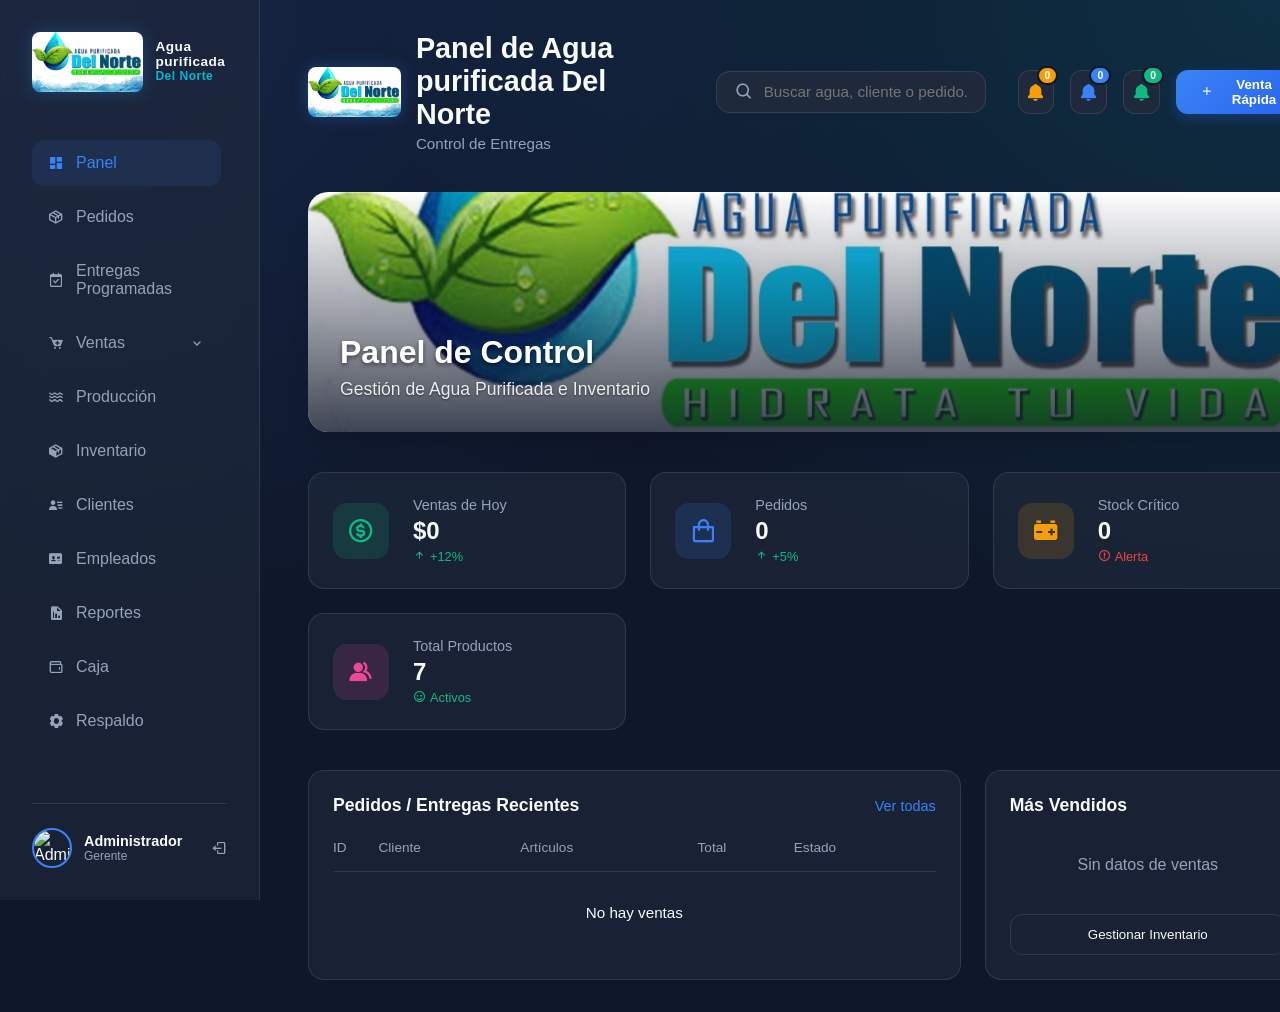
==== commit 68f817db: "Add files via upload" ====
--- a/index.html
+++ b/index.html
@@ -118,6 +118,12 @@
                 </li>
                 <li>
                     <a href="#">
+                        <i class='bx bx-wallet'></i>
+                        <span>Caja</span>
+                    </a>
+                </li>
+                <li>
+                    <a href="#">
                         <i class='bx bxs-cog'></i>
                         <span>Respaldo</span>
                     </a>
@@ -989,6 +995,127 @@
                             </thead>
                             <tbody id="employee-sales-summary">
                                 <!-- Dynamic Employee Summary -->
+                            </tbody>
+                        </table>
+                    </div>
+                </div>
+            </section>
+
+            <section id="caja-view" style="display: none;">
+                <header>
+                    <div class="mobile-menu-toggle" id="menu-open-caja">
+                        <i class='bx bx-menu'></i>
+                    </div>
+                    <div class="header-title" style="display: flex; align-items: center; gap: 15px;">
+                        <img src="logo de aguas.jpg"
+                            style="height: 50px; width: auto; object-fit: contain; border-radius: 8px; filter: drop-shadow(0 0 8px rgba(59, 130, 246, 0.3));">
+                        <div>
+                            <h1>Caja</h1>
+                            <p>Registro de entradas y salidas de caja.</p>
+                        </div>
+                    </div>
+                </header>
+
+                <div class="card" style="margin-bottom: 1.5rem;">
+                    <div class="card-header" style="display:flex; align-items:center; justify-content:space-between; gap: 1rem; flex-wrap:wrap;">
+                        <h3>Balance</h3>
+                        <div style="display:flex; align-items:center; gap: 10px; flex-wrap: wrap;">
+                            <label for="caja-date" style="color: var(--text-muted); font-size: 0.9rem;">Día</label>
+                            <input type="date" id="caja-date"
+                                style="padding: 10px; background: var(--bg-surface); border: 1px solid var(--border-glass); border-radius: 8px; color: var(--text-main);">
+                            <label for="caja-month" style="color: var(--text-muted); font-size: 0.9rem;">Mes</label>
+                            <input type="month" id="caja-month"
+                                style="padding: 10px; background: var(--bg-surface); border: 1px solid var(--border-glass); border-radius: 8px; color: var(--text-main);">
+                        </div>
+                    </div>
+
+                    <div class="stats-grid" style="padding: 0 1.5rem 1.5rem;">
+                        <div class="stat-card">
+                            <div class="stat-icon revenue"><i class='bx bx-log-in'></i></div>
+                            <div class="stat-details">
+                                <h3>Entradas (Día)</h3>
+                                <h2 id="caja-in-day">$0</h2>
+                            </div>
+                        </div>
+                        <div class="stat-card">
+                            <div class="stat-icon orders"><i class='bx bx-log-out'></i></div>
+                            <div class="stat-details">
+                                <h3>Salidas (Día)</h3>
+                                <h2 id="caja-out-day">$0</h2>
+                            </div>
+                        </div>
+                        <div class="stat-card">
+                            <div class="stat-icon customers"><i class='bx bx-calculator'></i></div>
+                            <div class="stat-details">
+                                <h3>Saldo (Día)</h3>
+                                <h2 id="caja-balance-day">$0</h2>
+                            </div>
+                        </div>
+                        <div class="stat-card">
+                            <div class="stat-icon products"><i class='bx bx-calendar'></i></div>
+                            <div class="stat-details">
+                                <h3>Saldo (Mes)</h3>
+                                <h2 id="caja-balance-month">$0</h2>
+                            </div>
+                        </div>
+                    </div>
+                </div>
+
+                <div class="card" style="max-width: 800px; margin: 0 auto 1.5rem;">
+                    <div class="card-header">
+                        <h3>Nuevo Movimiento</h3>
+                    </div>
+                    <form id="caja-form" style="padding: 1.5rem; display: grid; gap: 1rem;">
+                        <div style="display:flex; gap: 10px; flex-wrap: wrap;">
+                            <div style="flex:1; min-width: 200px;" class="form-group">
+                                <label>Fecha</label>
+                                <input type="date" id="caja-mov-date" required
+                                    style="padding: 10px; background: var(--bg-surface); border: 1px solid var(--border-glass); border-radius: 8px; color: var(--text-main); width: 100%;">
+                            </div>
+                            <div style="flex:1; min-width: 200px;" class="form-group">
+                                <label>Tipo</label>
+                                <select id="caja-mov-type" required
+                                    style="padding: 10px; background: var(--bg-surface); border: 1px solid var(--border-glass); border-radius: 8px; color: var(--text-main); width: 100%;">
+                                    <option value="entrada">Entrada</option>
+                                    <option value="salida">Salida</option>
+                                </select>
+                            </div>
+                        </div>
+                        <div class="form-group">
+                            <label>Concepto</label>
+                            <input type="text" id="caja-mov-concept" required placeholder="Ej: Pago de cuenta / Parche cubierta"
+                                style="padding: 10px; background: var(--bg-surface); border: 1px solid var(--border-glass); border-radius: 8px; color: var(--text-main); width: 100%;">
+                        </div>
+                        <div class="form-group">
+                            <label>Monto ($)</label>
+                            <input type="number" id="caja-mov-amount" required step="0.01" placeholder="0.00"
+                                style="padding: 10px; background: var(--bg-surface); border: 1px solid var(--border-glass); border-radius: 8px; color: var(--text-main); width: 100%;">
+                        </div>
+                        <button type="submit" class="primary-btn" style="width: 100%; padding: 12px; height: auto;">
+                            <i class='bx bx-save'></i> Guardar Movimiento
+                        </button>
+                    </form>
+                </div>
+
+                <div class="card">
+                    <div class="card-header">
+                        <h3>Movimientos</h3>
+                    </div>
+                    <div class="table-container">
+                        <table>
+                            <thead>
+                                <tr>
+                                    <th>Fecha</th>
+                                    <th>Tipo</th>
+                                    <th>Concepto</th>
+                                    <th>Monto</th>
+                                    <th>Acciones</th>
+                                </tr>
+                            </thead>
+                            <tbody id="caja-table">
+                                <tr>
+                                    <td colspan="5" style="text-align: center; padding: 2rem; color: var(--text-muted);">No hay movimientos</td>
+                                </tr>
                             </tbody>
                         </table>
                     </div>
--- a/style.css
+++ b/style.css
@@ -73,6 +73,7 @@
     position: fixed;
     height: 100vh;
     z-index: 100;
+    overflow: hidden;
 }
 
 .logo {
@@ -102,6 +103,9 @@
     display: flex;
     flex-direction: column;
     gap: 0.5rem;
+    min-height: 0;
+    overflow-y: auto;
+    padding-right: 6px;
 }
 
 .nav-links li a {
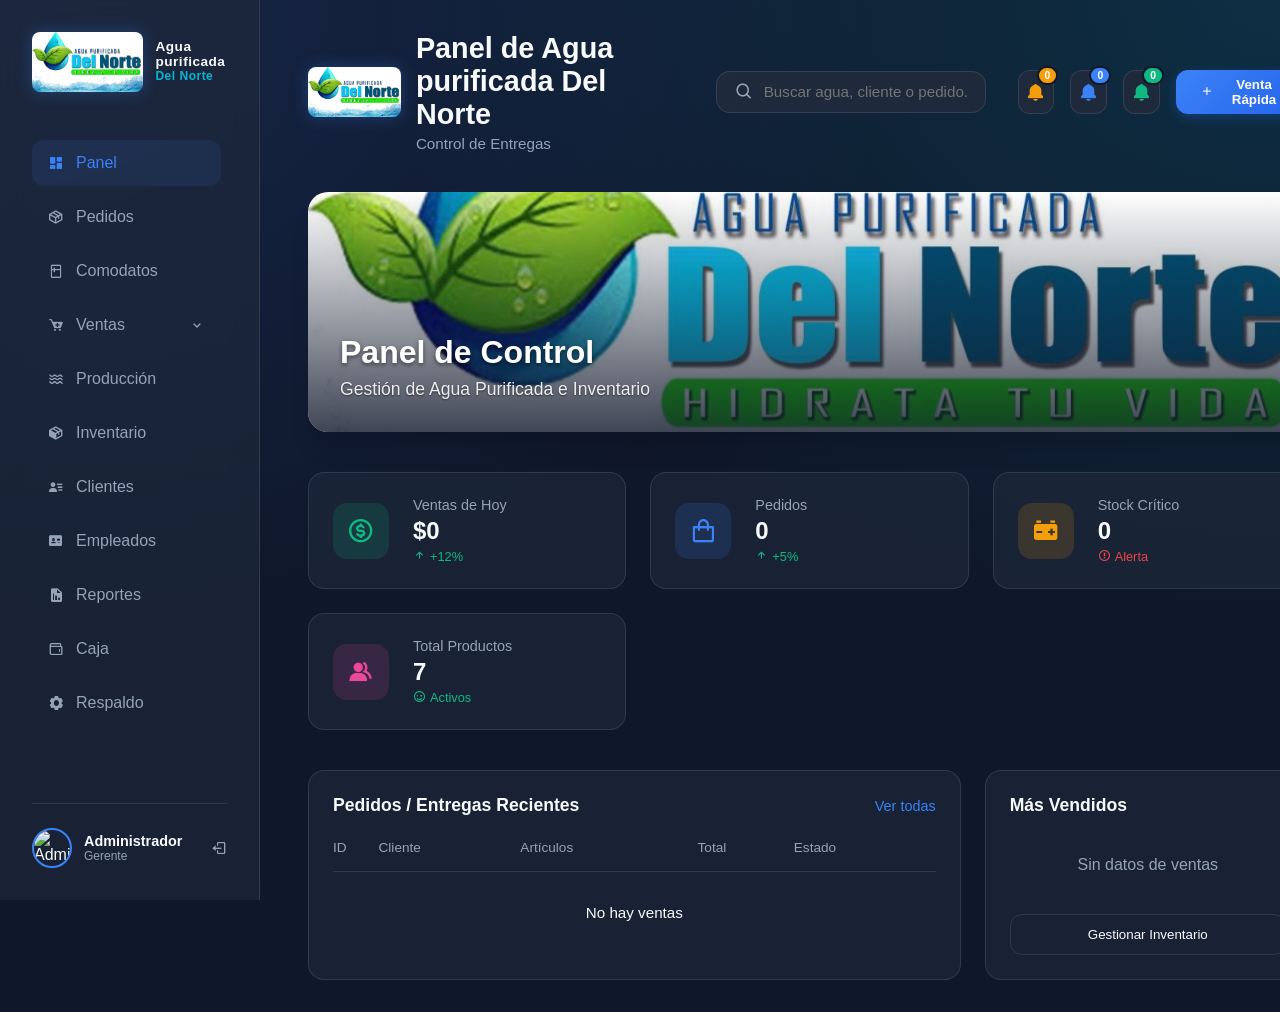
==== commit 9aab0861: "Add files via upload" ====
--- a/index.html
+++ b/index.html
@@ -47,8 +47,8 @@
                 </li>
                 <li>
                     <a href="#">
-                        <i class='bx bx-calendar-check'></i>
-                        <span>Entregas Programadas</span>
+                        <i class='bx bx-fridge'></i>
+                        <span>Comodatos</span>
                     </a>
                 </li>
                 <li class="has-submenu" id="ventas-menu-item">
@@ -172,7 +172,7 @@
                         <button class="icon-btn" id="bell-repairs" title="Pedidos Pendientes"><i class='bx bxs-bell'
                                 style="color: var(--primary);"></i><span class="badge" id="badge-repairs"
                                 style="background: var(--primary);">0</span></button>
-                        <button class="icon-btn" id="bell-turnos" title="Entregas de Hoy"><i class='bx bxs-bell'
+                        <button class="icon-btn" id="bell-turnos" title="Comodatos"><i class='bx bxs-bell'
                                 style="color: var(--success);"></i><span class="badge" id="badge-turnos"
                                 style="background: var(--success);">0</span></button>
                         <button class="primary-btn" id="quick-sale-btn"><i class='bx bx-plus'></i> Venta Rápida</button>
@@ -318,31 +318,25 @@
                         <img src="logo de aguas.jpg"
                             style="height: 50px; width: auto; object-fit: contain; border-radius: 8px; filter: drop-shadow(0 0 8px rgba(59, 130, 246, 0.3));">
                         <div>
-                            <h1>Entregas Programadas</h1>
-                            <p>Agenda y seguimiento de entregas programadas.</p>
+                            <h1>Comodatos</h1>
+                            <p>Registro de equipos en comodato por cliente.</p>
                         </div>
                     </div>
                     <div class="header-actions">
-                        <button class="primary-btn" id="new-turno-btn"><i class='bx bx-plus'></i> Nueva Entrega</button>
+                        <button class="primary-btn" id="new-turno-btn"><i class='bx bx-plus'></i> Nuevo Comodato</button>
                     </div>
                 </header>
 
                 <div class="card" style="margin-bottom: 1.5rem;">
-                    <div class="card-header"
-                        style="display:flex; align-items:center; justify-content:space-between; gap: 1rem; flex-wrap:wrap;">
-                        <h3>Calendario</h3>
-                        <div style="display:flex; align-items:center; gap: 10px;">
-                            <label for="turnos-date" style="color: var(--text-muted); font-size: 0.9rem;">Día</label>
-                            <input type="date" id="turnos-date"
-                                style="padding: 10px; background: var(--bg-surface); border: 1px solid var(--border-glass); border-radius: 8px; color: var(--text-main);">
-                        </div>
+                    <div class="card-header" style="display:flex; align-items:center; justify-content:space-between; gap: 1rem; flex-wrap:wrap;">
+                        <h3>Listado</h3>
                     </div>
                     <div id="turnos-day-summary" style="padding: 0 1.5rem 1.5rem; color: var(--text-muted);"></div>
                 </div>
 
                 <div class="card">
                     <div class="card-header">
-                        <h3>Entregas del Día</h3>
+                        <h3>Comodatos Registrados</h3>
                     </div>
                     <div id="turnos-list" class="repairs-list"></div>
                 </div>
@@ -357,7 +351,7 @@
                         <img src="logo de aguas.jpg"
                             style="height: 50px; width: auto; object-fit: contain; border-radius: 8px; filter: drop-shadow(0 0 8px rgba(59, 130, 246, 0.3));">
                         <div>
-                            <h1>Detalle de Pedido</h1>
+                            <h1>Detalle de Comodato</h1>
                         </div>
                     </div>
                     <button class="secondary-btn" onclick="switchTurnoView('Turnos')" style="margin-left: auto;">
@@ -367,29 +361,33 @@
 
                 <div class="card detail-card" style="max-width: 650px; margin: 2rem auto;">
                     <div class="detail-header">
-                        <h2 id="turno-detail-title">Turno</h2>
+                        <h2 id="turno-detail-title">Comodato</h2>
                         <span id="turno-detail-badge" class="badge">Estado</span>
                     </div>
                     <p id="turno-detail-client" class="text-muted">Cliente</p>
 
                     <div style="margin-top: 1rem; display:grid; gap: 10px;">
-                        <div style="display:flex; gap: 10px; flex-wrap:wrap;">
-                            <div style="flex:1; min-width: 200px;">
-                                <label style="color: var(--text-muted); font-size: 0.9rem;">Fecha</label>
-                                <input type="date" id="turno-detail-date"
-                                    style="width: 100%; padding: 10px; background: var(--bg-surface); border: 1px solid var(--border-glass); border-radius: 8px; color: var(--text-main);">
-                            </div>
-                            <div style="flex:1; min-width: 200px;">
-                                <label style="color: var(--text-muted); font-size: 0.9rem;">Hora</label>
-                                <input type="time" id="turno-detail-time"
-                                    style="width: 100%; padding: 10px; background: var(--bg-surface); border: 1px solid var(--border-glass); border-radius: 8px; color: var(--text-main);">
-                            </div>
-                        </div>
-
-                        <div>
-                            <label style="color: var(--text-muted); font-size: 0.9rem;">Trabajo / Servicio</label>
-                            <input type="text" id="turno-detail-service"
+                        <div>
+                            <label style="color: var(--text-muted); font-size: 0.9rem;">Dirección</label>
+                            <input type="text" id="turno-detail-address"
                                 style="width: 100%; padding: 10px; background: var(--bg-surface); border: 1px solid var(--border-glass); border-radius: 8px; color: var(--text-main);">
+                        </div>
+
+                        <div>
+                            <label style="color: var(--text-muted); font-size: 0.9rem;">Teléfono</label>
+                            <input type="tel" id="turno-detail-phone"
+                                style="width: 100%; padding: 10px; background: var(--bg-surface); border: 1px solid var(--border-glass); border-radius: 8px; color: var(--text-main);">
+                        </div>
+
+                        <div>
+                            <label style="color: var(--text-muted); font-size: 0.9rem;">Tipo de Comodato</label>
+                            <select id="turno-detail-itemtype"
+                                style="width: 100%; padding: 10px; background: var(--bg-surface); border: 1px solid var(--border-glass); border-radius: 8px; color: var(--text-main);">
+                                <option value="Freezer">Freezer</option>
+                                <option value="Bidones">Bidones</option>
+                                <option value="Heladeras">Heladeras</option>
+                                <option value="Dispenser Frío/Calor">Dispenser Frío/Calor</option>
+                            </select>
                         </div>
 
                         <div>
@@ -441,8 +439,8 @@
                         <img src="logo de aguas.jpg"
                             style="height: 50px; width: auto; object-fit: contain; border-radius: 8px; filter: drop-shadow(0 0 8px rgba(59, 130, 246, 0.3));">
                         <div>
-                            <h1>Nueva Entrega Programada</h1>
-                            <p>Registra una entrega programada.</p>
+                            <h1>Nuevo Comodato</h1>
+                            <p>Registra un comodato por cliente.</p>
                         </div>
                     </div>
                     <button class="secondary-btn" onclick="switchTurnoView('Turnos')" style="margin-left: auto;">
@@ -455,35 +453,33 @@
                         <div style="margin-bottom: 1.5rem;">
                             <h3><i class='bx bx-user'></i> Datos del Cliente</h3>
                             <div class="form-group" style="margin-bottom: 1rem;">
-                                <label>Nombre</label>
+                                <label>Cliente</label>
                                 <input type="text" id="turnoClientName" required
                                     style="padding: 10px; background: var(--bg-surface); border: 1px solid var(--border-glass); border-radius: 8px; color: var(--text-main); width: 100%;">
                             </div>
+                            <div class="form-group" style="margin-bottom: 1rem;">
+                                <label>Dirección</label>
+                                <input type="text" id="turnoClientAddress" required
+                                    style="padding: 10px; background: var(--bg-surface); border: 1px solid var(--border-glass); border-radius: 8px; color: var(--text-main); width: 100%;">
+                            </div>
                             <div class="form-group">
-                                <label>WhatsApp</label>
+                                <label>Teléfono</label>
                                 <input type="tel" id="turnoClientPhone" required
                                     style="padding: 10px; background: var(--bg-surface); border: 1px solid var(--border-glass); border-radius: 8px; color: var(--text-main); width: 100%;">
                             </div>
                         </div>
 
                         <div style="margin-bottom: 1.5rem;">
-                            <h3><i class='bx bx-calendar'></i> Turno</h3>
-                            <div style="display:flex; gap: 10px; flex-wrap:wrap; margin-bottom: 1rem;">
-                                <div style="flex:1; min-width: 200px;" class="form-group">
-                                    <label>Fecha</label>
-                                    <input type="date" id="turnoDate" required
-                                        style="padding: 10px; background: var(--bg-surface); border: 1px solid var(--border-glass); border-radius: 8px; color: var(--text-main); width: 100%;">
-                                </div>
-                                <div style="flex:1; min-width: 200px;" class="form-group">
-                                    <label>Hora</label>
-                                    <input type="time" id="turnoTime"
-                                        style="padding: 10px; background: var(--bg-surface); border: 1px solid var(--border-glass); border-radius: 8px; color: var(--text-main); width: 100%;">
-                                </div>
-                            </div>
+                            <h3><i class='bx bx-box'></i> Comodato</h3>
                             <div class="form-group" style="margin-bottom: 1rem;">
-                                <label>Producto / Servicio</label>
-                                <input type="text" id="turnoService" required
+                                <label>Tipo de Comodato</label>
+                                <select id="turnoItemType" required
                                     style="padding: 10px; background: var(--bg-surface); border: 1px solid var(--border-glass); border-radius: 8px; color: var(--text-main); width: 100%;">
+                                    <option value="Freezer">Freezer</option>
+                                    <option value="Bidones">Bidones</option>
+                                    <option value="Heladeras">Heladeras</option>
+                                    <option value="Dispenser Frío/Calor">Dispenser Frío/Calor</option>
+                                </select>
                             </div>
                             <div class="form-group">
                                 <label>Notas</label>
@@ -493,7 +489,7 @@
                         </div>
 
                         <button type="submit" class="primary-btn" style="width: 100%; padding: 12px; height: auto;">
-                            <i class='bx bx-check'></i> Registrar Entrega
+                            <i class='bx bx-check'></i> Registrar Comodato
                         </button>
                     </form>
                 </div>
@@ -956,6 +952,54 @@
 
                 <div class="card">
                     <div class="card-header">
+                        <h3>Caja (Día)</h3>
+                    </div>
+                    <div class="stats-grid" style="padding: 0 0 1.5rem;">
+                        <div class="stat-card">
+                            <div class="stat-icon revenue"><i class='bx bx-log-in'></i></div>
+                            <div class="stat-details">
+                                <h3>Entradas</h3>
+                                <h2 id="report-caja-in">$0</h2>
+                            </div>
+                        </div>
+                        <div class="stat-card">
+                            <div class="stat-icon orders"><i class='bx bx-log-out'></i></div>
+                            <div class="stat-details">
+                                <h3>Salidas</h3>
+                                <h2 id="report-caja-out">$0</h2>
+                            </div>
+                        </div>
+                        <div class="stat-card">
+                            <div class="stat-icon customers"><i class='bx bx-calculator'></i></div>
+                            <div class="stat-details">
+                                <h3>Saldo</h3>
+                                <h2 id="report-caja-balance">$0</h2>
+                            </div>
+                        </div>
+                    </div>
+                    <div class="table-container">
+                        <table>
+                            <thead>
+                                <tr>
+                                    <th>Fecha</th>
+                                    <th>Tipo</th>
+                                    <th>Concepto</th>
+                                    <th>Monto</th>
+                                </tr>
+                            </thead>
+                            <tbody id="report-caja-table">
+                                <tr>
+                                    <td colspan="4"
+                                        style="text-align: center; padding: 2rem; color: var(--text-muted);">No hay
+                                        movimientos</td>
+                                </tr>
+                            </tbody>
+                        </table>
+                    </div>
+                </div>
+
+                <div class="card">
+                    <div class="card-header">
                         <h3>Historial de Ventas</h3>
                     </div>
                     <div class="table-container">
@@ -1017,7 +1061,8 @@
                 </header>
 
                 <div class="card" style="margin-bottom: 1.5rem;">
-                    <div class="card-header" style="display:flex; align-items:center; justify-content:space-between; gap: 1rem; flex-wrap:wrap;">
+                    <div class="card-header"
+                        style="display:flex; align-items:center; justify-content:space-between; gap: 1rem; flex-wrap:wrap;">
                         <h3>Balance</h3>
                         <div style="display:flex; align-items:center; gap: 10px; flex-wrap: wrap;">
                             <label for="caja-date" style="color: var(--text-muted); font-size: 0.9rem;">Día</label>
@@ -1083,7 +1128,8 @@
                         </div>
                         <div class="form-group">
                             <label>Concepto</label>
-                            <input type="text" id="caja-mov-concept" required placeholder="Ej: Pago de cuenta / Parche cubierta"
+                            <input type="text" id="caja-mov-concept" required
+                                placeholder="Ej: Pago de cuenta / Parche cubierta"
                                 style="padding: 10px; background: var(--bg-surface); border: 1px solid var(--border-glass); border-radius: 8px; color: var(--text-main); width: 100%;">
                         </div>
                         <div class="form-group">
@@ -1114,7 +1160,9 @@
                             </thead>
                             <tbody id="caja-table">
                                 <tr>
-                                    <td colspan="5" style="text-align: center; padding: 2rem; color: var(--text-muted);">No hay movimientos</td>
+                                    <td colspan="5"
+                                        style="text-align: center; padding: 2rem; color: var(--text-muted);">No hay
+                                        movimientos</td>
                                 </tr>
                             </tbody>
                         </table>
@@ -1499,11 +1547,34 @@
             <div class="daily-stats-container" style="display: grid; gap: 1.5rem;">
                 <div class="main-stat-card"
                     style="background: rgba(59, 130, 246, 0.1); border: 1px solid var(--primary); padding: 1.5rem; border-radius: 12px; text-align: center;">
-                    <span style="color: var(--text-muted); display: block; margin-bottom: 5px;">Ventas Totales
-                        Hoy</span>
-                    <h2 id="daily-total-sales" style="font-size: 2.5rem; color: var(--primary);">$0</h2>
+                    <span style="color: var(--text-muted); display: block; margin-bottom: 5px;">Ventas de Hoy</span>
+                    <h2 id="daily-total-sales" style="color: var(--primary);">$0</h2>
                     <span id="daily-sales-count-label" style="font-size: 0.9rem; color: var(--text-muted);"><span
                             id="daily-sales-count">0</span> transacciones</span>
+                </div>
+
+                <div class="main-stat-card"
+                    style="background: rgba(16, 185, 129, 0.1); border: 1px solid var(--success); padding: 1.5rem; border-radius: 12px; text-align: center;">
+                    <span style="color: var(--text-muted); display: block; margin-bottom: 5px;">Saldo Final</span>
+                    <h2 id="daily-final-balance" style="color: var(--success);">$0</h2>
+                    <p style="font-size: 0.8rem; color: var(--text-muted); margin-top: 5px;">(Ventas + Ingresos -
+                        Egresos)</p>
+                </div>
+
+                <div class="methods-breakdown">
+                    <h3 style="margin-bottom: 1rem; font-size: 1rem; font-weight: 600;">Caja (Día)</h3>
+                    <div style="display: grid; gap: 10px;">
+                        <div class="daily-method-item"
+                            style="display:flex; justify-content:space-between; align-items:center; padding: 10px; background: var(--bg-body); border: 1px solid var(--border-glass); border-radius: 10px;">
+                            <span>Entradas</span>
+                            <strong id="daily-caja-in">$0</strong>
+                        </div>
+                        <div class="daily-method-item"
+                            style="display:flex; justify-content:space-between; align-items:center; padding: 10px; background: var(--bg-body); border: 1px solid var(--border-glass); border-radius: 10px;">
+                            <span>Salidas</span>
+                            <strong id="daily-caja-out">$0</strong>
+                        </div>
+                    </div>
                 </div>
 
                 <div class="methods-breakdown">
--- a/style.css
+++ b/style.css
@@ -584,18 +584,21 @@
     z-index: 1000;
     align-items: center;
     justify-content: center;
+    overflow-y: auto;
+    padding: 20px;
 }
 
 .modal-content {
     background: var(--bg-surface);
-    width: 90%;
+    width: 95%;
     max-width: 700px;
     border-radius: 20px;
     border: 1px solid var(--border-glass);
-    padding: 2rem;
+    padding: 1.5rem;
     position: relative;
     box-shadow: var(--shadow-lg);
     animation: modalFadeIn 0.3s ease-out;
+    margin: auto;
 }
 
 @keyframes modalFadeIn {
@@ -675,6 +678,23 @@
     gap: 1rem;
     border-top: 1px solid var(--border-glass);
     padding-top: 1.5rem;
+}
+
+#daily-report-modal .modal-header {
+    flex-wrap: wrap;
+    gap: 12px;
+}
+
+#daily-report-modal .modal-header>div {
+    min-width: 0;
+}
+
+#daily-report-modal .modal-footer {
+    flex-wrap: wrap;
+}
+
+#daily-report-modal .modal-footer button {
+    flex: 1 1 180px;
 }
 
 /* Inventory Specific */
@@ -762,9 +782,21 @@
     justify-content: space-between;
     align-items: center;
     background: rgba(255, 255, 255, 0.05);
-    padding: 12px 16px;
+    padding: 8px 12px;
     border-radius: 10px;
     border: 1px solid var(--border-glass);
+}
+
+.main-stat-card {
+    padding: 1rem !important;
+}
+
+.main-stat-card h2 {
+    font-size: 1.8rem !important;
+}
+
+.daily-stats-container {
+    gap: 1rem !important;
 }
 
 .daily-method-item span {
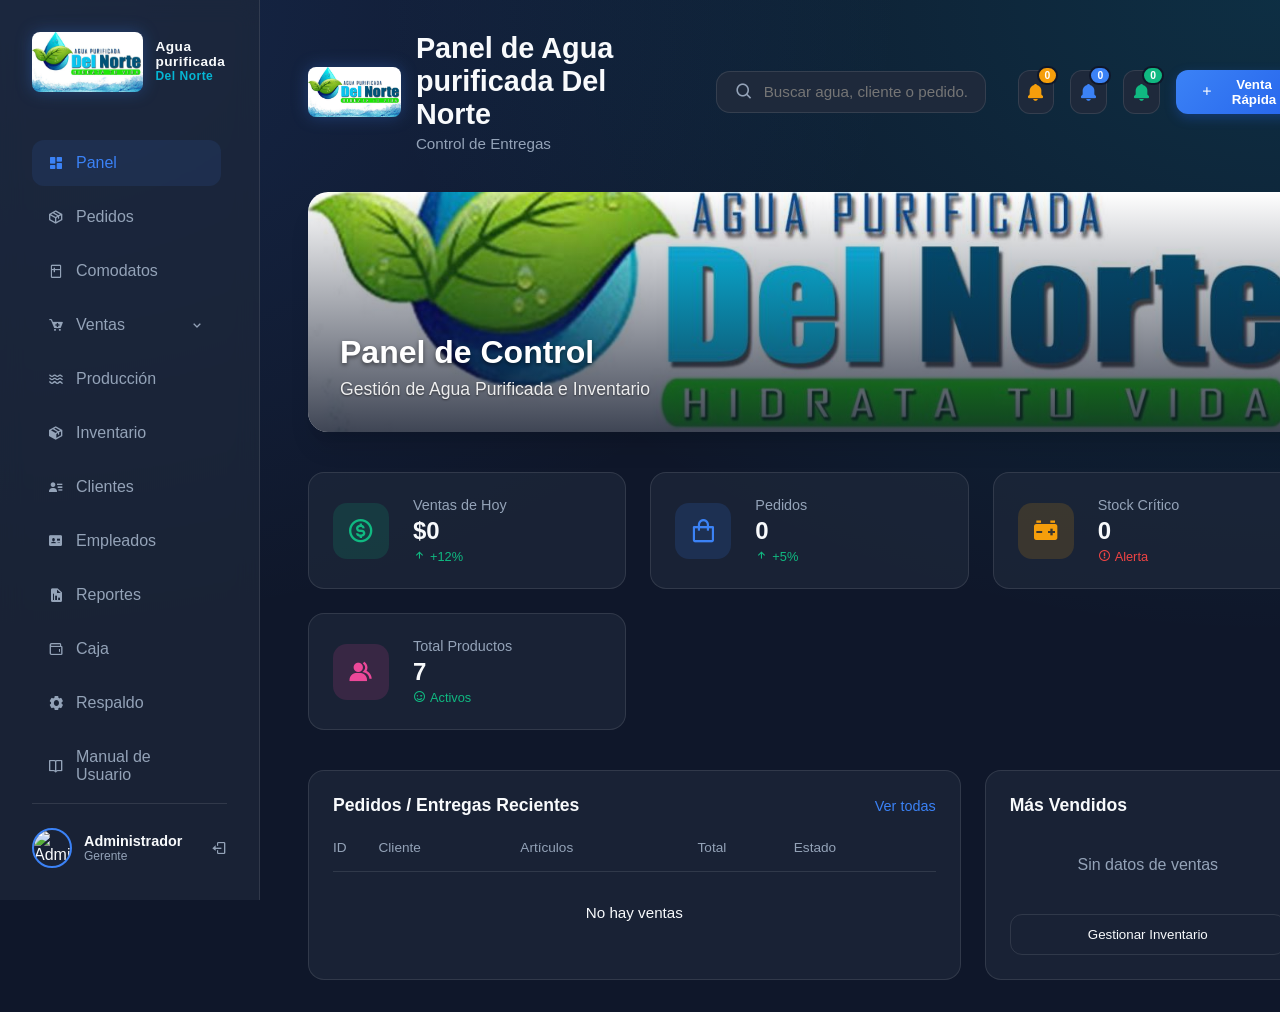
==== commit 93be96c3: "Add files via upload" ====
--- a/index.html
+++ b/index.html
@@ -128,6 +128,12 @@
                         <span>Respaldo</span>
                     </a>
                 </li>
+                <li>
+                    <a href="MANUAL_USUARIO.html" target="_blank" rel="noopener noreferrer">
+                        <i class='bx bx-book-open'></i>
+                        <span>Manual de Usuario</span>
+                    </a>
+                </li>
             </ul>
 
             <div class="user-profile">
@@ -323,12 +329,14 @@
                         </div>
                     </div>
                     <div class="header-actions">
-                        <button class="primary-btn" id="new-turno-btn"><i class='bx bx-plus'></i> Nuevo Comodato</button>
+                        <button class="primary-btn" id="new-turno-btn"><i class='bx bx-plus'></i> Nuevo
+                            Comodato</button>
                     </div>
                 </header>
 
                 <div class="card" style="margin-bottom: 1.5rem;">
-                    <div class="card-header" style="display:flex; align-items:center; justify-content:space-between; gap: 1rem; flex-wrap:wrap;">
+                    <div class="card-header"
+                        style="display:flex; align-items:center; justify-content:space-between; gap: 1rem; flex-wrap:wrap;">
                         <h3>Listado</h3>
                     </div>
                     <div id="turnos-day-summary" style="padding: 0 1.5rem 1.5rem; color: var(--text-muted);"></div>
@@ -377,6 +385,21 @@
                             <label style="color: var(--text-muted); font-size: 0.9rem;">Teléfono</label>
                             <input type="tel" id="turno-detail-phone"
                                 style="width: 100%; padding: 10px; background: var(--bg-surface); border: 1px solid var(--border-glass); border-radius: 8px; color: var(--text-main);">
+                        </div>
+
+                        <div style="display:flex; gap: 10px; flex-wrap:wrap;">
+                            <div style="flex:1; min-width: 200px;">
+                                <label style="color: var(--text-muted); font-size: 0.9rem;">Fecha de Alta /
+                                    Entrega</label>
+                                <input type="date" id="turno-detail-startdate"
+                                    style="width: 100%; padding: 10px; background: var(--bg-surface); border: 1px solid var(--border-glass); border-radius: 8px; color: var(--text-main);">
+                            </div>
+                            <div style="flex:1; min-width: 200px;">
+                                <label style="color: var(--text-muted); font-size: 0.9rem;">Fecha de Retiro /
+                                    Devolución</label>
+                                <input type="date" id="turno-detail-enddate"
+                                    style="width: 100%; padding: 10px; background: var(--bg-surface); border: 1px solid var(--border-glass); border-radius: 8px; color: var(--text-main);">
+                            </div>
                         </div>
 
                         <div>
@@ -471,6 +494,18 @@
 
                         <div style="margin-bottom: 1.5rem;">
                             <h3><i class='bx bx-box'></i> Comodato</h3>
+                            <div style="display:flex; gap: 10px; flex-wrap:wrap; margin-bottom: 1rem;">
+                                <div style="flex:1; min-width: 200px;" class="form-group">
+                                    <label>Fecha de Alta / Entrega</label>
+                                    <input type="date" id="turnoStartDate" required
+                                        style="padding: 10px; background: var(--bg-surface); border: 1px solid var(--border-glass); border-radius: 8px; color: var(--text-main); width: 100%;">
+                                </div>
+                                <div style="flex:1; min-width: 200px;" class="form-group">
+                                    <label>Fecha de Retiro / Devolución</label>
+                                    <input type="date" id="turnoEndDate"
+                                        style="padding: 10px; background: var(--bg-surface); border: 1px solid var(--border-glass); border-radius: 8px; color: var(--text-main); width: 100%;">
+                                </div>
+                            </div>
                             <div class="form-group" style="margin-bottom: 1rem;">
                                 <label>Tipo de Comodato</label>
                                 <select id="turnoItemType" required
